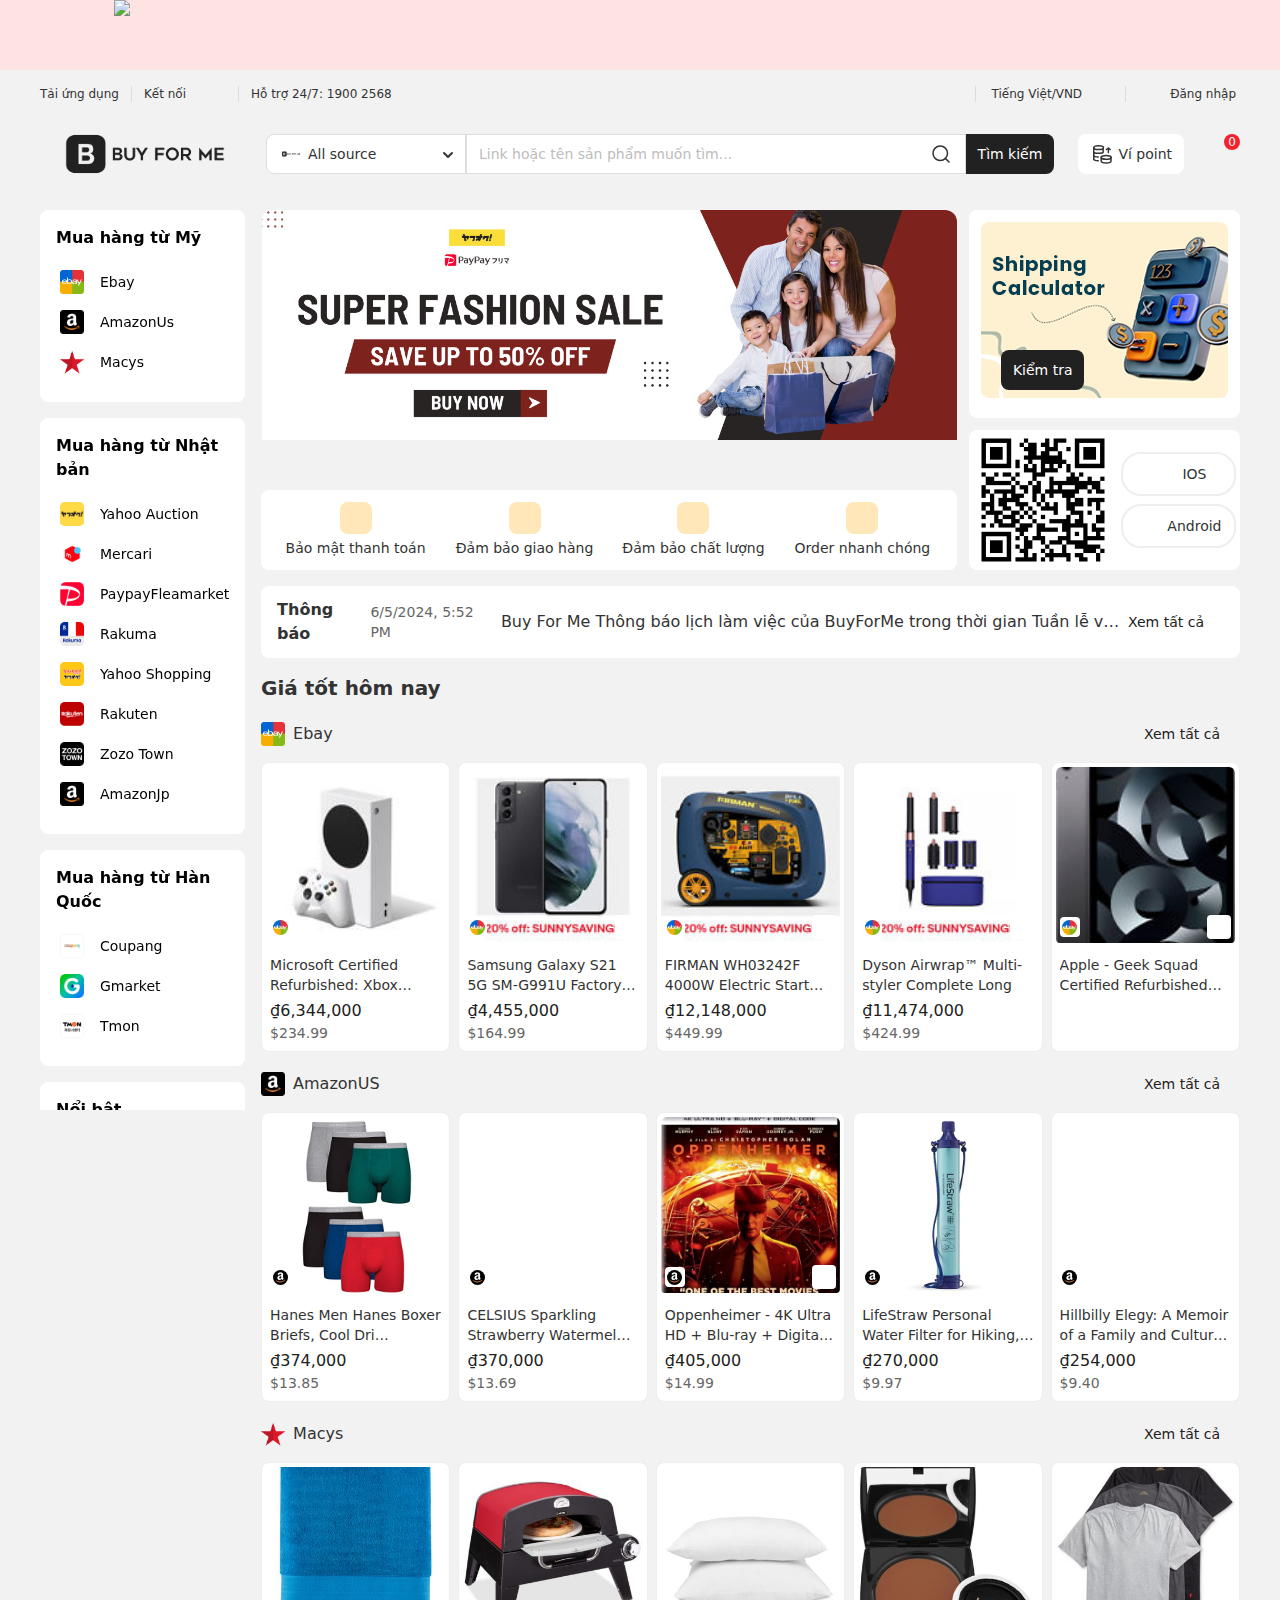
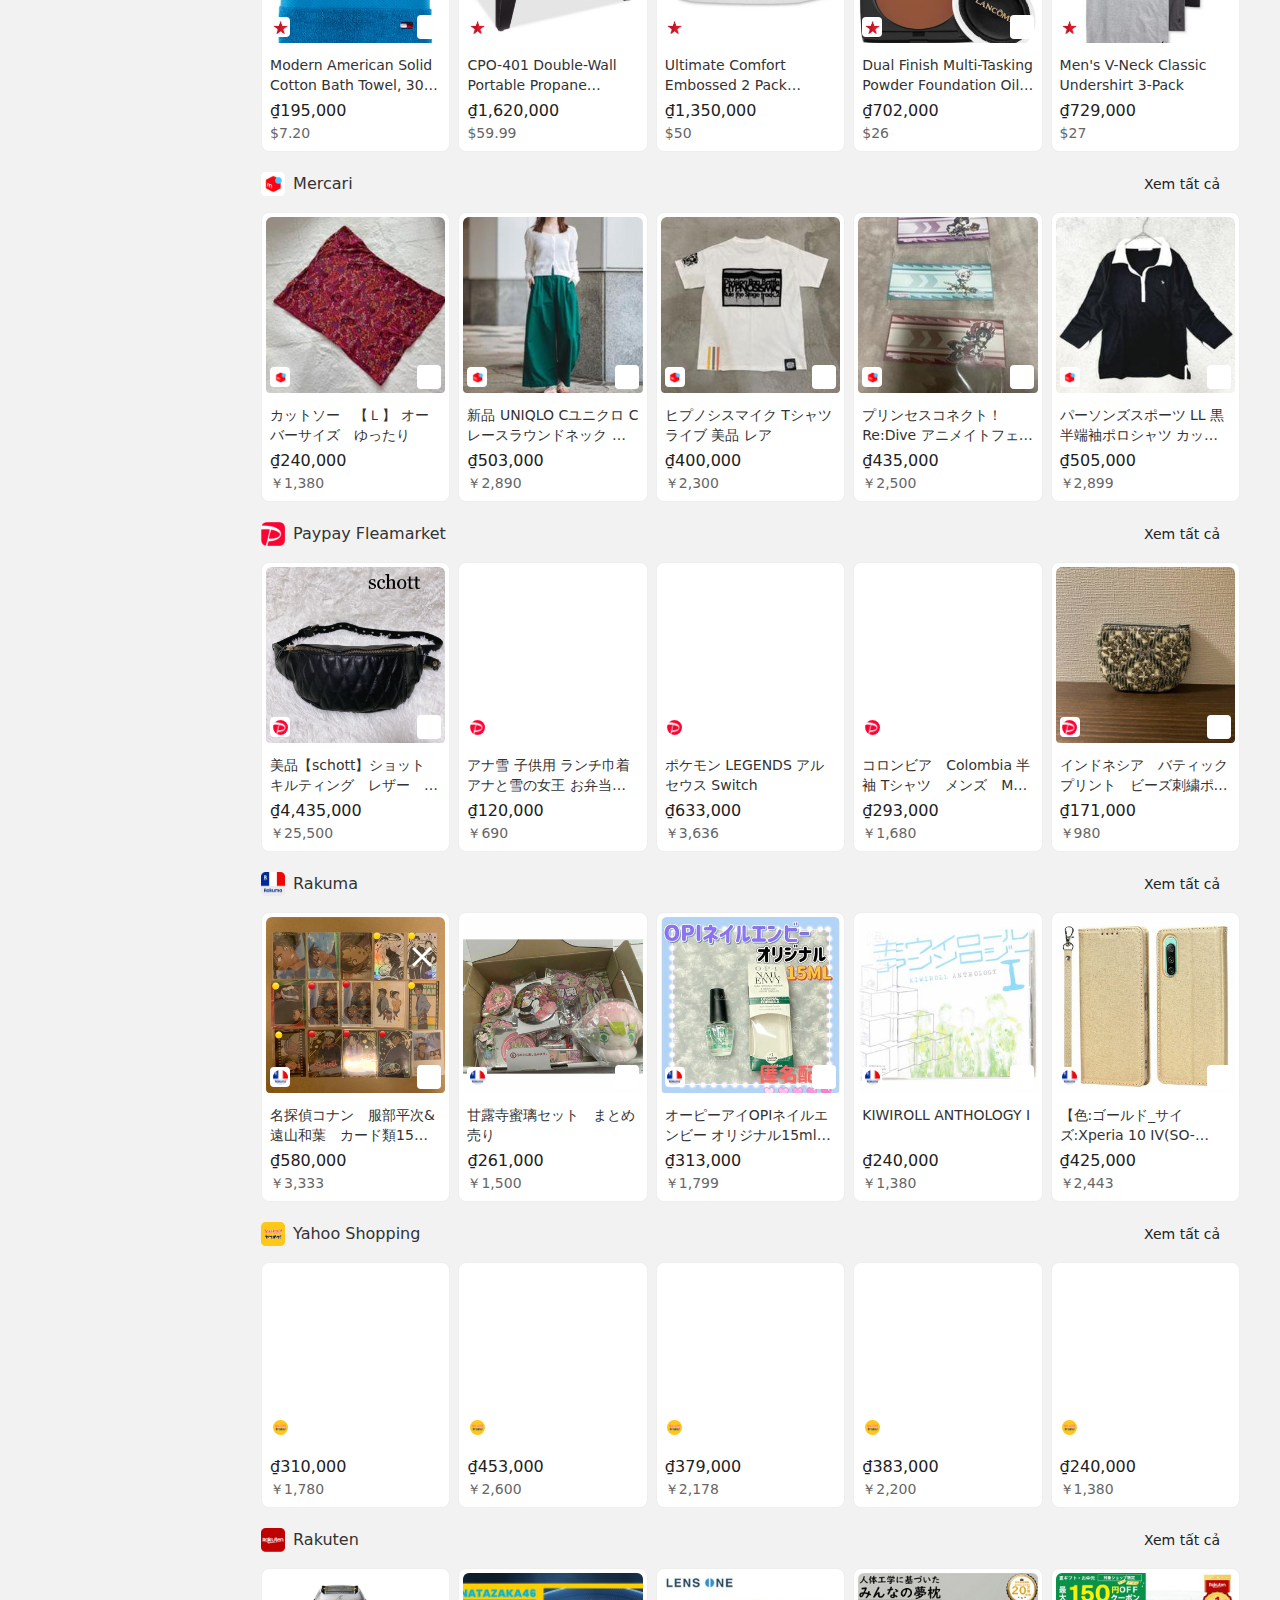
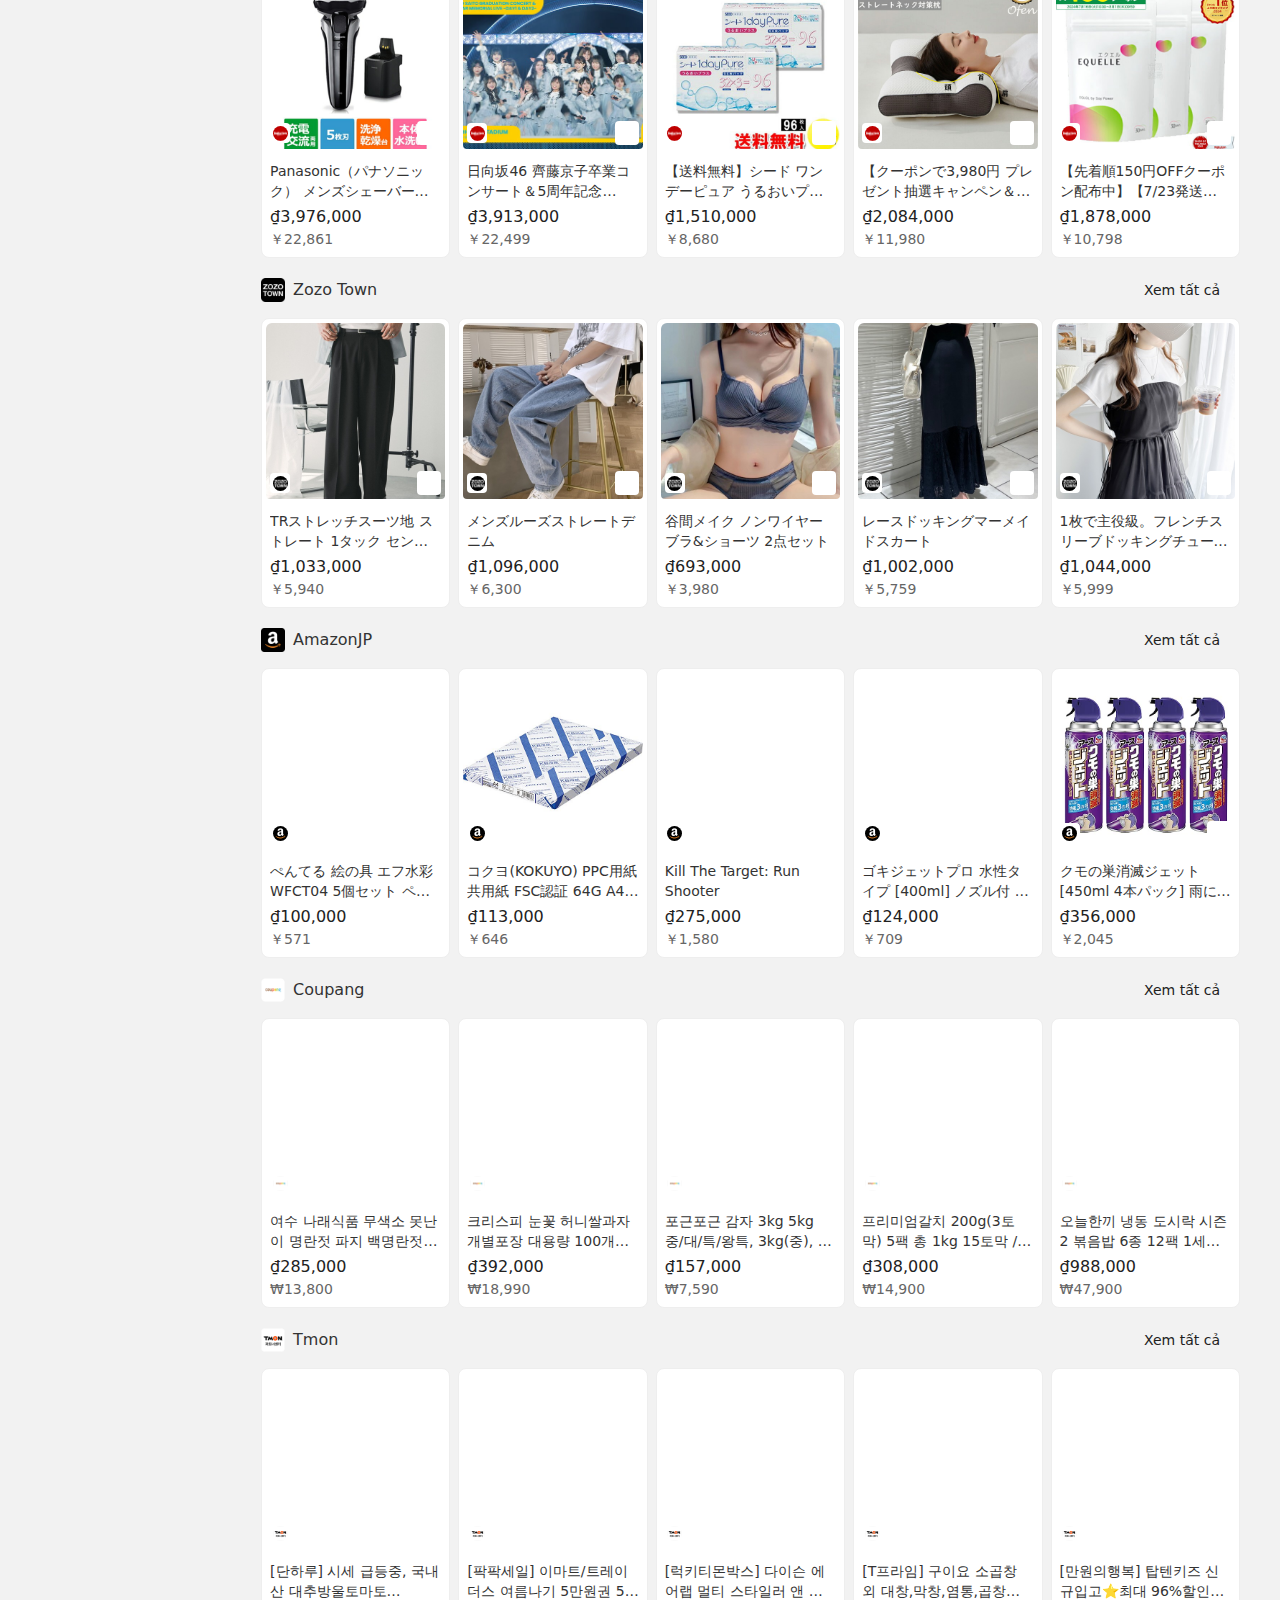
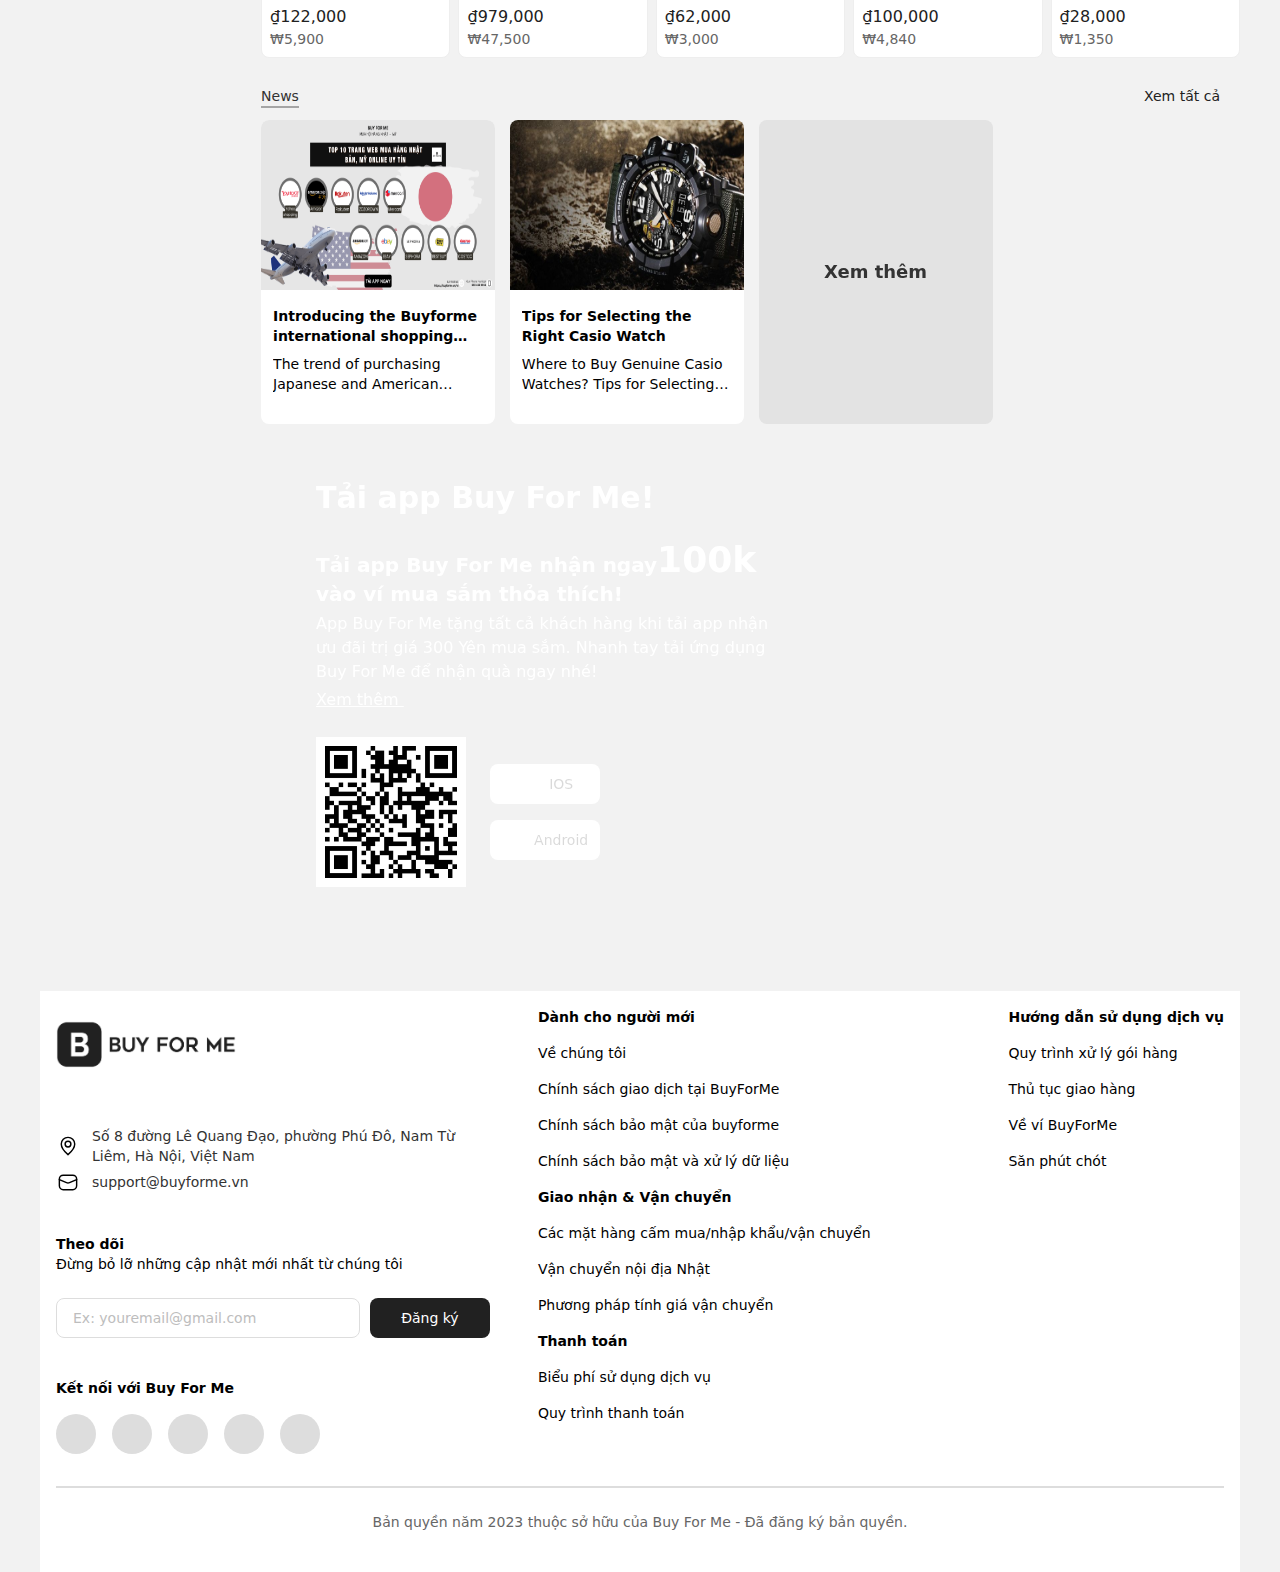
==== Buy For Me.html @ a17fdfe6 "first commit" ====
<!DOCTYPE html>
<!-- saved from url=(0020)https://buyforme.vn/ -->
<html>
   <head>
      <meta http-equiv="Content-Type" content="text/html; charset=UTF-8">
      <meta name="viewport" content="width=device-width">
      <title>Buy For Me</title>    
      <meta name="viewport" content="width=device-width, initial-scale=1, maximum-scale=1.0, user-scalable=no, viewport-fit=cover">

      <!-- Import Fontawesome -->
    <link rel="stylesheet" href="./lib/fontawesome/css/fontawesome.css">
    <link rel="stylesheet" href="./lib/fontawesome/css/brands.css">
    <link rel="stylesheet" href="./lib/fontawesome/css/solid.css">
    
      <!-- Import Owl Carousel -->
    <link rel="stylesheet" href="./library/OwlCarousel/assets/owl.carousel.min.css"/>
    <link rel="stylesheet" href="./library/OwlCarousel/assets/owl.theme.default.min.css"/>

     
      <!-- <link rel="preload" href="./assets/images/e6ed0001ab3e3ed1.css" as="style">
      <link rel="stylesheet" href="./assets/images/e6ed0001ab3e3ed1.css" data-n-g=""> -->
      
      <!-- <link rel="stylesheet" type="text/css" href="./assets/css/1d525e5b4dd6b17d.css"> -->
      <!-- <link rel="stylesheet" type="text/css" href="./assets/css/7e64b29bb85424a3.css"> -->

      <link rel="stylesheet" type="text/css" href="./assets/css/style1.css">
      <link rel="stylesheet" type="text/css" href="./assets/css/style2.css">
   </head>
   
   <body class="bg-[#f2f2f2]">
      <div id="__next">
         <main class="__className_469f07">
            <!--$-->
            <div class="hidden items-center justify-between gap-2 bg-ic-white-6s px-4 py-[6px] tb:flex">
               <div class="flex flex-1 items-center gap-2">
                  <div><img alt="icon" loading="lazy" width="32" height="32" decoding="async" data-nimg="1" class="rounded-lg" style="color:transparent" src="./assets/images/app-icon.webp"></div>
                  <div class="flex flex-col justify-between">
                     <p class="text-ic-ink-6s text-xs font-medium leading-[16px]">BuyForMe</p>
                     <p class="text-ic-ink-6s text-xs font-medium leading-[16px]">Open in the BuyForMe app</p>
                  </div>
               </div>
               <button class="align-middle select-none font-sans text-center transition-all disabled:opacity-50 disabled:shadow-none disabled:pointer-events-none py-3 rounded-lg shadow-gray-900/10 hover:shadow-gray-900/20 focus:opacity-[0.85] focus:shadow-none active:opacity-[0.85] active:shadow-none flex items-center justify-center px-3 round-lg shadow-none normal-case text-sm font-medium hover:shadow-none bg-ic-primary-6s text-ic-white-6s hover:opacity-80 h-8" type="button">Open</button>
            </div>
            <div class="block tb:hidden">
               <div class="flex items-center justify-center bg-[#FDE3E1]">
                <img alt="Top bar" loading="lazy" width="1052" height="70" decoding="async" data-nimg="1" src="https://buyforme.vn/_next/image?url=%2F_next%2Fstatic%2Fmedia%2Ftop-bar.6ce9c652.png&w=1080&q=75" style="color: transparent;">
            </div>
               <div class="container mx-auto mt-2 space-y-6">
                  <header class="mx-auto max-w-[1200px]">
                     <div class="flex items-center justify-between">
                        <div class="flex items-center">
                           <div class="mr-3 border-r border-r-ic-ink-2s pr-3">
                              <p class="text-ic-ink-6s text-xs font-normal leading-[16px]">Tải ứng dụng</p>
                           </div>
                           <div class="mr-3 border-r border-r-ic-ink-2s pr-3">
                              <div class="flex items-center gap-1">
                                 <p class="text-ic-ink-6s text-xs font-normal leading-[16px]">Kết nối</p>
                                 <svg class="inline-block" width="16" height="16">
                                    <use xlink:href="/images/sprite-icon.svg#svg-connect-fb"></use>
                                 </svg>
                                 <svg class="inline-block" width="16" height="16">
                                    <use xlink:href="/images/sprite-icon.svg#svg-connect-insta"></use>
                                 </svg>
                              </div>
                           </div>
                           <p class="text-ic-ink-6s text-xs font-normal leading-[16px]">Hỗ trợ 24/7: 1900 2568</p>
                        </div>
                        <div class="flex items-center">
                           <div class="relative mr-5 before:absolute before:-right-2 before:top-1/2 before:h-4 before:w-px before:-translate-y-1/2 before:bg-ic-ink-2s before:content-[&#39;&#39;]">
                              <button class="flex items-center gap-2 p-1 rounded hover:bg-ic-light transition-[background-color]">
                                 <svg class="relative text-ic-ink-6s inline-block" width="24" height="24" color="text-ic-primary-6s">
                                    <use xlink:href="/images/sprite-icon.svg#svg-noti"></use>
                                 </svg>
                              </button>
                           </div>
                           <div class="relative before:absolute before:-right-2 before:top-1/2 before:h-4 before:w-px before:-translate-y-1/2 before:bg-ic-ink-2s before:content-[&#39;&#39;]">
                              <button class="flex items-center gap-2 p-1 rounded hover:bg-ic-light transition-[background-color]" aria-expanded="false" aria-haspopup="menu" id=":r8:">
                                 <p class="text-ic-ink-6s text-xs font-medium leading-[16px]">Tiếng Việt/VND</p>
                                 <svg class="inline-block" width="24" height="24">
                                    <use xlink:href="/images/sprite-icon.svg#svg-arrow-down"></use>
                                 </svg>
                              </button>
                           </div>
                           <div class="relative ml-4 before:absolute before:-right-2 before:top-1/2 before:h-4 before:-translate-y-1/2 ">
                            <a href="https://buyforme.vn/auth/login">
                                 <button id=":r4:" class="flex items-center gap-2 p-1 rounded hover:bg-ic-light transition-[background-color] account-cn" aria-expanded="false" aria-haspopup="menu">
                                 <svg class="inline-block" width="24" height="24">
                                    <use xlink:href="/images/sprite-icon.svg#svg-user-avatar"></use>
                                 </svg>
                                 <p class="text-ic-ink-6s text-xs font-medium leading-[16px]">Đăng nhập</p>
                              </button>
                            </a>
                             
                              <!-- Login -->
                              <!-- <div class="min-w-[180px] border border-blue-gray-50 shadow-lg font-sans text-sm font-normal text-blue-gray-500 overflow-auto focus:outline-none shadow-xxl rounded-xl bg-ic-white-6s p-2 z-[9999]" tabindex="-1" id=":r7:" role="menu" aria-labelledby=":r8:" aria-orientation="vertical" style="position: absolute; top: 115px; left: 1323px; opacity: 1; transform-origin: center top; transform: scale(1);">
                                <div class="bg-ic-white-6s p-2 outline-none" tabindex="-1" role="menuitem">
                                   <button id="login-id" class="align-middle select-none font-sans text-center transition-all disabled:opacity-50 disabled:shadow-none disabled:pointer-events-none py-3 rounded-lg shadow-gray-900/10 hover:shadow-gray-900/20 focus:opacity-[0.85] focus:shadow-none active:opacity-[0.85] active:shadow-none flex items-center justify-center px-3 round-lg shadow-none normal-case text-sm font-medium hover:shadow-none bg-ic-primary-6s text-ic-white-6s hover:opacity-80 h-10 w-full login-cn" type="button">
                                      <p class="flex-1">Đăng nhập</p>
                                   </button>
                                   <ul class="mt-2">
                                      <li>
                                         <button role="menuitem" class="w-full pt-[9px] pb-2 rounded-md text-start cursor-pointer select-none transition-all hover:bg-opacity-80 focus:bg-blue-gray-50 focus:bg-opacity-80 active:bg-blue-gray-50 active:bg-opacity-80 hover:text-blue-gray-900 focus:text-blue-gray-900 active:text-blue-gray-900 outline-none text-sm font-normal leading-5 text-ic-ink-6s hover:bg-ic-orange-1s flex items-center gap-2 px-0">
                                            <svg class="inline-block" width="24" height="24">
                                               <use xlink:href="/images/sprite-icon.svg#svg-user"></use>
                                            </svg>
                                            <p class="text-ic-ink-6s text-sm font-normal leading-[20px]">Tài khoản</p>
                                         </button>
                                      </li>
                                      <li>
                                         <button role="menuitem" class="w-full pt-[9px] pb-2 rounded-md text-start cursor-pointer select-none transition-all hover:bg-opacity-80 focus:bg-blue-gray-50 focus:bg-opacity-80 active:bg-blue-gray-50 active:bg-opacity-80 hover:text-blue-gray-900 focus:text-blue-gray-900 active:text-blue-gray-900 outline-none text-sm font-normal leading-5 text-ic-ink-6s hover:bg-ic-orange-1s flex items-center gap-2 px-0">
                                            <svg class="inline-block" width="24" height="24">
                                               <use xlink:href="/images/sprite-icon.svg#svg-cart-2"></use>
                                            </svg>
                                            <p class="text-ic-ink-6s text-sm font-normal leading-[20px]">Đơn hàng</p>
                                         </button>
                                      </li>
                                      <li>
                                         <button role="menuitem" class="w-full pt-[9px] pb-2 rounded-md text-start cursor-pointer select-none transition-all hover:bg-opacity-80 focus:bg-blue-gray-50 focus:bg-opacity-80 active:bg-blue-gray-50 active:bg-opacity-80 hover:text-blue-gray-900 focus:text-blue-gray-900 active:text-blue-gray-900 outline-none text-sm font-normal leading-5 text-ic-ink-6s hover:bg-ic-orange-1s flex items-center gap-2 px-0">
                                            <svg class="inline-block" width="24" height="24">
                                               <use xlink:href="/images/sprite-icon.svg#svg-heart-2"></use>
                                            </svg>
                                            <p class="text-ic-ink-6s text-sm font-normal leading-[20px]">Yêu thích</p>
                                         </button>
                                      </li>
                                   </ul>
                                </div>
                             </div> -->
                               <!-- End Login -->
                           </div>
                        </div>
                     </div>
                     <div class="my-3 flex gap-4">
                        <div class="flex w-[210px] items-center justify-center"><a href="https://buyforme.vn/"><img alt="Buy For Me" loading="lazy" width="160" height="60" decoding="async" data-nimg="1" class="h-16 w-40"  src="./assets/images/logo%20web%20buyforme2_20240529073142602.png" style="color: transparent;"></a></div>
                        <div class="flex flex-1 items-center justify-between">
                           <div class=" flex-1">
                              <div class="relative search-input-id" id="search-input-id">
                                 <div class="relative flex justify-center">
                                    <div>
                                       <div class="relative h-10">
                                          <div class="relative w-full min-w-[200px] h-11 h-full !w-auto ">
                                             <button type="button" class="peer w-full h-full text-blue-gray-700 font-sans font-normal text-left outline outline-0 focus:outline-0 disabled:bg-blue-gray-50 disabled:border-0 disabled:cursor-not-allowed transition-all text-sm bg-ic-white-6s border rounded-lg py-0 [&amp;&gt;div&gt;svg]:text-ic-ink-6s border-ic-ink-2s rounded-r-none focus:border-ic-ink-2s focus:shadow-inherit" aria-expanded="false" aria-haspopup="listbox" role="combobox">
                                                <span class="absolute top-2/4 -translate-y-2/4 left-0 pt-3"></span>
                                                <div class="grid place-items-center absolute top-2/4 right-2 pt-px w-5 h-5 text-blue-gray-400 rotate-0 -translate-y-2/4 transition-all">
                                                   <svg xmlns="http://www.w3.org/2000/svg" viewBox="0 0 20 20" fill="currentColor">
                                                      <path fill-rule="evenodd" d="M5.293 7.293a1 1 0 011.414 0L10 10.586l3.293-3.293a1 1 0 111.414 1.414l-4 4a1 1 0 01-1.414 0l-4-4a1 1 0 010-1.414z" clip-rule="evenodd"></path>
                                                   </svg>
                                                </div>
                                             </button>
                                             <label class="select-none pointer-events-none absolute font-normal transition-all after:content[&#39; &#39;] after:block after:w-full after:absolute after:-bottom-2.5 after:border-b-2 after:transition-transform after:duration-300 text-sm peer-disabled:text-transparent after:scale-x-0 leading-tight after:border-gray-500 w-auto h-auto top-1/2 left-4 -translate-y-1/2 text-ic-ink-4s after:content-none hidden"></label>
                                          </div>
                                          <span class="pointer-events-none absolute left-4 top-1/2 w-[calc(100%-44px)] -translate-y-1/2 truncate text-sm text-ic-ink-6s"><span class="flex gap-2"><img alt="" width="18" height="18" src="./assets/images/logo web buyforme2_20240529073142602.png" class="object-contain"><span>All source</span></span></span>
                                       </div>
                                    </div>
                                    <div class="flex flex-1 items-center justify-between gap-2 truncate border border-ic-ink-2s bg-ic-white-6s px-3 text-sm text-ic-black-5s tb:h-9 tb:rounded-lg">
                                       <input placeholder="Link hoặc tên sản phẩm muốn tìm..." type="text" class="flex-1 focus:outline-none" value="">
                                       <div class="absolute right-[67px] top-11 z-50 h-max w-[500px] bg-white outline-none"></div>
                                       <svg width="24" height="24" viewBox="0 0 24 24" fill="none" xmlns="http://www.w3.org/2000/svg" class="text-ic-black-6s">
                                          <path d="M20.0002 20.0001L16.3765 16.3763" stroke="currentColor" stroke-width="1.5" stroke-linecap="round" stroke-linejoin="round"></path>
                                          <path d="M4 11.25C4 15.2541 7.24594 18.5 11.25 18.5C15.2541 18.5 18.5 15.2541 18.5 11.25C18.5 7.24594 15.2541 4 11.25 4V4C7.24606 4.00029 4.00029 7.24606 4 11.25" stroke="currentColor" stroke-width="1.5" stroke-linecap="round" stroke-linejoin="round"></path>
                                       </svg>
                                    </div>
                                    <button type="button" class="flex items-center justify-center rounded-r-lg bg-ic-primary-6s px-3 py-2 transition-[background-color] hover:opacity-80">
                                       <p class="text-sm font-medium leading-[20px] text-ic-white-6s">Tìm kiếm</p>
                                    </button>
                                 </div>
                              </div>
                           </div>
                           <div class="ml-6">
                            <a href="https://buyforme.vn/auth/login">
                                <button id="deposit-points-id" class="align-middle select-none font-sans text-center transition-all disabled:opacity-50 disabled:shadow-none disabled:pointer-events-none py-3 rounded-lg shadow-gray-900/10 hover:shadow-gray-900/20 focus:opacity-[0.85] focus:shadow-none active:opacity-[0.85] active:shadow-none flex items-center justify-center px-3 round-lg shadow-none normal-case text-sm font-medium hover:shadow-none text-ic-white-6s hover:opacity-80 h-10 bg-ic-white-6s hover:bg-ic-white-4s deposit-points-cn" type="button">
                                    <span class="mr-1">
                                       <svg xmlns="http://www.w3.org/2000/svg" fill="none" viewBox="0 0 24 24" width="24" height="24" class="coin-growth text-ic-ink-6s">
                                          <path stroke="currentColor" stroke-linecap="round" stroke-linejoin="round" stroke-width="1.5" d="M13.125 10.5c0 .414-2.098.75-4.687.75s-4.688-.336-4.688-.75m4.5 4.5c-2.485 0-4.5-.671-4.5-1.5m9.375-6.75v3.75m7.872 4.875C21 14.339 18.815 13.5 16.124 13.5s-4.875.84-4.874 1.875c0 1.036 2.182 1.875 4.875 1.875S21 16.41 21 15.375"></path>
                                          <path stroke="currentColor" stroke-linecap="round" stroke-linejoin="round" stroke-width="1.5" d="M21 15v4c0 1.105-2.182 2-4.875 2s-4.875-.895-4.875-2v-4m-3 3.75c-2.485 0-4.5-.671-4.5-1.5"></path>
                                          <ellipse cx="8.625" cy="5.625" stroke="currentColor" stroke-linecap="round" stroke-linejoin="round" stroke-width="1.5" rx="4.875" ry="1.875"></ellipse>
                                          <path stroke="currentColor" stroke-linecap="round" stroke-linejoin="round" stroke-width="1.5" d="M3.75 6v11.25M18.375 6v4.5m1.875-3L18.375 6 16.5 7.5"></path>
                                       </svg>
                                    </span>
                                    <p class="text-ic-ink-6s text-sm font-medium leading-[20px]">Ví point</p>
                                 </button>
                            </a>
                              
                           </div>
                           <div class="ml-4">
                              <div class="relative">
                                 <button id="cart-id" type="button" class="peer relative size-10 rounded-lg transition-[background-color] hover:bg-ic-ink-2s cart-cn">
                                    <svg class="inline-block" width="24" height="24">
                                       <use xlink:href="/images/sprite-icon.svg#svg-cart"></use>
                                    </svg>
                                    <div class="absolute right-0 top-0 flex size-4 items-center justify-center rounded-full bg-ic-red-6s">
                                       <p class="text-xs font-medium leading-[16px] text-ic-white-6s">0</p>
                                    </div>
                                 </button>
                                 <div class="peer absolute top-full h-1 w-full"></div>
                                 <div class="absolute right-0 mt-1 hidden peer-hover:block hover:block z-[9999] w-[375px] bg-ic-white-6s rounded-lg border border-ic-light shadow-dropdown">
                                    <div class="flex items-center justify-center p-4">
                                       <p class="text-ic-ink-6s text-xs font-normal leading-[16px]">Không có sản phẩm nào trong giỏ hàng!</p>
                                    </div>
                                 </div>
                              </div>
                           </div>
                        </div>
                     </div>
                  </header>
                  <div class="container grid grid-cols-11 gap-4">
                     <div class="relative col-span-2 w-full">
                        <div class="sticky top-5 grid max-h-screen gap-4 overflow-y-scroll pb-52 scrollbar-hidden">
                           <div class="rounded-lg bg-white p-4">
                              <p class="pb-2 text-base font-bold">Mua hàng từ Mỹ</p>
                              <a href="https://buyforme.vn/ebay">
                                 <div class="my-2 flex items-center gap-3">
                                    <div class="grid size-[32px] items-center justify-center rounded-lg"><img src="./assets/images/logo-ebay_20240221110813975.png" alt="EBAY" class="mx-auto block" width="24" height="24"></div>
                                    <p class="text-sm font-medium">Ebay</p>
                                 </div>
                              </a>
                              <a href="https://buyforme.vn/amazon-us">
                                 <div class="my-2 flex items-center gap-3">
                                    <div class="grid size-[32px] items-center justify-center rounded-lg"><img src="./assets/images/Logo source_20231207030555764.png" alt="AMAZON_US" class="mx-auto block" width="24" height="24"></div>
                                    <p class="text-sm font-medium">AmazonUs</p>
                                 </div>
                              </a>
                              <a href="https://buyforme.vn/macys">
                                 <div class="my-2 flex items-center gap-3">
                                    <div class="grid size-[32px] items-center justify-center rounded-lg"><img src="./assets/images/macys 1_20231204081611287.png" alt="MACYS" class="mx-auto block" width="24" height="24"></div>
                                    <p class="text-sm font-medium">Macys</p>
                                 </div>
                              </a>
                           </div>
                           <div class="rounded-lg bg-white p-4">
                              <p class="pb-2 text-base font-bold">Mua hàng từ Nhật bản</p>
                              <a href="https://buyforme.vn/auction">
                                 <div class="my-2 flex items-center gap-3">
                                    <div class="grid size-[32px] items-center justify-center rounded-lg"><img src="./assets/images/Yahoo AUC_20231012080811612.png" alt="AUCTION" class="mx-auto block" width="24" height="24"></div>
                                    <p class="text-sm font-medium">Yahoo Auction</p>
                                 </div>
                              </a>
                              <a href="https://buyforme.vn/mercari-partner">
                                 <div class="my-2 flex items-center gap-3">
                                    <div class="grid size-[32px] items-center justify-center rounded-lg"><img src="./assets/images/Mercari_20231016100339841.png" alt="MERCARI_PARTNER" class="mx-auto block" width="24" height="24"></div>
                                    <p class="text-sm font-medium">Mercari</p>
                                 </div>
                              </a>
                              <a href="https://buyforme.vn/paypay-fleamarket">
                                 <div class="my-2 flex items-center gap-3">
                                    <div class="grid size-[32px] items-center justify-center rounded-lg"><img src="./assets/images/Paypay_20231010064938554.png" alt="PAYPAY_FLEAMARKET" class="mx-auto block" width="24" height="24"></div>
                                    <p class="text-sm font-medium">PaypayFleamarket</p>
                                 </div>
                              </a>
                              <a href="https://buyforme.vn/rakuma">
                                 <div class="my-2 flex items-center gap-3">
                                    <div class="grid size-[32px] items-center justify-center rounded-lg"><img src="./assets/images/Rakuma_20231010064957688.png" alt="RAKUMA" class="mx-auto block" width="24" height="24"></div>
                                    <p class="text-sm font-medium">Rakuma</p>
                                 </div>
                              </a>
                              <a href="https://buyforme.vn/yahoo-shopping">
                                 <div class="my-2 flex items-center gap-3">
                                    <div class="grid size-[32px] items-center justify-center rounded-lg"><img src="./assets/images/Yahoo Shopping_20231010065033388.png" alt="YAHOO_SHOPPING" class="mx-auto block" width="24" height="24"></div>
                                    <p class="text-sm font-medium">Yahoo Shopping</p>
                                 </div>
                              </a>
                              <a href="https://buyforme.vn/rakuten">
                                 <div class="my-2 flex items-center gap-3">
                                    <div class="grid size-[32px] items-center justify-center rounded-lg"><img src="./assets/images/Rakuten_20231010065009474.png" alt="RAKUTEN" class="mx-auto block" width="24" height="24"></div>
                                    <p class="text-sm font-medium">Rakuten</p>
                                 </div>
                              </a>
                              <a href="https://buyforme.vn/zozo">
                                 <div class="my-2 flex items-center gap-3">
                                    <div class="grid size-[32px] items-center justify-center rounded-lg"><img src="./assets/images/Zozo_20231010065044182.png" alt="ZOZO" class="mx-auto block" width="24" height="24"></div>
                                    <p class="text-sm font-medium">Zozo Town</p>
                                 </div>
                              </a>
                              <a href="https://buyforme.vn/amazon-jp">
                                 <div class="my-2 flex items-center gap-3">
                                    <div class="grid size-[32px] items-center justify-center rounded-lg"><img src="./assets/images/Logo source_20231207030555764.png" alt="AMAZON_JP" class="mx-auto block" width="24" height="24"></div>
                                    <p class="text-sm font-medium">AmazonJp</p>
                                 </div>
                              </a>
                           </div>
                           <div class="rounded-lg bg-white p-4">
                              <p class="pb-2 text-base font-bold">Mua hàng từ Hàn Quốc</p>
                              <a href="https://buyforme.vn/coupang">
                                 <div class="my-2 flex items-center gap-3">
                                    <div class="grid size-[32px] items-center justify-center rounded-lg"><img src="./assets/images/coupang_20231214081529033.png" alt="COUPANG" class="mx-auto block" width="24" height="24"></div>
                                    <p class="text-sm font-medium">Coupang</p>
                                 </div>
                              </a>
                              <a href="https://buyforme.vn/gmarket">
                                 <div class="my-2 flex items-center gap-3">
                                    <div class="grid size-[32px] items-center justify-center rounded-lg"><img src="./assets/images/logo-gmarket_20231220024319062.png" alt="GMARKET" class="mx-auto block" width="24" height="24"></div>
                                    <p class="text-sm font-medium">Gmarket</p>
                                 </div>
                              </a>
                              <a href="https://buyforme.vn/tmon">
                                 <div class="my-2 flex items-center gap-3">
                                    <div class="grid size-[32px] items-center justify-center rounded-lg"><img src="./assets/images/tmon_20240109094937190.png" alt="TMON" class="mx-auto block" width="24" height="24"></div>
                                    <p class="text-sm font-medium">Tmon</p>
                                 </div>
                              </a>
                           </div>
                           <div class="rounded-lg bg-white p-4">
                              <p class="pb-2 text-base font-bold">Nổi bật</p>
                              <a href="https://buyforme.vn/auth/login">
                                 <div class="my-2 flex items-center gap-3">
                                    <div class="grid size-[32px] items-center justify-center rounded-lg bg-[#cccc]">
                                       <svg class="size-4 inline-block" width="16" height="16">
                                          <use xlink:href="/images/sprite-icon.svg#svg-transport"></use>
                                       </svg>
                                    </div>
                                    <p class="text-sm font-medium">Vận chuyển</p>
                                 </div>
                              </a>
                              <a href="https://buyforme.vn/docs">
                                 <div class="my-2 flex items-center gap-3">
                                    <div class="grid size-[32px] items-center justify-center rounded-lg bg-[#cccc]">
                                       <svg class="size-4 inline-block" width="16" height="16">
                                          <use xlink:href="/images/sprite-icon.svg#svg-guid"></use>
                                       </svg>
                                    </div>
                                    <p class="text-sm font-medium">Hướng dẫn</p>
                                 </div>
                              </a>
                           </div>
                        </div>
                     </div>
                     <div class="col-span-9 space-y-4">
                        <div class="grid grid-cols-7 gap-3">
                           <div class="col-span-5 space-y-3">
                              <div class="group relative overflow-hidden rounded-xl tb:px-4 tb:py-3 tb:rounded-none tb:bg-ic-white-6s h-[268px]">
                                 <div class="h-full tb:overflow-hidden tb:rounded-xl">
                                    <div class="swiper swiper-initialized swiper-horizontal h-full swiper-backface-hidden ">
                                       <div class="swiper-wrapper owl-carousel owl-theme">

                                            <div class="swiper-slide swiper-slide-active h-full item" style="width: 696px; margin-right: 30px;">
                                            <a class="block size-full" href="https://api.ichiba.net/storage/files/ichiba-prod/cms/private/buyforme2/articles/featured-image/2024/7/9/21_20240709081550891.png"><img alt="ed412249-6824-4959-89d0-44ec168f8329" loading="lazy" width="862" height="268" decoding="async" data-nimg="1" class="size-full object-cover" src="./assets/images/21_20240709081550891.png" style="color: transparent;"></a>
                                            </div>
                                            <div class="swiper-slide swiper-slide-next h-full item" style="width: 696px; margin-right: 30px;">
                                            <a class="block size-full" href="https://buyforme.vn/#"><img alt="4801140e-344b-4545-97b1-132b7cec5078" loading="lazy" width="862" height="268" decoding="async" data-nimg="1" class="size-full object-cover" src="./assets/images/8_20240709014234178.png" style="color: transparent;"></a></div>
                                            </div>
                                       
                                    </div>
                                 </div>
                                 <button class="rounded-full w-7 h-7 flex items-center justify-center absolute z-50 top-1/2 -translate-y-1/2 -left-7 group-hover:left-0 transition-[left] bg-ic-black-2s" disabled="">
                                    <svg class="rotate-180 text-ic-white-6s inline-block" width="24" height="24">
                                       <use xlink:href="/images/sprite-icon.svg#svg-arrow-right"></use>
                                    </svg>
                                 </button>
                                 <button class="rounded-full w-7 h-7 bg-ic-black-4s flex items-center justify-center absolute z-50 top-1/2 -translate-y-1/2 -right-7 group-hover:right-0 transition-[right]">
                                    <svg class="text-ic-white-6s inline-block" width="24" height="24">
                                       <use xlink:href="/images/sprite-icon.svg#svg-arrow-right"></use>
                                    </svg>
                                 </button>
                              </div>
                              <div class="flex justify-between gap-3 rounded-lg bg-ic-white-6s px-4 py-3 tb:rounded-none tb:py-2 tb:overflow-x-auto tb:scrollbar-hidden tb:max-w-full">
                                 <a class="flex flex-1 flex-col items-center justify-center gap-1 tb:shrink-0 tb:flex-row" href="https://buyforme.vn/#">
                                    <div class="flex size-8 items-center justify-center rounded-lg bg-ic-orange-2s">
                                       <svg class="inline-block" width="24" height="24">
                                          <use xlink:href="/images/sprite-icon.svg#svg-security"></use>
                                       </svg>
                                    </div>
                                    <p class="text-ic-ink-6s text-sm font-medium leading-[20px] tb:text-nowrap">Bảo mật thanh toán</p>
                                 </a>
                                 <a class="flex flex-1 flex-col items-center justify-center gap-1 tb:shrink-0 tb:flex-row" href="https://buyforme.vn/#">
                                    <div class="flex size-8 items-center justify-center rounded-lg bg-ic-orange-2s">
                                       <svg class="inline-block" width="24" height="24">
                                          <use xlink:href="/images/sprite-icon.svg#svg-ensure"></use>
                                       </svg>
                                    </div>
                                    <p class="text-ic-ink-6s text-sm font-medium leading-[20px] tb:text-nowrap">Đảm bảo giao hàng</p>
                                 </a>
                                 <a class="flex flex-1 flex-col items-center justify-center gap-1 tb:shrink-0 tb:flex-row" href="https://buyforme.vn/#">
                                    <div class="flex size-8 items-center justify-center rounded-lg bg-ic-orange-2s">
                                       <svg class="inline-block" width="24" height="24">
                                          <use xlink:href="/images/sprite-icon.svg#svg-quality-assurance"></use>
                                       </svg>
                                    </div>
                                    <p class="text-ic-ink-6s text-sm font-medium leading-[20px] tb:text-nowrap">Đảm bảo chất lượng</p>
                                 </a>
                                 <a class="flex flex-1 flex-col items-center justify-center gap-1 tb:shrink-0 tb:flex-row" href="https://buyforme.vn/#">
                                    <div class="flex size-8 items-center justify-center rounded-lg bg-ic-orange-2s">
                                       <svg class="inline-block" width="24" height="24">
                                          <use xlink:href="/images/sprite-icon.svg#svg-order"></use>
                                       </svg>
                                    </div>
                                    <p class="text-ic-ink-6s text-sm font-medium leading-[20px] tb:text-nowrap">Order nhanh chóng</p>
                                 </a>
                              </div>
                           </div>
                           <div class="col-span-2 flex flex-col justify-between gap-3">
                              <div class="w-full rounded-lg bg-ic-white-6s p-3 flex-1">
                                 <div class="relative aspect-auto h-[176px] overflow-hidden rounded-lg">
                                    <img alt="imageBanner" loading="lazy" width="343" height="176" decoding="async" data-nimg="1" class="size-full object-cover" src="./assets/images/image2.png" style="color: transparent;">
                                    <div class="absolute bottom-2 left-5"><a id="check-shipping-id" class="check-shipping-cn" href="https://buyforme.vn/shipping-calculator"><button class="align-middle select-none font-sans text-center transition-all disabled:opacity-50 disabled:shadow-none disabled:pointer-events-none py-3 rounded-lg shadow-gray-900/10 hover:shadow-gray-900/20 focus:opacity-[0.85] focus:shadow-none active:opacity-[0.85] active:shadow-none flex items-center justify-center px-3 round-lg shadow-none normal-case text-sm font-medium hover:shadow-none bg-ic-primary-6s text-ic-white-6s hover:opacity-80 h-10" type="button">Kiểm tra</button></a></div>
                                 </div>
                              </div>
                              <div class="flex items-center gap-2 rounded-lg bg-ic-white-6s px-1">
                                 <img alt="imgQR" loading="lazy" width="140" height="140" decoding="async" data-nimg="1" src="./assets/images/qr_code.png" style="color: transparent;">
                                 <div class="flex flex-1 flex-col items-center justify-center gap-2">
                                    <a href="https://apps.apple.com/us/app/buyforme-cross-border/id6479628632" target="_blank" class="w-full">
                                       <div class="flex w-full items-center justify-center gap-2 rounded-[20px] border-2 px-3 py-2">
                                          <svg class="inline-block" width="24" height="24">
                                             <use xlink:href="/images/sprite-icon.svg#svg-apple"></use>
                                          </svg>
                                          <p class="text-ic-ink-6s text-sm font-medium leading-[20px]">IOS</p>
                                       </div>
                                    </a>
                                    <a href="https://play.google.com/store/apps/details?id=com.ichiba.buyforme" target="_blank" class="w-full">
                                       <div class="flex w-full items-center justify-center gap-2 rounded-[20px] border-2 px-3 py-2">
                                          <svg class="inline-block" width="24" height="24">
                                             <use xlink:href="/images/sprite-icon.svg#svg-google-play"></use>
                                          </svg>
                                          <p class="text-ic-ink-6s text-sm font-medium leading-[20px]">Android</p>
                                       </div>
                                    </a>
                                 </div>
                              </div>
                           </div>
                        </div>
                        <div class="rounded-lg bg-ic-white-6s px-4 py-3">
                           <div class="flex items-center justify-between">
                              <div class="flex items-center gap-4 ">
                                 <p class="text-ic-ink-6s text-base font-bold leading-[24px]">Thông báo</p>
                                 <div class=" ">
                                    <div class="flex items-center gap-3 text-sm">
                                       <div class="text-ic-ink-5s">6/5/2024, 5:52 PM</div>
                                       <p class="text-ic-ink-6s text-base font-medium leading-[24px] max-w-[750px] truncate">Buy For Me Thông báo lịch làm việc của BuyForMe trong thời gian Tuần lễ vàng 2024</p>
                                    </div>
                                 </div>
                              </div>
                              <a class="flex items-center gap-1 whitespace-nowrap text-sm font-medium text-ic-primary-6s" href="https://buyforme.vn/notices">
                                 Xem tất cả
                                 <svg class="size-4 text-ic-primary-6s tb:hidden inline-block" width="16" height="16">
                                    <use xlink:href="/images/sprite-icon.svg#svg-arrow-right"></use>
                                 </svg>
                              </a>
                           </div>
                        </div>
                        <section class="space-y-3 tb:bg-ic-white-6s tb:py-3">
                           <h5 class="text-ic-ink-6s text-xl font-bold leading-[28px] tb:px-4 tb:text-base">Giá tốt hôm nay</h5>
                           <div class="space-y-2 tb:space-y-3">
                              <div class="flex justify-between py-2 tb:px-4">
                                 <div class="flex items-center gap-2">
                                    <img alt="Ebay" src="./assets/images/logo-ebay_20240221110813975.png" class="mx-auto block" width="24" height="24">
                                    <p class="text-ic-ink-6s text-base font-medium leading-[24px]">Ebay</p>
                                 </div>
                                 <a class="group flex items-center gap-1" href="https://buyforme.vn/ebay/deal">
                                    <p class="text-sm font-medium leading-[20px] text-ic-primary-6s">Xem tất cả</p>
                                    <svg class="size-4 text-ic-primary-6s tb:hidden inline-block" width="16" height="16">
                                       <use xlink:href="/images/sprite-icon.svg#svg-arrow-right"></use>
                                    </svg>
                                 </a>
                              </div>
                              <ul class="grid grid-cols-5 gap-2 tb:flex tb:gap-3 tb:overflow-x-auto tb:scrollbar-hidden tb:justify-stretch tb:px-4">
                                 <li class="h-full tb:h-auto">
                                    <div class="h-full tb:w-[130px]">
                                       <a class="group/card view-product-cn" href="https://buyforme.vn/ebay/item/itm/305669110441">
                                          <div class="cursor-pointer flex w-full flex-col rounded-lg border border-ic-primary-1s bg-ic-white-6s transition-[border-color] ease-in-out group-hover/card:border group-hover/card:border-ic-ink-2s h-full">
                                             <div class="relative m-1 h-44 overflow-hidden rounded tb:m-0 tb:aspect-square tb:h-auto">
                                                <div class="absolute inset-x-0 top-0 z-10 flex items-center justify-between">
                                                   <div class="relative"></div>
                                                </div>
                                                <div class="relative w-full"><img alt="Microsoft Certified Refurbished: Xbox Series S 512GB SSD Console" loading="lazy" width="300" height="300" decoding="async" data-nimg="1" class="relative aspect-square h-auto w-full rounded-md object-cover transition-transform duration-300 ease-in-out group-hover/card:scale-110" src="./assets/images/prodebay1.jpeg" style="color: transparent;"></div>
                                                <div class="absolute inset-x-1 bottom-1 flex items-center justify-between">
                                                   <div class="flex size-5 items-center justify-center rounded bg-ic-white-6s"><img src="./assets/images/logo-ebay_20240221110813975.png" alt="market-logo" width="15" height="15" class="size-[15px] rounded-full"></div>
                                                   <div class="flex size-6 items-center justify-center rounded bg-ic-white-6s hover:bg-ic-ink-2s transition-[background-color] favourite-product-cn">
                                                      <svg class="text-ic-ink-6s inline-block" width="24" height="24">
                                                         <use xlink:href="/images/sprite-icon.svg#svg-heart"></use>
                                                      </svg>
                                                   </div>
                                                </div>
                                             </div>
                                             <div class="flex flex-1 flex-col items-start gap-1 p-2">
                                                <p class="text-ic-ink-6s text-sm font-normal leading-[20px] line-clamp-2 w-full">Microsoft Certified Refurbished: Xbox Series S 512GB SSD Console</p>
                                                <div class="mt-auto">
                                                   <p class="text-base font-medium leading-[24px] flex gap-1 text-ic-primary-6s">₫6,344,000</p>
                                                   <p class="text-sm font-normal leading-[20px] flex gap-1 text-ic-ink-5s">$234.99</p>
                                                </div>
                                             </div>
                                          </div>
                                       </a>
                                    </div>
                                 </li>
                                 <li class="h-full tb:h-auto">
                                    <div class="h-full tb:w-[130px]">
                                       <a class="group/card view-product-cn" href="https://buyforme.vn/ebay/item/itm/175874998439">
                                          <div class="cursor-pointer flex w-full flex-col rounded-lg border border-ic-primary-1s bg-ic-white-6s transition-[border-color] ease-in-out group-hover/card:border group-hover/card:border-ic-ink-2s h-full">
                                             <div class="relative m-1 h-44 overflow-hidden rounded tb:m-0 tb:aspect-square tb:h-auto">
                                                <div class="absolute inset-x-0 top-0 z-10 flex items-center justify-between">
                                                   <div class="relative"></div>
                                                </div>
                                                <div class="relative w-full"><img alt="Samsung Galaxy S21 5G SM-G991U Factory Unlocked 128GB Phantom Gray Good" loading="lazy" width="300" height="300" decoding="async" data-nimg="1" class="relative aspect-square h-auto w-full rounded-md object-cover transition-transform duration-300 ease-in-out group-hover/card:scale-110" src="./assets/images/prod3.jpeg" style="color: transparent;"></div>
                                                <div class="absolute inset-x-1 bottom-1 flex items-center justify-between">
                                                   <div class="flex size-5 items-center justify-center rounded bg-ic-white-6s"><img src="./assets/images/logo-ebay_20240221110813975.png" alt="market-logo" width="15" height="15" class="size-[15px] rounded-full"></div>
                                                   <div class="flex size-6 items-center justify-center rounded bg-ic-white-6s hover:bg-ic-ink-2s transition-[background-color] favourite-product-cn">
                                                      <svg class="text-ic-ink-6s inline-block" width="24" height="24">
                                                         <use xlink:href="/images/sprite-icon.svg#svg-heart"></use>
                                                      </svg>
                                                   </div>
                                                </div>
                                             </div>
                                             <div class="flex flex-1 flex-col items-start gap-1 p-2">
                                                <p class="text-ic-ink-6s text-sm font-normal leading-[20px] line-clamp-2 w-full">Samsung Galaxy S21 5G SM-G991U Factory Unlocked 128GB Phantom Gray Good</p>
                                                <div class="mt-auto">
                                                   <p class="text-base font-medium leading-[24px] flex gap-1 text-ic-primary-6s">₫4,455,000</p>
                                                   <p class="text-sm font-normal leading-[20px] flex gap-1 text-ic-ink-5s">$164.99</p>
                                                </div>
                                             </div>
                                          </div>
                                       </a>
                                    </div>
                                 </li>
                                 <li class="h-full tb:h-auto">
                                    <div class="h-full tb:w-[130px]">
                                       <a class="group/card view-product-cn" href="https://buyforme.vn/ebay/item/itm/314644637511">
                                          <div class="cursor-pointer flex w-full flex-col rounded-lg border border-ic-primary-1s bg-ic-white-6s transition-[border-color] ease-in-out group-hover/card:border group-hover/card:border-ic-ink-2s h-full">
                                             <div class="relative m-1 h-44 overflow-hidden rounded tb:m-0 tb:aspect-square tb:h-auto">
                                                <div class="absolute inset-x-0 top-0 z-10 flex items-center justify-between">
                                                   <div class="relative"></div>
                                                </div>
                                                <div class="relative w-full"><img alt="FIRMAN WH03242F 4000W Electric Start Dual Fuel Inverter Generator - Refurbished" loading="lazy" width="300" height="300" decoding="async" data-nimg="1" src="./assets/images/prod4.jpeg" style="color: transparent;"></div>
                                                <div class="absolute inset-x-1 bottom-1 flex items-center justify-between">
                                                   <div class="flex size-5 items-center justify-center rounded bg-ic-white-6s"><img src="./assets/images/logo-ebay_20240221110813975.png" alt="market-logo" width="15" height="15" class="size-[15px] rounded-full"></div>
                                                   <div class="flex size-6 items-center justify-center rounded bg-ic-white-6s hover:bg-ic-ink-2s transition-[background-color] favourite-product-cn">
                                                      <svg class="text-ic-ink-6s inline-block" width="24" height="24">
                                                         <use xlink:href="/images/sprite-icon.svg#svg-heart"></use>
                                                      </svg>
                                                   </div>
                                                </div>
                                             </div>
                                             <div class="flex flex-1 flex-col items-start gap-1 p-2">
                                                <p class="text-ic-ink-6s text-sm font-normal leading-[20px] line-clamp-2 w-full">FIRMAN WH03242F 4000W Electric Start Dual Fuel Inverter Generator - Refurbished</p>
                                                <div class="mt-auto">
                                                   <p class="text-base font-medium leading-[24px] flex gap-1 text-ic-primary-6s">₫12,148,000</p>
                                                   <p class="text-sm font-normal leading-[20px] flex gap-1 text-ic-ink-5s">$449.99</p>
                                                </div>
                                             </div>
                                          </div>
                                       </a>
                                    </div>
                                 </li>
                                 <li class="h-full tb:h-auto">
                                    <div class="h-full tb:w-[130px]">
                                       <a class="group/card view-product-cn" href="https://buyforme.vn/ebay/item/itm/276117937329">
                                          <div class="cursor-pointer flex w-full flex-col rounded-lg border border-ic-primary-1s bg-ic-white-6s transition-[border-color] ease-in-out group-hover/card:border group-hover/card:border-ic-ink-2s h-full">
                                             <div class="relative m-1 h-44 overflow-hidden rounded tb:m-0 tb:aspect-square tb:h-auto">
                                                <div class="absolute inset-x-0 top-0 z-10 flex items-center justify-between">
                                                   <div class="relative"></div>
                                                </div>
                                                <div class="relative w-full"><img alt="Dyson Airwrap™ Multi-styler Complete Long" loading="lazy" width="300" height="300" decoding="async" data-nimg="1" class="relative aspect-square h-auto w-full rounded-md object-cover transition-transform duration-300 ease-in-out group-hover/card:scale-110" src="./assets/images/prod5.jpeg" style="color: transparent;"></div>
                                                <div class="absolute inset-x-1 bottom-1 flex items-center justify-between">
                                                   <div class="flex size-5 items-center justify-center rounded bg-ic-white-6s"><img src="./assets/images/logo-ebay_20240221110813975.png" alt="market-logo" width="15" height="15" class="size-[15px] rounded-full"></div>
                                                   <div class="flex size-6 items-center justify-center rounded bg-ic-white-6s hover:bg-ic-ink-2s transition-[background-color] favourite-product-cn">
                                                      <svg class="text-ic-ink-6s inline-block" width="24" height="24">
                                                         <use xlink:href="/images/sprite-icon.svg#svg-heart"></use>
                                                      </svg>
                                                   </div>
                                                </div>
                                             </div>
                                             <div class="flex flex-1 flex-col items-start gap-1 p-2">
                                                <p class="text-ic-ink-6s text-sm font-normal leading-[20px] line-clamp-2 w-full">Dyson Airwrap™ Multi-styler Complete Long</p>
                                                <div class="mt-auto">
                                                   <p class="text-base font-medium leading-[24px] flex gap-1 text-ic-primary-6s">₫11,474,000</p>
                                                   <p class="text-sm font-normal leading-[20px] flex gap-1 text-ic-ink-5s">$424.99</p>
                                                </div>
                                             </div>
                                          </div>
                                       </a>
                                    </div>
                                 </li>
                                 <li class="h-full tb:h-auto">
                                    <div class="h-full tb:w-[130px]">
                                       <a class="group/card view-product-cn" href="https://buyforme.vn/ebay/item/itm/326185209997">
                                          <div class="cursor-pointer flex w-full flex-col rounded-lg border border-ic-primary-1s bg-ic-white-6s transition-[border-color] ease-in-out group-hover/card:border group-hover/card:border-ic-ink-2s h-full">
                                             <div class="relative m-1 h-44 overflow-hidden rounded tb:m-0 tb:aspect-square tb:h-auto">
                                                <div class="absolute inset-x-0 top-0 z-10 flex items-center justify-between">
                                                   <div class="relative"></div>
                                                </div>
                                                <div class="relative w-full"><img alt="Apple - Geek Squad Certified Refurbished 10.9-Inch iPad Air - (5th Generation..." loading="lazy" width="300" height="300" decoding="async" data-nimg="1" class="relative aspect-square h-auto w-full rounded-md object-cover transition-transform duration-300 ease-in-out group-hover/card:scale-110" src="./assets/images/prod6.jpeg" style="color: transparent;"></div>
                                                <div class="absolute inset-x-1 bottom-1 flex items-center justify-between">
                                                   <div class="flex size-5 items-center justify-center rounded bg-ic-white-6s"><img src="./assets/images/logo-ebay_20240221110813975.png" alt="market-logo" width="15" height="15" class="size-[15px] rounded-full"></div>
                                                   <div class="flex size-6 items-center justify-center rounded bg-ic-white-6s hover:bg-ic-ink-2s transition-[background-color] favourite-product-cn">
                                                      <svg class="text-ic-ink-6s inline-block" width="24" height="24">
                                                         <use xlink:href="/images/sprite-icon.svg#svg-heart"></use>
                                                      </svg>
                                                   </div>
                                                </div>
                                             </div>
                                             <div class="flex flex-1 flex-col items-start gap-1 p-2">
                                                <p class="text-ic-ink-6s text-sm font-normal leading-[20px] line-clamp-2 w-full">Apple - Geek Squad Certified Refurbished 10.9-Inch iPad Air - (5th Generation...</p>
                                             </div>
                                          </div>
                                       </a>
                                    </div>
                                 </li>
                              </ul>
                           </div>
                           <div class="space-y-2 tb:space-y-3">
                              <div class="flex justify-between py-2 tb:px-4">
                                 <div class="flex items-center gap-2">
                                    <img alt="AmazonUS" src="./assets/images/Logo source_20231207030555764.png" class="mx-auto block" width="24" height="24">
                                    <p class="text-ic-ink-6s text-base font-medium leading-[24px]">AmazonUS</p>
                                 </div>
                                 <a class="group flex items-center gap-1" href="https://buyforme.vn/amazon-us/deal">
                                    <p class="text-sm font-medium leading-[20px] text-ic-primary-6s">Xem tất cả</p>
                                    <svg class="size-4 text-ic-primary-6s tb:hidden inline-block" width="16" height="16">
                                       <use xlink:href="/images/sprite-icon.svg#svg-arrow-right"></use>
                                    </svg>
                                 </a>
                              </div>
                              <ul class="grid grid-cols-5 gap-2 tb:flex tb:gap-3 tb:overflow-x-auto tb:scrollbar-hidden tb:justify-stretch tb:px-4">
                                 <li class="h-full tb:h-auto">
                                    <div class="h-full tb:w-[130px]">
                                       <a class="group/card view-product-cn" href="https://buyforme.vn/amazon-us/item/B086L69KCK">
                                          <div class="cursor-pointer flex w-full flex-col rounded-lg border border-ic-primary-1s bg-ic-white-6s transition-[border-color] ease-in-out group-hover/card:border group-hover/card:border-ic-ink-2s h-full">
                                             <div class="relative m-1 h-44 overflow-hidden rounded tb:m-0 tb:aspect-square tb:h-auto">
                                                <div class="absolute inset-x-0 top-0 z-10 flex items-center justify-between">
                                                   <div class="relative"></div>
                                                </div>
                                                <div class="relative w-full"><img alt="Hanes Men Hanes Boxer Briefs, Cool Dri Moisture-Wicking Underwear, Cotton No-Ride-up for Men, Multi-Packs Available" loading="lazy" width="300" height="300" decoding="async" data-nimg="1" class="relative aspect-square h-auto w-full rounded-md object-cover transition-transform duration-300 ease-in-out group-hover/card:scale-110" src="./assets/images/prod58.jpg" style="color: transparent;"></div>
                                                <div class="absolute inset-x-1 bottom-1 flex items-center justify-between">
                                                   <div class="flex size-5 items-center justify-center rounded bg-ic-white-6s"><img src="./assets/images/Logo source_20231207030555764.png" alt="market-logo" width="15" height="15" class="size-[15px] rounded-full"></div>
                                                   <div class="flex size-6 items-center justify-center rounded bg-ic-white-6s hover:bg-ic-ink-2s transition-[background-color] favourite-product-cn">
                                                      <svg class="text-ic-ink-6s inline-block" width="24" height="24">
                                                         <use xlink:href="/images/sprite-icon.svg#svg-heart"></use>
                                                      </svg>
                                                   </div>
                                                </div>
                                             </div>
                                             <div class="flex flex-1 flex-col items-start gap-1 p-2">
                                                <p class="text-ic-ink-6s text-sm font-normal leading-[20px] line-clamp-2 w-full">Hanes Men Hanes Boxer Briefs, Cool Dri Moisture-Wicking Underwear, Cotton No-Ride-up for Men, Multi-Packs Available</p>
                                                <div class="mt-auto">
                                                   <p class="text-base font-medium leading-[24px] flex gap-1 text-ic-primary-6s">₫374,000</p>
                                                   <p class="text-sm font-normal leading-[20px] flex gap-1 text-ic-ink-5s">$13.85</p>
                                                </div>
                                             </div>
                                          </div>
                                       </a>
                                    </div>
                                 </li>
                                 <li class="h-full tb:h-auto">
                                    <div class="h-full tb:w-[130px]">
                                       <a class="group/card view-product-cn" href="https://buyforme.vn/amazon-us/item/B0CTPSJRH7">
                                          <div class="cursor-pointer flex w-full flex-col rounded-lg border border-ic-primary-1s bg-ic-white-6s transition-[border-color] ease-in-out group-hover/card:border group-hover/card:border-ic-ink-2s h-full">
                                             <div class="relative m-1 h-44 overflow-hidden rounded tb:m-0 tb:aspect-square tb:h-auto">
                                                <div class="absolute inset-x-0 top-0 z-10 flex items-center justify-between">
                                                   <div class="relative"></div>
                                                </div>
                                                <div class="relative w-full"><img alt="CELSIUS Sparkling Strawberry Watermelon Edition, Functional Essential Energy Drink 12 Fl Oz (Pack of 12)" loading="lazy" width="300" height="300" decoding="async" data-nimg="1" class="relative aspect-square h-auto w-full rounded-md object-cover transition-transform duration-300 ease-in-out group-hover/card:scale-110" src="./assets/images/prod8.jpeg" style="color: transparent;"></div>
                                                <div class="absolute inset-x-1 bottom-1 flex items-center justify-between">
                                                   <div class="flex size-5 items-center justify-center rounded bg-ic-white-6s"><img src="./assets/images/Logo source_20231207030555764.png" alt="market-logo" width="15" height="15" class="size-[15px] rounded-full"></div>
                                                   <div class="flex size-6 items-center justify-center rounded bg-ic-white-6s hover:bg-ic-ink-2s transition-[background-color] favourite-product-cn">
                                                      <svg class="text-ic-ink-6s inline-block" width="24" height="24">
                                                         <use xlink:href="/images/sprite-icon.svg#svg-heart"></use>
                                                      </svg>
                                                   </div>
                                                </div>
                                             </div>
                                             <div class="flex flex-1 flex-col items-start gap-1 p-2">
                                                <p class="text-ic-ink-6s text-sm font-normal leading-[20px] line-clamp-2 w-full">CELSIUS Sparkling Strawberry Watermelon Edition, Functional Essential Energy Drink 12 Fl Oz (Pack of 12)</p>
                                                <div class="mt-auto">
                                                   <p class="text-base font-medium leading-[24px] flex gap-1 text-ic-primary-6s">₫370,000</p>
                                                   <p class="text-sm font-normal leading-[20px] flex gap-1 text-ic-ink-5s">$13.69</p>
                                                </div>
                                             </div>
                                          </div>
                                       </a>
                                    </div>
                                 </li>
                                 <li class="h-full tb:h-auto">
                                    <div class="h-full tb:w-[130px]">
                                       <a class="group/card view-product-cn" href="https://buyforme.vn/amazon-us/item/B0CL7JD41F">
                                          <div class="cursor-pointer flex w-full flex-col rounded-lg border border-ic-primary-1s bg-ic-white-6s transition-[border-color] ease-in-out group-hover/card:border group-hover/card:border-ic-ink-2s h-full">
                                             <div class="relative m-1 h-44 overflow-hidden rounded tb:m-0 tb:aspect-square tb:h-auto">
                                                <div class="absolute inset-x-0 top-0 z-10 flex items-center justify-between">
                                                   <div class="relative"></div>
                                                </div>
                                                <div class="relative w-full"><img alt="Oppenheimer - 4K Ultra HD + Blu-ray + Digital [4K UHD]" loading="lazy" width="300" height="300" decoding="async" data-nimg="1" class="relative aspect-square h-auto w-full rounded-md object-cover transition-transform duration-300 ease-in-out group-hover/card:scale-110" src="./assets/images/prod9.jpeg" style="color: transparent;"></div>
                                                <div class="absolute inset-x-1 bottom-1 flex items-center justify-between">
                                                   <div class="flex size-5 items-center justify-center rounded bg-ic-white-6s"><img src="./assets/images/Logo source_20231207030555764.png" alt="market-logo" width="15" height="15" class="size-[15px] rounded-full"></div>
                                                   <div class="flex size-6 items-center justify-center rounded bg-ic-white-6s hover:bg-ic-ink-2s transition-[background-color] favourite-product-cn">
                                                      <svg class="text-ic-ink-6s inline-block" width="24" height="24">
                                                         <use xlink:href="/images/sprite-icon.svg#svg-heart"></use>
                                                      </svg>
                                                   </div>
                                                </div>
                                             </div>
                                             <div class="flex flex-1 flex-col items-start gap-1 p-2">
                                                <p class="text-ic-ink-6s text-sm font-normal leading-[20px] line-clamp-2 w-full">Oppenheimer - 4K Ultra HD + Blu-ray + Digital [4K UHD]</p>
                                                <div class="mt-auto">
                                                   <p class="text-base font-medium leading-[24px] flex gap-1 text-ic-primary-6s">₫405,000</p>
                                                   <p class="text-sm font-normal leading-[20px] flex gap-1 text-ic-ink-5s">$14.99</p>
                                                </div>
                                             </div>
                                          </div>
                                       </a>
                                    </div>
                                 </li>
                                 <li class="h-full tb:h-auto">
                                    <div class="h-full tb:w-[130px]">
                                       <a class="group/card view-product-cn" href="https://buyforme.vn/amazon-us/item/B006QF3TW4">
                                          <div class="cursor-pointer flex w-full flex-col rounded-lg border border-ic-primary-1s bg-ic-white-6s transition-[border-color] ease-in-out group-hover/card:border group-hover/card:border-ic-ink-2s h-full">
                                             <div class="relative m-1 h-44 overflow-hidden rounded tb:m-0 tb:aspect-square tb:h-auto">
                                                <div class="absolute inset-x-0 top-0 z-10 flex items-center justify-between">
                                                   <div class="relative"></div>
                                                </div>
                                                <div class="relative w-full"><img alt="LifeStraw Personal Water Filter for Hiking, Camping, Travel, and Emergency Preparedness, 1 Pack, Blue" loading="lazy" width="300" height="300" decoding="async" data-nimg="1" class="relative aspect-square h-auto w-full rounded-md object-cover transition-transform duration-300 ease-in-out group-hover/card:scale-110" src="./assets/images/prod10.jpeg" style="color: transparent;"></div>
                                                <div class="absolute inset-x-1 bottom-1 flex items-center justify-between">
                                                   <div class="flex size-5 items-center justify-center rounded bg-ic-white-6s"><img src="./assets/images/Logo source_20231207030555764.png" alt="market-logo" width="15" height="15" class="size-[15px] rounded-full"></div>
                                                   <div class="flex size-6 items-center justify-center rounded bg-ic-white-6s hover:bg-ic-ink-2s transition-[background-color] favourite-product-cn">
                                                      <svg class="text-ic-ink-6s inline-block" width="24" height="24">
                                                         <use xlink:href="/images/sprite-icon.svg#svg-heart"></use>
                                                      </svg>
                                                   </div>
                                                </div>
                                             </div>
                                             <div class="flex flex-1 flex-col items-start gap-1 p-2">
                                                <p class="text-ic-ink-6s text-sm font-normal leading-[20px] line-clamp-2 w-full">LifeStraw Personal Water Filter for Hiking, Camping, Travel, and Emergency Preparedness, 1 Pack, Blue</p>
                                                <div class="mt-auto">
                                                   <p class="text-base font-medium leading-[24px] flex gap-1 text-ic-primary-6s">₫270,000</p>
                                                   <p class="text-sm font-normal leading-[20px] flex gap-1 text-ic-ink-5s">$9.97</p>
                                                </div>
                                             </div>
                                          </div>
                                       </a>
                                    </div>
                                 </li>
                                 <li class="h-full tb:h-auto">
                                    <div class="h-full tb:w-[130px]">
                                       <a class="group/card view-product-cn" href="https://buyforme.vn/amazon-us/item/0062300555">
                                          <div class="cursor-pointer flex w-full flex-col rounded-lg border border-ic-primary-1s bg-ic-white-6s transition-[border-color] ease-in-out group-hover/card:border group-hover/card:border-ic-ink-2s h-full">
                                             <div class="relative m-1 h-44 overflow-hidden rounded tb:m-0 tb:aspect-square tb:h-auto">
                                                <div class="absolute inset-x-0 top-0 z-10 flex items-center justify-between">
                                                   <div class="relative"></div>
                                                </div>
                                                <div class="relative w-full"><img alt="Hillbilly Elegy: A Memoir of a Family and Culture in Crisis" loading="lazy" width="300" height="300" decoding="async" data-nimg="1" class="relative aspect-square h-auto w-full rounded-md object-cover transition-transform duration-300 ease-in-out group-hover/card:scale-110" src="./assets/images/prod11.jpeg" style="color: transparent;"></div>
                                                <div class="absolute inset-x-1 bottom-1 flex items-center justify-between">
                                                   <div class="flex size-5 items-center justify-center rounded bg-ic-white-6s"><img src="./assets/images/Logo source_20231207030555764.png" alt="market-logo" width="15" height="15" class="size-[15px] rounded-full"></div>
                                                   <div class="flex size-6 items-center justify-center rounded bg-ic-white-6s hover:bg-ic-ink-2s transition-[background-color] favourite-product-cn">
                                                      <svg class="text-ic-ink-6s inline-block" width="24" height="24">
                                                         <use xlink:href="/images/sprite-icon.svg#svg-heart"></use>
                                                      </svg>
                                                   </div>
                                                </div>
                                             </div>
                                             <div class="flex flex-1 flex-col items-start gap-1 p-2">
                                                <p class="text-ic-ink-6s text-sm font-normal leading-[20px] line-clamp-2 w-full">Hillbilly Elegy: A Memoir of a Family and Culture in Crisis</p>
                                                <div class="mt-auto">
                                                   <p class="text-base font-medium leading-[24px] flex gap-1 text-ic-primary-6s">₫254,000</p>
                                                   <p class="text-sm font-normal leading-[20px] flex gap-1 text-ic-ink-5s">$9.40</p>
                                                </div>
                                             </div>
                                          </div>
                                       </a>
                                    </div>
                                 </li>
                              </ul>
                           </div>
                           <div class="space-y-2 tb:space-y-3">
                              <div class="flex justify-between py-2 tb:px-4">
                                 <div class="flex items-center gap-2">
                                    <img alt="Macys" src="./assets/images/macys 1_20231204081611287.png" class="mx-auto block" width="24" height="24">
                                    <p class="text-ic-ink-6s text-base font-medium leading-[24px]">Macys</p>
                                 </div>
                                 <a class="group flex items-center gap-1" href="https://buyforme.vn/macys/deal">
                                    <p class="text-sm font-medium leading-[20px] text-ic-primary-6s">Xem tất cả</p>
                                    <svg class="size-4 text-ic-primary-6s tb:hidden inline-block" width="16" height="16">
                                       <use xlink:href="/images/sprite-icon.svg#svg-arrow-right"></use>
                                    </svg>
                                 </a>
                              </div>
                              <ul class="grid grid-cols-5 gap-2 tb:flex tb:gap-3 tb:overflow-x-auto tb:scrollbar-hidden tb:justify-stretch tb:px-4">
                                 <li class="h-full tb:h-auto">
                                    <div class="h-full tb:w-[130px]">
                                       <a class="group/card view-product-cn" href="https://buyforme.vn/macys/item/10988625">
                                          <div class="cursor-pointer flex w-full flex-col rounded-lg border border-ic-primary-1s bg-ic-white-6s transition-[border-color] ease-in-out group-hover/card:border group-hover/card:border-ic-ink-2s h-full">
                                             <div class="relative m-1 h-44 overflow-hidden rounded tb:m-0 tb:aspect-square tb:h-auto">
                                                <div class="absolute inset-x-0 top-0 z-10 flex items-center justify-between">
                                                   <div class="relative"></div>
                                                </div>
                                                <div class="relative w-full"><img alt="Modern American Solid Cotton Bath Towel, 30&quot; x 54&quot;" loading="lazy" width="300" height="300" decoding="async" data-nimg="1" class="relative aspect-square h-auto w-full rounded-md object-cover transition-transform duration-300 ease-in-out group-hover/card:scale-110" src="./assets/images/prod12.jpeg" style="color: transparent;"></div>
                                                <div class="absolute inset-x-1 bottom-1 flex items-center justify-between">
                                                   <div class="flex size-5 items-center justify-center rounded bg-ic-white-6s"><img src="./assets/images/macys 1_20231204081611287.png" alt="market-logo" width="15" height="15" class="size-[15px] rounded-full"></div>
                                                   <div class="flex size-6 items-center justify-center rounded bg-ic-white-6s hover:bg-ic-ink-2s transition-[background-color] favourite-product-cn">
                                                      <svg class="text-ic-ink-6s inline-block" width="24" height="24">
                                                         <use xlink:href="/images/sprite-icon.svg#svg-heart"></use>
                                                      </svg>
                                                   </div>
                                                </div>
                                             </div>
                                             <div class="flex flex-1 flex-col items-start gap-1 p-2">
                                                <p class="text-ic-ink-6s text-sm font-normal leading-[20px] line-clamp-2 w-full">Modern American Solid Cotton Bath Towel, 30" x 54"</p>
                                                <div class="mt-auto">
                                                   <p class="text-base font-medium leading-[24px] flex gap-1 text-ic-primary-6s">₫195,000</p>
                                                   <p class="text-sm font-normal leading-[20px] flex gap-1 text-ic-ink-5s">$7.20</p>
                                                </div>
                                             </div>
                                          </div>
                                       </a>
                                    </div>
                                 </li>
                                 <li class="h-full tb:h-auto">
                                    <div class="h-full tb:w-[130px]">
                                       <a class="group/card view-product-cn" href="https://buyforme.vn/macys/item/16630984">
                                          <div class="cursor-pointer flex w-full flex-col rounded-lg border border-ic-primary-1s bg-ic-white-6s transition-[border-color] ease-in-out group-hover/card:border group-hover/card:border-ic-ink-2s h-full">
                                             <div class="relative m-1 h-44 overflow-hidden rounded tb:m-0 tb:aspect-square tb:h-auto">
                                                <div class="absolute inset-x-0 top-0 z-10 flex items-center justify-between">
                                                   <div class="relative"></div>
                                                </div>
                                                <div class="relative w-full"><img alt="CPO-401 Double-Wall Portable Propane Outdoor Pizza Oven" loading="lazy" width="300" height="300" decoding="async" data-nimg="1" class="relative aspect-square h-auto w-full rounded-md object-cover transition-transform duration-300 ease-in-out group-hover/card:scale-110" src="./assets/images/prod13.jpeg" style="color: transparent;"></div>
                                                <div class="absolute inset-x-1 bottom-1 flex items-center justify-between">
                                                   <div class="flex size-5 items-center justify-center rounded bg-ic-white-6s"><img src="./assets/images/macys 1_20231204081611287.png" alt="market-logo" width="15" height="15" class="size-[15px] rounded-full"></div>
                                                   <div class="flex size-6 items-center justify-center rounded bg-ic-white-6s hover:bg-ic-ink-2s transition-[background-color] favourite-product-cn">
                                                      <svg class="text-ic-ink-6s inline-block" width="24" height="24">
                                                         <use xlink:href="/images/sprite-icon.svg#svg-heart"></use>
                                                      </svg>
                                                   </div>
                                                </div>
                                             </div>
                                             <div class="flex flex-1 flex-col items-start gap-1 p-2">
                                                <p class="text-ic-ink-6s text-sm font-normal leading-[20px] line-clamp-2 w-full">CPO-401 Double-Wall Portable Propane Outdoor Pizza Oven</p>
                                                <div class="mt-auto">
                                                   <p class="text-base font-medium leading-[24px] flex gap-1 text-ic-primary-6s">₫1,620,000</p>
                                                   <p class="text-sm font-normal leading-[20px] flex gap-1 text-ic-ink-5s">$59.99</p>
                                                </div>
                                             </div>
                                          </div>
                                       </a>
                                    </div>
                                 </li>
                                 <li class="h-full tb:h-auto">
                                    <div class="h-full tb:w-[130px]">
                                       <a class="group/card view-product-cn" href="https://buyforme.vn/macys/item/11387890">
                                          <div class="cursor-pointer flex w-full flex-col rounded-lg border border-ic-primary-1s bg-ic-white-6s transition-[border-color] ease-in-out group-hover/card:border group-hover/card:border-ic-ink-2s h-full">
                                             <div class="relative m-1 h-44 overflow-hidden rounded tb:m-0 tb:aspect-square tb:h-auto">
                                                <div class="absolute inset-x-0 top-0 z-10 flex items-center justify-between">
                                                   <div class="relative"></div>
                                                </div>
                                                <div class="relative w-full"><img alt="Ultimate Comfort Embossed 2 Pack Pillows, Jumbo" loading="lazy" width="300" height="300" decoding="async" data-nimg="1" class="relative aspect-square h-auto w-full rounded-md object-cover transition-transform duration-300 ease-in-out group-hover/card:scale-110" src="./assets/images/prod14.jpeg" style="color: transparent;"></div>
                                                <div class="absolute inset-x-1 bottom-1 flex items-center justify-between">
                                                   <div class="flex size-5 items-center justify-center rounded bg-ic-white-6s"><img src="./assets/images/macys 1_20231204081611287.png" alt="market-logo" width="15" height="15" class="size-[15px] rounded-full"></div>
                                                   <div class="flex size-6 items-center justify-center rounded bg-ic-white-6s hover:bg-ic-ink-2s transition-[background-color] favourite-product-cn">
                                                      <svg class="text-ic-ink-6s inline-block" width="24" height="24">
                                                         <use xlink:href="/images/sprite-icon.svg#svg-heart"></use>
                                                      </svg>
                                                   </div>
                                                </div>
                                             </div>
                                             <div class="flex flex-1 flex-col items-start gap-1 p-2">
                                                <p class="text-ic-ink-6s text-sm font-normal leading-[20px] line-clamp-2 w-full">Ultimate Comfort Embossed 2 Pack Pillows, Jumbo</p>
                                                <div class="mt-auto">
                                                   <p class="text-base font-medium leading-[24px] flex gap-1 text-ic-primary-6s">₫1,350,000</p>
                                                   <p class="text-sm font-normal leading-[20px] flex gap-1 text-ic-ink-5s">$50</p>
                                                </div>
                                             </div>
                                          </div>
                                       </a>
                                    </div>
                                 </li>
                                 <li class="h-full tb:h-auto">
                                    <div class="h-full tb:w-[130px]">
                                       <a class="group/card view-product-cn" href="https://buyforme.vn/macys/item/18899182">
                                          <div class="cursor-pointer flex w-full flex-col rounded-lg border border-ic-primary-1s bg-ic-white-6s transition-[border-color] ease-in-out group-hover/card:border group-hover/card:border-ic-ink-2s h-full">
                                             <div class="relative m-1 h-44 overflow-hidden rounded tb:m-0 tb:aspect-square tb:h-auto">
                                                <div class="absolute inset-x-0 top-0 z-10 flex items-center justify-between">
                                                   <div class="relative"></div>
                                                </div>
                                                <div class="relative w-full"><img alt="Dual Finish Multi-Tasking Powder Foundation Oil-free Face Powder " loading="lazy" width="300" height="300" decoding="async" data-nimg="1" class="relative aspect-square h-auto w-full rounded-md object-cover transition-transform duration-300 ease-in-out group-hover/card:scale-110" src="./assets/images/prod15.jpeg" style="color: transparent;"></div>
                                                <div class="absolute inset-x-1 bottom-1 flex items-center justify-between">
                                                   <div class="flex size-5 items-center justify-center rounded bg-ic-white-6s"><img src="./assets/images/macys 1_20231204081611287.png" alt="market-logo" width="15" height="15" class="size-[15px] rounded-full"></div>
                                                   <div class="flex size-6 items-center justify-center rounded bg-ic-white-6s hover:bg-ic-ink-2s transition-[background-color] favourite-product-cn">
                                                      <svg class="text-ic-ink-6s inline-block" width="24" height="24">
                                                         <use xlink:href="/images/sprite-icon.svg#svg-heart"></use>
                                                      </svg>
                                                   </div>
                                                </div>
                                             </div>
                                             <div class="flex flex-1 flex-col items-start gap-1 p-2">
                                                <p class="text-ic-ink-6s text-sm font-normal leading-[20px] line-clamp-2 w-full">Dual Finish Multi-Tasking Powder Foundation Oil-free Face Powder </p>
                                                <div class="mt-auto">
                                                   <p class="text-base font-medium leading-[24px] flex gap-1 text-ic-primary-6s">₫702,000</p>
                                                   <p class="text-sm font-normal leading-[20px] flex gap-1 text-ic-ink-5s">$26</p>
                                                </div>
                                             </div>
                                          </div>
                                       </a>
                                    </div>
                                 </li>
                                 <li class="h-full tb:h-auto">
                                    <div class="h-full tb:w-[130px]">
                                       <a class="group/card view-product-cn" href="https://buyforme.vn/macys/item/6302813">
                                          <div class="cursor-pointer flex w-full flex-col rounded-lg border border-ic-primary-1s bg-ic-white-6s transition-[border-color] ease-in-out group-hover/card:border group-hover/card:border-ic-ink-2s h-full">
                                             <div class="relative m-1 h-44 overflow-hidden rounded tb:m-0 tb:aspect-square tb:h-auto">
                                                <div class="absolute inset-x-0 top-0 z-10 flex items-center justify-between">
                                                   <div class="relative"></div>
                                                </div>
                                                <div class="relative w-full"><img alt="Men&#39;s V-Neck Classic Undershirt 3-Pack" loading="lazy" width="300" height="300" decoding="async" data-nimg="1" class="relative aspect-square h-auto w-full rounded-md object-cover transition-transform duration-300 ease-in-out group-hover/card:scale-110" src="./assets/images/prod16.jpeg" style="color: transparent;"></div>
                                                <div class="absolute inset-x-1 bottom-1 flex items-center justify-between">
                                                   <div class="flex size-5 items-center justify-center rounded bg-ic-white-6s"><img src="./assets/images/macys 1_20231204081611287.png" alt="market-logo" width="15" height="15" class="size-[15px] rounded-full"></div>
                                                   <div class="flex size-6 items-center justify-center rounded bg-ic-white-6s hover:bg-ic-ink-2s transition-[background-color] favourite-product-cn">
                                                      <svg class="text-ic-ink-6s inline-block" width="24" height="24">
                                                         <use xlink:href="/images/sprite-icon.svg#svg-heart"></use>
                                                      </svg>
                                                   </div>
                                                </div>
                                             </div>
                                             <div class="flex flex-1 flex-col items-start gap-1 p-2">
                                                <p class="text-ic-ink-6s text-sm font-normal leading-[20px] line-clamp-2 w-full">Men's V-Neck Classic Undershirt 3-Pack</p>
                                                <div class="mt-auto">
                                                   <p class="text-base font-medium leading-[24px] flex gap-1 text-ic-primary-6s">₫729,000</p>
                                                   <p class="text-sm font-normal leading-[20px] flex gap-1 text-ic-ink-5s">$27</p>
                                                </div>
                                             </div>
                                          </div>
                                       </a>
                                    </div>
                                 </li>
                              </ul>
                           </div>
                           <div class="space-y-2 tb:space-y-3">
                              <div class="flex justify-between py-2 tb:px-4">
                                 <div class="flex items-center gap-2">
                                    <img alt="Mercari" src="./assets/images/Mercari_20231016100339841.png" class="mx-auto block" width="24" height="24">
                                    <p class="text-ic-ink-6s text-base font-medium leading-[24px]">Mercari</p>
                                 </div>
                                 <a class="group flex items-center gap-1" href="https://buyforme.vn/mercari-partner/deal">
                                    <p class="text-sm font-medium leading-[20px] text-ic-primary-6s">Xem tất cả</p>
                                    <svg class="size-4 text-ic-primary-6s tb:hidden inline-block" width="16" height="16">
                                       <use xlink:href="/images/sprite-icon.svg#svg-arrow-right"></use>
                                    </svg>
                                 </a>
                              </div>
                              <ul class="grid grid-cols-5 gap-2 tb:flex tb:gap-3 tb:overflow-x-auto tb:scrollbar-hidden tb:justify-stretch tb:px-4">
                                 <li class="h-full tb:h-auto">
                                    <div class="h-full tb:w-[130px]">
                                       <a class="group/card view-product-cn" href="https://buyforme.vn/mercari-partner/item/m70192690406">
                                          <div class="cursor-pointer flex w-full flex-col rounded-lg border border-ic-primary-1s bg-ic-white-6s transition-[border-color] ease-in-out group-hover/card:border group-hover/card:border-ic-ink-2s h-full">
                                             <div class="relative m-1 h-44 overflow-hidden rounded tb:m-0 tb:aspect-square tb:h-auto">
                                                <div class="absolute inset-x-0 top-0 z-10 flex items-center justify-between">
                                                   <div class="relative"></div>
                                                </div>
                                                <div class="relative w-full"><img alt="カットソー　【Ｌ】 オーバーサイズ　ゆったり" loading="lazy" width="300" height="300" decoding="async" data-nimg="1" class="relative aspect-square h-auto w-full rounded-md object-cover transition-transform duration-300 ease-in-out group-hover/card:scale-110" src="./assets/images/prod17.jpeg" style="color: transparent;"></div>
                                                <div class="absolute inset-x-1 bottom-1 flex items-center justify-between">
                                                   <div class="flex size-5 items-center justify-center rounded bg-ic-white-6s"><img src="./assets/images/Mercari_20231016100339841.png" alt="market-logo" width="15" height="15" class="size-[15px] rounded-full"></div>
                                                   <div class="flex size-6 items-center justify-center rounded bg-ic-white-6s hover:bg-ic-ink-2s transition-[background-color] favourite-product-cn">
                                                      <svg class="text-ic-ink-6s inline-block" width="24" height="24">
                                                         <use xlink:href="/images/sprite-icon.svg#svg-heart"></use>
                                                      </svg>
                                                   </div>
                                                </div>
                                             </div>
                                             <div class="flex flex-1 flex-col items-start gap-1 p-2">
                                                <p class="text-ic-ink-6s text-sm font-normal leading-[20px] line-clamp-2 w-full">カットソー　【Ｌ】 オーバーサイズ　ゆったり</p>
                                                <div class="mt-auto">
                                                   <p class="text-base font-medium leading-[24px] flex gap-1 text-ic-primary-6s">₫240,000</p>
                                                   <p class="text-sm font-normal leading-[20px] flex gap-1 text-ic-ink-5s">￥1,380</p>
                                                </div>
                                             </div>
                                          </div>
                                       </a>
                                    </div>
                                 </li>
                                 <li class="h-full tb:h-auto">
                                    <div class="h-full tb:w-[130px]">
                                       <a class="group/card view-product-cn" href="https://buyforme.vn/mercari-partner/item/m27221519800">
                                          <div class="cursor-pointer flex w-full flex-col rounded-lg border border-ic-primary-1s bg-ic-white-6s transition-[border-color] ease-in-out group-hover/card:border group-hover/card:border-ic-ink-2s h-full">
                                             <div class="relative m-1 h-44 overflow-hidden rounded tb:m-0 tb:aspect-square tb:h-auto">
                                                <div class="absolute inset-x-0 top-0 z-10 flex items-center justify-between">
                                                   <div class="relative"></div>
                                                </div>
                                                <div class="relative w-full"><img alt="新品 UNIQLO Cユニクロ C レースラウンドネック ショートカーディガン" loading="lazy" width="300" height="300" decoding="async" data-nimg="1" class="relative aspect-square h-auto w-full rounded-md object-cover transition-transform duration-300 ease-in-out group-hover/card:scale-110" src="./assets/images/prod18.jpeg" style="color: transparent;"></div>
                                                <div class="absolute inset-x-1 bottom-1 flex items-center justify-between">
                                                   <div class="flex size-5 items-center justify-center rounded bg-ic-white-6s"><img src="./assets/images/Mercari_20231016100339841.png" alt="market-logo" width="15" height="15" class="size-[15px] rounded-full"></div>
                                                   <div class="flex size-6 items-center justify-center rounded bg-ic-white-6s hover:bg-ic-ink-2s transition-[background-color] favourite-product-cn">
                                                      <svg class="text-ic-ink-6s inline-block" width="24" height="24">
                                                         <use xlink:href="/images/sprite-icon.svg#svg-heart"></use>
                                                      </svg>
                                                   </div>
                                                </div>
                                             </div>
                                             <div class="flex flex-1 flex-col items-start gap-1 p-2">
                                                <p class="text-ic-ink-6s text-sm font-normal leading-[20px] line-clamp-2 w-full">新品 UNIQLO Cユニクロ C レースラウンドネック ショートカーディガン</p>
                                                <div class="mt-auto">
                                                   <p class="text-base font-medium leading-[24px] flex gap-1 text-ic-primary-6s">₫503,000</p>
                                                   <p class="text-sm font-normal leading-[20px] flex gap-1 text-ic-ink-5s">￥2,890</p>
                                                </div>
                                             </div>
                                          </div>
                                       </a>
                                    </div>
                                 </li>
                                 <li class="h-full tb:h-auto">
                                    <div class="h-full tb:w-[130px]">
                                       <a class="group/card view-product-cn" href="https://buyforme.vn/mercari-partner/item/m61198212414">
                                          <div class="cursor-pointer flex w-full flex-col rounded-lg border border-ic-primary-1s bg-ic-white-6s transition-[border-color] ease-in-out group-hover/card:border group-hover/card:border-ic-ink-2s h-full">
                                             <div class="relative m-1 h-44 overflow-hidden rounded tb:m-0 tb:aspect-square tb:h-auto">
                                                <div class="absolute inset-x-0 top-0 z-10 flex items-center justify-between">
                                                   <div class="relative"></div>
                                                </div>
                                                <div class="relative w-full"><img alt="ヒプノシスマイク Tシャツ ライブ 美品 レア" loading="lazy" width="300" height="300" decoding="async" data-nimg="1" class="relative aspect-square h-auto w-full rounded-md object-cover transition-transform duration-300 ease-in-out group-hover/card:scale-110" src="./assets/images/prod19.jpeg" style="color: transparent;"></div>
                                                <div class="absolute inset-x-1 bottom-1 flex items-center justify-between">
                                                   <div class="flex size-5 items-center justify-center rounded bg-ic-white-6s"><img src="./assets/images/Mercari_20231016100339841.png" alt="market-logo" width="15" height="15" class="size-[15px] rounded-full"></div>
                                                   <div class="flex size-6 items-center justify-center rounded bg-ic-white-6s hover:bg-ic-ink-2s transition-[background-color] favourite-product-cn">
                                                      <svg class="text-ic-ink-6s inline-block" width="24" height="24">
                                                         <use xlink:href="/images/sprite-icon.svg#svg-heart"></use>
                                                      </svg>
                                                   </div>
                                                </div>
                                             </div>
                                             <div class="flex flex-1 flex-col items-start gap-1 p-2">
                                                <p class="text-ic-ink-6s text-sm font-normal leading-[20px] line-clamp-2 w-full">ヒプノシスマイク Tシャツ ライブ 美品 レア</p>
                                                <div class="mt-auto">
                                                   <p class="text-base font-medium leading-[24px] flex gap-1 text-ic-primary-6s">₫400,000</p>
                                                   <p class="text-sm font-normal leading-[20px] flex gap-1 text-ic-ink-5s">￥2,300</p>
                                                </div>
                                             </div>
                                          </div>
                                       </a>
                                    </div>
                                 </li>
                                 <li class="h-full tb:h-auto">
                                    <div class="h-full tb:w-[130px]">
                                       <a class="group/card view-product-cn" href="https://buyforme.vn/mercari-partner/item/m22360337446">
                                          <div class="cursor-pointer flex w-full flex-col rounded-lg border border-ic-primary-1s bg-ic-white-6s transition-[border-color] ease-in-out group-hover/card:border group-hover/card:border-ic-ink-2s h-full">
                                             <div class="relative m-1 h-44 overflow-hidden rounded tb:m-0 tb:aspect-square tb:h-auto">
                                                <div class="absolute inset-x-0 top-0 z-10 flex items-center justify-between">
                                                   <div class="relative"></div>
                                                </div>
                                                <div class="relative w-full"><img alt="プリンセスコネクト！Re:Dive アニメイトフェア特典" loading="lazy" width="300" height="300" decoding="async" data-nimg="1" class="relative aspect-square h-auto w-full rounded-md object-cover transition-transform duration-300 ease-in-out group-hover/card:scale-110"src="./assets/images/prod20.jpeg" style="color: transparent;"></div>
                                                <div class="absolute inset-x-1 bottom-1 flex items-center justify-between">
                                                   <div class="flex size-5 items-center justify-center rounded bg-ic-white-6s"><img src="./assets/images/Mercari_20231016100339841.png" alt="market-logo" width="15" height="15" class="size-[15px] rounded-full"></div>
                                                   <div class="flex size-6 items-center justify-center rounded bg-ic-white-6s hover:bg-ic-ink-2s transition-[background-color] favourite-product-cn">
                                                      <svg class="text-ic-ink-6s inline-block" width="24" height="24">
                                                         <use xlink:href="/images/sprite-icon.svg#svg-heart"></use>
                                                      </svg>
                                                   </div>
                                                </div>
                                             </div>
                                             <div class="flex flex-1 flex-col items-start gap-1 p-2">
                                                <p class="text-ic-ink-6s text-sm font-normal leading-[20px] line-clamp-2 w-full">プリンセスコネクト！Re:Dive アニメイトフェア特典</p>
                                                <div class="mt-auto">
                                                   <p class="text-base font-medium leading-[24px] flex gap-1 text-ic-primary-6s">₫435,000</p>
                                                   <p class="text-sm font-normal leading-[20px] flex gap-1 text-ic-ink-5s">￥2,500</p>
                                                </div>
                                             </div>
                                          </div>
                                       </a>
                                    </div>
                                 </li>
                                 <li class="h-full tb:h-auto">
                                    <div class="h-full tb:w-[130px]">
                                       <a class="group/card view-product-cn" href="https://buyforme.vn/mercari-partner/item/m26212251125">
                                          <div class="cursor-pointer flex w-full flex-col rounded-lg border border-ic-primary-1s bg-ic-white-6s transition-[border-color] ease-in-out group-hover/card:border group-hover/card:border-ic-ink-2s h-full">
                                             <div class="relative m-1 h-44 overflow-hidden rounded tb:m-0 tb:aspect-square tb:h-auto">
                                                <div class="absolute inset-x-0 top-0 z-10 flex items-center justify-between">
                                                   <div class="relative"></div>
                                                </div>
                                                <div class="relative w-full"><img alt="パーソンズスポーツ LL 黒 半端袖ポロシャツ カットソー 愛犬家 ポイント刺繍" loading="lazy" width="300" height="300" decoding="async" data-nimg="1" class="relative aspect-square h-auto w-full rounded-md object-cover transition-transform duration-300 ease-in-out group-hover/card:scale-110" src="./assets/images/prod21.jpeg" style="color: transparent;"></div>
                                                <div class="absolute inset-x-1 bottom-1 flex items-center justify-between">
                                                   <div class="flex size-5 items-center justify-center rounded bg-ic-white-6s"><img src="./assets/images/Mercari_20231016100339841.png" alt="market-logo" width="15" height="15" class="size-[15px] rounded-full"></div>
                                                   <div class="flex size-6 items-center justify-center rounded bg-ic-white-6s hover:bg-ic-ink-2s transition-[background-color] favourite-product-cn">
                                                      <svg class="text-ic-ink-6s inline-block" width="24" height="24">
                                                         <use xlink:href="/images/sprite-icon.svg#svg-heart"></use>
                                                      </svg>
                                                   </div>
                                                </div>
                                             </div>
                                             <div class="flex flex-1 flex-col items-start gap-1 p-2">
                                                <p class="text-ic-ink-6s text-sm font-normal leading-[20px] line-clamp-2 w-full">パーソンズスポーツ LL 黒 半端袖ポロシャツ カットソー 愛犬家 ポイント刺繍</p>
                                                <div class="mt-auto">
                                                   <p class="text-base font-medium leading-[24px] flex gap-1 text-ic-primary-6s">₫505,000</p>
                                                   <p class="text-sm font-normal leading-[20px] flex gap-1 text-ic-ink-5s">￥2,899</p>
                                                </div>
                                             </div>
                                          </div>
                                       </a>
                                    </div>
                                 </li>
                              </ul>
                           </div>
                           <div class="space-y-2 tb:space-y-3">
                              <div class="flex justify-between py-2 tb:px-4">
                                 <div class="flex items-center gap-2">
                                    <img alt="Paypay Fleamarket" src="./assets/images/Paypay_20231010064938554.png" class="mx-auto block" width="24" height="24">
                                    <p class="text-ic-ink-6s text-base font-medium leading-[24px]">Paypay Fleamarket</p>
                                 </div>
                                 <a class="group flex items-center gap-1" href="https://buyforme.vn/paypay-fleamarket/deal">
                                    <p class="text-sm font-medium leading-[20px] text-ic-primary-6s">Xem tất cả</p>
                                    <svg class="size-4 text-ic-primary-6s tb:hidden inline-block" width="16" height="16">
                                       <use xlink:href="/images/sprite-icon.svg#svg-arrow-right"></use>
                                    </svg>
                                 </a>
                              </div>
                              <ul class="grid grid-cols-5 gap-2 tb:flex tb:gap-3 tb:overflow-x-auto tb:scrollbar-hidden tb:justify-stretch tb:px-4">
                                 <li class="h-full tb:h-auto">
                                    <div class="h-full tb:w-[130px]">
                                       <a class="group/card view-product-cn" href="https://buyforme.vn/paypay-fleamarket/item/z341663926">
                                          <div class="cursor-pointer flex w-full flex-col rounded-lg border border-ic-primary-1s bg-ic-white-6s transition-[border-color] ease-in-out group-hover/card:border group-hover/card:border-ic-ink-2s h-full">
                                             <div class="relative m-1 h-44 overflow-hidden rounded tb:m-0 tb:aspect-square tb:h-auto">
                                                <div class="absolute inset-x-0 top-0 z-10 flex items-center justify-between">
                                                   <div class="relative"></div>
                                                </div>
                                                <div class="relative w-full"><img alt="美品【schott】ショット　キルティング　レザー　ボディーバッグ　 ウエストバッグ 本革" loading="lazy" width="300" height="300" decoding="async" data-nimg="1" class="relative aspect-square h-auto w-full rounded-md object-cover transition-transform duration-300 ease-in-out group-hover/card:scale-110" src="./assets/images/prod2.jpeg" style="color: transparent;"></div>
                                                <div class="absolute inset-x-1 bottom-1 flex items-center justify-between">
                                                   <div class="flex size-5 items-center justify-center rounded bg-ic-white-6s"><img src="./assets/images/Paypay_20231010064938554.png" alt="market-logo" width="15" height="15" class="size-[15px] rounded-full"></div>
                                                   <div class="flex size-6 items-center justify-center rounded bg-ic-white-6s hover:bg-ic-ink-2s transition-[background-color] favourite-product-cn">
                                                      <svg class="text-ic-ink-6s inline-block" width="24" height="24">
                                                         <use xlink:href="/images/sprite-icon.svg#svg-heart"></use>
                                                      </svg>
                                                   </div>
                                                </div>
                                             </div>
                                             <div class="flex flex-1 flex-col items-start gap-1 p-2">
                                                <p class="text-ic-ink-6s text-sm font-normal leading-[20px] line-clamp-2 w-full">美品【schott】ショット　キルティング　レザー　ボディーバッグ　 ウエストバッグ 本革</p>
                                                <div class="mt-auto">
                                                   <p class="text-base font-medium leading-[24px] flex gap-1 text-ic-primary-6s">₫4,435,000</p>
                                                   <p class="text-sm font-normal leading-[20px] flex gap-1 text-ic-ink-5s">￥25,500</p>
                                                </div>
                                             </div>
                                          </div>
                                       </a>
                                    </div>
                                 </li>
                                 <li class="h-full tb:h-auto">
                                    <div class="h-full tb:w-[130px]">
                                       <a class="group/card view-product-cn" href="https://buyforme.vn/paypay-fleamarket/item/z341663928">
                                          <div class="cursor-pointer flex w-full flex-col rounded-lg border border-ic-primary-1s bg-ic-white-6s transition-[border-color] ease-in-out group-hover/card:border group-hover/card:border-ic-ink-2s h-full">
                                             <div class="relative m-1 h-44 overflow-hidden rounded tb:m-0 tb:aspect-square tb:h-auto">
                                                <div class="absolute inset-x-0 top-0 z-10 flex items-center justify-between">
                                                   <div class="relative"></div>
                                                </div>
                                                <div class="relative w-full"><img alt="アナ雪 子供用 ランチ巾着 アナと雪の女王 お弁当袋 女の子 遠足 行事" loading="lazy" width="300" height="300" decoding="async" data-nimg="1" class="relative aspect-square h-auto w-full rounded-md object-cover transition-transform duration-300 ease-in-out group-hover/card:scale-110" src="./assets/images/prod22.jpeg" style="color: transparent;"></div>
                                                <div class="absolute inset-x-1 bottom-1 flex items-center justify-between">
                                                   <div class="flex size-5 items-center justify-center rounded bg-ic-white-6s"><img src="./assets/images/Paypay_20231010064938554.png" alt="market-logo" width="15" height="15" class="size-[15px] rounded-full"></div>
                                                   <div class="flex size-6 items-center justify-center rounded bg-ic-white-6s hover:bg-ic-ink-2s transition-[background-color] favourite-product-cn">
                                                      <svg class="text-ic-ink-6s inline-block" width="24" height="24">
                                                         <use xlink:href="/images/sprite-icon.svg#svg-heart"></use>
                                                      </svg>
                                                   </div>
                                                </div>
                                             </div>
                                             <div class="flex flex-1 flex-col items-start gap-1 p-2">
                                                <p class="text-ic-ink-6s text-sm font-normal leading-[20px] line-clamp-2 w-full">アナ雪 子供用 ランチ巾着 アナと雪の女王 お弁当袋 女の子 遠足 行事</p>
                                                <div class="mt-auto">
                                                   <p class="text-base font-medium leading-[24px] flex gap-1 text-ic-primary-6s">₫120,000</p>
                                                   <p class="text-sm font-normal leading-[20px] flex gap-1 text-ic-ink-5s">￥690</p>
                                                </div>
                                             </div>
                                          </div>
                                       </a>
                                    </div>
                                 </li>
                                 <li class="h-full tb:h-auto">
                                    <div class="h-full tb:w-[130px]">
                                       <a class="group/card view-product-cn" href="https://buyforme.vn/paypay-fleamarket/item/z341663922">
                                          <div class="cursor-pointer flex w-full flex-col rounded-lg border border-ic-primary-1s bg-ic-white-6s transition-[border-color] ease-in-out group-hover/card:border group-hover/card:border-ic-ink-2s h-full">
                                             <div class="relative m-1 h-44 overflow-hidden rounded tb:m-0 tb:aspect-square tb:h-auto">
                                                <div class="absolute inset-x-0 top-0 z-10 flex items-center justify-between">
                                                   <div class="relative"></div>
                                                </div>
                                                <div class="relative w-full"><img alt="ポケモン LEGENDS アルセウス Switch" loading="lazy" width="300" height="300" decoding="async" data-nimg="1" class="relative aspect-square h-auto w-full rounded-md object-cover transition-transform duration-300 ease-in-out group-hover/card:scale-110" src="./assets/images/prod23.jpeg" style="color: transparent;"></div>
                                                <div class="absolute inset-x-1 bottom-1 flex items-center justify-between">
                                                   <div class="flex size-5 items-center justify-center rounded bg-ic-white-6s"><img src="./assets/images/Paypay_20231010064938554.png" alt="market-logo" width="15" height="15" class="size-[15px] rounded-full"></div>
                                                   <div class="flex size-6 items-center justify-center rounded bg-ic-white-6s hover:bg-ic-ink-2s transition-[background-color] favourite-product-cn">
                                                      <svg class="text-ic-ink-6s inline-block" width="24" height="24">
                                                         <use xlink:href="/images/sprite-icon.svg#svg-heart"></use>
                                                      </svg>
                                                   </div>
                                                </div>
                                             </div>
                                             <div class="flex flex-1 flex-col items-start gap-1 p-2">
                                                <p class="text-ic-ink-6s text-sm font-normal leading-[20px] line-clamp-2 w-full">ポケモン LEGENDS アルセウス Switch</p>
                                                <div class="mt-auto">
                                                   <p class="text-base font-medium leading-[24px] flex gap-1 text-ic-primary-6s">₫633,000</p>
                                                   <p class="text-sm font-normal leading-[20px] flex gap-1 text-ic-ink-5s">￥3,636</p>
                                                </div>
                                             </div>
                                          </div>
                                       </a>
                                    </div>
                                 </li>
                                 <li class="h-full tb:h-auto">
                                    <div class="h-full tb:w-[130px]">
                                       <a class="group/card view-product-cn" href="https://buyforme.vn/paypay-fleamarket/item/z341663232">
                                          <div class="cursor-pointer flex w-full flex-col rounded-lg border border-ic-primary-1s bg-ic-white-6s transition-[border-color] ease-in-out group-hover/card:border group-hover/card:border-ic-ink-2s h-full">
                                             <div class="relative m-1 h-44 overflow-hidden rounded tb:m-0 tb:aspect-square tb:h-auto">
                                                <div class="absolute inset-x-0 top-0 z-10 flex items-center justify-between">
                                                   <div class="relative"></div>
                                                </div>
                                                <div class="relative w-full"><img alt="コロンビア　Colombia 半袖 Tシャツ　メンズ　Mサイズ　綿100% ビックロゴ・デカロゴ　ラグランTシャツ　ホワイト×緑" loading="lazy" width="300" height="300" decoding="async" data-nimg="1" class="relative aspect-square h-auto w-full rounded-md object-cover transition-transform duration-300 ease-in-out group-hover/card:scale-110" src="./assets/images/prod24.jpeg" style="color: transparent;"></div>
                                                <div class="absolute inset-x-1 bottom-1 flex items-center justify-between">
                                                   <div class="flex size-5 items-center justify-center rounded bg-ic-white-6s"><img src="./assets/images/Paypay_20231010064938554.png" alt="market-logo" width="15" height="15" class="size-[15px] rounded-full"></div>
                                                   <div class="flex size-6 items-center justify-center rounded bg-ic-white-6s hover:bg-ic-ink-2s transition-[background-color] favourite-product-cn">
                                                      <svg class="text-ic-ink-6s inline-block" width="24" height="24">
                                                         <use xlink:href="/images/sprite-icon.svg#svg-heart"></use>
                                                      </svg>
                                                   </div>
                                                </div>
                                             </div>
                                             <div class="flex flex-1 flex-col items-start gap-1 p-2">
                                                <p class="text-ic-ink-6s text-sm font-normal leading-[20px] line-clamp-2 w-full">コロンビア　Colombia 半袖 Tシャツ　メンズ　Mサイズ　綿100% ビックロゴ・デカロゴ　ラグランTシャツ　ホワイト×緑</p>
                                                <div class="mt-auto">
                                                   <p class="text-base font-medium leading-[24px] flex gap-1 text-ic-primary-6s">₫293,000</p>
                                                   <p class="text-sm font-normal leading-[20px] flex gap-1 text-ic-ink-5s">￥1,680</p>
                                                </div>
                                             </div>
                                          </div>
                                       </a>
                                    </div>
                                 </li>
                                 <li class="h-full tb:h-auto">
                                    <div class="h-full tb:w-[130px]">
                                       <a class="group/card view-product-cn" href="https://buyforme.vn/paypay-fleamarket/item/z341663912">
                                          <div class="cursor-pointer flex w-full flex-col rounded-lg border border-ic-primary-1s bg-ic-white-6s transition-[border-color] ease-in-out group-hover/card:border group-hover/card:border-ic-ink-2s h-full">
                                             <div class="relative m-1 h-44 overflow-hidden rounded tb:m-0 tb:aspect-square tb:h-auto">
                                                <div class="absolute inset-x-0 top-0 z-10 flex items-center justify-between">
                                                   <div class="relative"></div>
                                                </div>
                                                <div class="relative w-full"><img alt="インドネシア　バティックプリント　ビーズ刺繍ポーチ" loading="lazy" width="300" height="300" decoding="async" data-nimg="1" class="relative aspect-square h-auto w-full rounded-md object-cover transition-transform duration-300 ease-in-out group-hover/card:scale-110" src="./assets/images/prod25.jpeg" style="color: transparent;"></div>
                                                <div class="absolute inset-x-1 bottom-1 flex items-center justify-between">
                                                   <div class="flex size-5 items-center justify-center rounded bg-ic-white-6s"><img src="./assets/images/Paypay_20231010064938554.png" alt="market-logo" width="15" height="15" class="size-[15px] rounded-full"></div>
                                                   <div class="flex size-6 items-center justify-center rounded bg-ic-white-6s hover:bg-ic-ink-2s transition-[background-color] favourite-product-cn">
                                                      <svg class="text-ic-ink-6s inline-block" width="24" height="24">
                                                         <use xlink:href="/images/sprite-icon.svg#svg-heart"></use>
                                                      </svg>
                                                   </div>
                                                </div>
                                             </div>
                                             <div class="flex flex-1 flex-col items-start gap-1 p-2">
                                                <p class="text-ic-ink-6s text-sm font-normal leading-[20px] line-clamp-2 w-full">インドネシア　バティックプリント　ビーズ刺繍ポーチ</p>
                                                <div class="mt-auto">
                                                   <p class="text-base font-medium leading-[24px] flex gap-1 text-ic-primary-6s">₫171,000</p>
                                                   <p class="text-sm font-normal leading-[20px] flex gap-1 text-ic-ink-5s">￥980</p>
                                                </div>
                                             </div>
                                          </div>
                                       </a>
                                    </div>
                                 </li>
                              </ul>
                           </div>
                           <div class="space-y-2 tb:space-y-3">
                              <div class="flex justify-between py-2 tb:px-4">
                                 <div class="flex items-center gap-2">
                                    <img alt="Rakuma" src="./assets/images/Rakuma_20231010064957688.png" class="mx-auto block" width="24" height="24">
                                    <p class="text-ic-ink-6s text-base font-medium leading-[24px]">Rakuma</p>
                                 </div>
                                 <a class="group flex items-center gap-1" href="https://buyforme.vn/rakuma/deal">
                                    <p class="text-sm font-medium leading-[20px] text-ic-primary-6s">Xem tất cả</p>
                                    <svg class="size-4 text-ic-primary-6s tb:hidden inline-block" width="16" height="16">
                                       <use xlink:href="/images/sprite-icon.svg#svg-arrow-right"></use>
                                    </svg>
                                 </a>
                              </div>
                              <ul class="grid grid-cols-5 gap-2 tb:flex tb:gap-3 tb:overflow-x-auto tb:scrollbar-hidden tb:justify-stretch tb:px-4">
                                 <li class="h-full tb:h-auto">
                                    <div class="h-full tb:w-[130px]">
                                       <a class="group/card view-product-cn" href="https://buyforme.vn/rakuma/item/b6f611223225b489d56d5715f4a02247">
                                          <div class="cursor-pointer flex w-full flex-col rounded-lg border border-ic-primary-1s bg-ic-white-6s transition-[border-color] ease-in-out group-hover/card:border group-hover/card:border-ic-ink-2s h-full">
                                             <div class="relative m-1 h-44 overflow-hidden rounded tb:m-0 tb:aspect-square tb:h-auto">
                                                <div class="absolute inset-x-0 top-0 z-10 flex items-center justify-between">
                                                   <div class="relative"></div>
                                                </div>
                                                <div class="relative w-full"><img alt="名探偵コナン　服部平次&amp;遠山和葉　カード類15点セット" loading="lazy" width="300" height="300" decoding="async" data-nimg="1" class="relative aspect-square h-auto w-full rounded-md object-cover transition-transform duration-300 ease-in-out group-hover/card:scale-110"src="./assets/images/prod26.jpeg" style="color: transparent;"></div>
                                                <div class="absolute inset-x-1 bottom-1 flex items-center justify-between">
                                                   <div class="flex size-5 items-center justify-center rounded bg-ic-white-6s"><img src="./assets/images/Rakuma_20231010064957688.png" alt="market-logo" width="15" height="15" class="size-[15px] rounded-full"></div>
                                                   <div class="flex size-6 items-center justify-center rounded bg-ic-white-6s hover:bg-ic-ink-2s transition-[background-color] favourite-product-cn">
                                                      <svg class="text-ic-ink-6s inline-block" width="24" height="24">
                                                         <use xlink:href="/images/sprite-icon.svg#svg-heart"></use>
                                                      </svg>
                                                   </div>
                                                </div>
                                             </div>
                                             <div class="flex flex-1 flex-col items-start gap-1 p-2">
                                                <p class="text-ic-ink-6s text-sm font-normal leading-[20px] line-clamp-2 w-full">名探偵コナン　服部平次&amp;遠山和葉　カード類15点セット</p>
                                                <div class="mt-auto">
                                                   <p class="text-base font-medium leading-[24px] flex gap-1 text-ic-primary-6s">₫580,000</p>
                                                   <p class="text-sm font-normal leading-[20px] flex gap-1 text-ic-ink-5s">￥3,333</p>
                                                </div>
                                             </div>
                                          </div>
                                       </a>
                                    </div>
                                 </li>
                                 <li class="h-full tb:h-auto">
                                    <div class="h-full tb:w-[130px]">
                                       <a class="group/card view-product-cn" href="https://buyforme.vn/rakuma/item/4fd9a05fb5926b1c413b6922acf0515b">
                                          <div class="cursor-pointer flex w-full flex-col rounded-lg border border-ic-primary-1s bg-ic-white-6s transition-[border-color] ease-in-out group-hover/card:border group-hover/card:border-ic-ink-2s h-full">
                                             <div class="relative m-1 h-44 overflow-hidden rounded tb:m-0 tb:aspect-square tb:h-auto">
                                                <div class="absolute inset-x-0 top-0 z-10 flex items-center justify-between">
                                                   <div class="relative"></div>
                                                </div>
                                                <div class="relative w-full"><img alt="甘露寺蜜璃セット　まとめ売り" loading="lazy" width="300" height="300" decoding="async" data-nimg="1" class="relative aspect-square h-auto w-full rounded-md object-cover transition-transform duration-300 ease-in-out group-hover/card:scale-110" src="./assets/images/prod27.jpeg" style="color: transparent;"></div>
                                                <div class="absolute inset-x-1 bottom-1 flex items-center justify-between">
                                                   <div class="flex size-5 items-center justify-center rounded bg-ic-white-6s"><img src="./assets/images/Rakuma_20231010064957688.png" alt="market-logo" width="15" height="15" class="size-[15px] rounded-full"></div>
                                                   <div class="flex size-6 items-center justify-center rounded bg-ic-white-6s hover:bg-ic-ink-2s transition-[background-color] favourite-product-cn">
                                                      <svg class="text-ic-ink-6s inline-block" width="24" height="24">
                                                         <use xlink:href="/images/sprite-icon.svg#svg-heart"></use>
                                                      </svg>
                                                   </div>
                                                </div>
                                             </div>
                                             <div class="flex flex-1 flex-col items-start gap-1 p-2">
                                                <p class="text-ic-ink-6s text-sm font-normal leading-[20px] line-clamp-2 w-full">甘露寺蜜璃セット　まとめ売り</p>
                                                <div class="mt-auto">
                                                   <p class="text-base font-medium leading-[24px] flex gap-1 text-ic-primary-6s">₫261,000</p>
                                                   <p class="text-sm font-normal leading-[20px] flex gap-1 text-ic-ink-5s">￥1,500</p>
                                                </div>
                                             </div>
                                          </div>
                                       </a>
                                    </div>
                                 </li>
                                 <li class="h-full tb:h-auto">
                                    <div class="h-full tb:w-[130px]">
                                       <a class="group/card view-product-cn" href="https://buyforme.vn/rakuma/item/87b2d2cb104e7a9415cfaacef921fe3e">
                                          <div class="cursor-pointer flex w-full flex-col rounded-lg border border-ic-primary-1s bg-ic-white-6s transition-[border-color] ease-in-out group-hover/card:border group-hover/card:border-ic-ink-2s h-full">
                                             <div class="relative m-1 h-44 overflow-hidden rounded tb:m-0 tb:aspect-square tb:h-auto">
                                                <div class="absolute inset-x-0 top-0 z-10 flex items-center justify-between">
                                                   <div class="relative"></div>
                                                </div>
                                                <div class="relative w-full"><img alt="オーピーアイOPIネイルエンビー オリジナル15mlクリア自爪強化剤y" loading="lazy" width="300" height="300" decoding="async" data-nimg="1" class="relative aspect-square h-auto w-full rounded-md object-cover transition-transform duration-300 ease-in-out group-hover/card:scale-110" src="./assets/images/prod28.jpeg" style="color: transparent;"></div>
                                                <div class="absolute inset-x-1 bottom-1 flex items-center justify-between">
                                                   <div class="flex size-5 items-center justify-center rounded bg-ic-white-6s"><img src="./assets/images/Rakuma_20231010064957688.png" alt="market-logo" width="15" height="15" class="size-[15px] rounded-full"></div>
                                                   <div class="flex size-6 items-center justify-center rounded bg-ic-white-6s hover:bg-ic-ink-2s transition-[background-color] favourite-product-cn">
                                                      <svg class="text-ic-ink-6s inline-block" width="24" height="24">
                                                         <use xlink:href="/images/sprite-icon.svg#svg-heart"></use>
                                                      </svg>
                                                   </div>
                                                </div>
                                             </div>
                                             <div class="flex flex-1 flex-col items-start gap-1 p-2">
                                                <p class="text-ic-ink-6s text-sm font-normal leading-[20px] line-clamp-2 w-full">オーピーアイOPIネイルエンビー オリジナル15mlクリア自爪強化剤y</p>
                                                <div class="mt-auto">
                                                   <p class="text-base font-medium leading-[24px] flex gap-1 text-ic-primary-6s">₫313,000</p>
                                                   <p class="text-sm font-normal leading-[20px] flex gap-1 text-ic-ink-5s">￥1,799</p>
                                                </div>
                                             </div>
                                          </div>
                                       </a>
                                    </div>
                                 </li>
                                 <li class="h-full tb:h-auto">
                                    <div class="h-full tb:w-[130px]">
                                       <a class="group/card view-product-cn" href="https://buyforme.vn/rakuma/item/f6ac3ef3712fa114f0c75cd2d61daed1">
                                          <div class="cursor-pointer flex w-full flex-col rounded-lg border border-ic-primary-1s bg-ic-white-6s transition-[border-color] ease-in-out group-hover/card:border group-hover/card:border-ic-ink-2s h-full">
                                             <div class="relative m-1 h-44 overflow-hidden rounded tb:m-0 tb:aspect-square tb:h-auto">
                                                <div class="absolute inset-x-0 top-0 z-10 flex items-center justify-between">
                                                   <div class="relative"></div>
                                                </div>
                                                <div class="relative w-full"><img alt="KIWIROLL ANTHOLOGY I" loading="lazy" width="300" height="300" decoding="async" data-nimg="1" class="relative aspect-square h-auto w-full rounded-md object-cover transition-transform duration-300 ease-in-out group-hover/card:scale-110" src="./assets/images/prod29.jpeg" style="color: transparent;"></div>
                                                <div class="absolute inset-x-1 bottom-1 flex items-center justify-between">
                                                   <div class="flex size-5 items-center justify-center rounded bg-ic-white-6s"><img src="./assets/images/Rakuma_20231010064957688.png" alt="market-logo" width="15" height="15" class="size-[15px] rounded-full"></div>
                                                   <div class="flex size-6 items-center justify-center rounded bg-ic-white-6s hover:bg-ic-ink-2s transition-[background-color] favourite-product-cn">
                                                      <svg class="text-ic-ink-6s inline-block" width="24" height="24">
                                                         <use xlink:href="/images/sprite-icon.svg#svg-heart"></use>
                                                      </svg>
                                                   </div>
                                                </div>
                                             </div>
                                             <div class="flex flex-1 flex-col items-start gap-1 p-2">
                                                <p class="text-ic-ink-6s text-sm font-normal leading-[20px] line-clamp-2 w-full">KIWIROLL ANTHOLOGY I</p>
                                                <div class="mt-auto">
                                                   <p class="text-base font-medium leading-[24px] flex gap-1 text-ic-primary-6s">₫240,000</p>
                                                   <p class="text-sm font-normal leading-[20px] flex gap-1 text-ic-ink-5s">￥1,380</p>
                                                </div>
                                             </div>
                                          </div>
                                       </a>
                                    </div>
                                 </li>
                                 <li class="h-full tb:h-auto">
                                    <div class="h-full tb:w-[130px]">
                                       <a class="group/card view-product-cn" href="https://buyforme.vn/rakuma/item/8e752ae3fb6a5d28d57c8d21723e5889">
                                          <div class="cursor-pointer flex w-full flex-col rounded-lg border border-ic-primary-1s bg-ic-white-6s transition-[border-color] ease-in-out group-hover/card:border group-hover/card:border-ic-ink-2s h-full">
                                             <div class="relative m-1 h-44 overflow-hidden rounded tb:m-0 tb:aspect-square tb:h-auto">
                                                <div class="absolute inset-x-0 top-0 z-10 flex items-center justify-between">
                                                   <div class="relative"></div>
                                                </div>
                                                <div class="relative w-full"><img alt="【色:ゴールド_サイズ:Xperia 10 IV(SO-52C/SOG07)】E" loading="lazy" width="300" height="300" decoding="async" data-nimg="1" class="relative aspect-square h-auto w-full rounded-md object-cover transition-transform duration-300 ease-in-out group-hover/card:scale-110" src="./assets/images/prod30.jpeg" style="color: transparent;"></div>
                                                <div class="absolute inset-x-1 bottom-1 flex items-center justify-between">
                                                   <div class="flex size-5 items-center justify-center rounded bg-ic-white-6s"><img src="./assets/images/Rakuma_20231010064957688.png" alt="market-logo" width="15" height="15" class="size-[15px] rounded-full"></div>
                                                   <div class="flex size-6 items-center justify-center rounded bg-ic-white-6s hover:bg-ic-ink-2s transition-[background-color] favourite-product-cn">
                                                      <svg class="text-ic-ink-6s inline-block" width="24" height="24">
                                                         <use xlink:href="/images/sprite-icon.svg#svg-heart"></use>
                                                      </svg>
                                                   </div>
                                                </div>
                                             </div>
                                             <div class="flex flex-1 flex-col items-start gap-1 p-2">
                                                <p class="text-ic-ink-6s text-sm font-normal leading-[20px] line-clamp-2 w-full">【色:ゴールド_サイズ:Xperia 10 IV(SO-52C/SOG07)】E</p>
                                                <div class="mt-auto">
                                                   <p class="text-base font-medium leading-[24px] flex gap-1 text-ic-primary-6s">₫425,000</p>
                                                   <p class="text-sm font-normal leading-[20px] flex gap-1 text-ic-ink-5s">￥2,443</p>
                                                </div>
                                             </div>
                                          </div>
                                       </a>
                                    </div>
                                 </li>
                              </ul>
                           </div>
                           <div class="space-y-2 tb:space-y-3">
                              <div class="flex justify-between py-2 tb:px-4">
                                 <div class="flex items-center gap-2">
                                    <img alt="Yahoo Shopping" src="./assets/images/Yahoo Shopping_20231010065033388.png" class="mx-auto block" width="24" height="24">
                                    <p class="text-ic-ink-6s text-base font-medium leading-[24px]">Yahoo Shopping</p>
                                 </div>
                                 <a class="group flex items-center gap-1" href="https://buyforme.vn/yahoo-shopping/deal">
                                    <p class="text-sm font-medium leading-[20px] text-ic-primary-6s">Xem tất cả</p>
                                    <svg class="size-4 text-ic-primary-6s tb:hidden inline-block" width="16" height="16">
                                       <use xlink:href="/images/sprite-icon.svg#svg-arrow-right"></use>
                                    </svg>
                                 </a>
                              </div>
                              <ul class="grid grid-cols-5 gap-2 tb:flex tb:gap-3 tb:overflow-x-auto tb:scrollbar-hidden tb:justify-stretch tb:px-4">
                                 <li class="h-full tb:h-auto">
                                    <div class="h-full tb:w-[130px]">
                                       <a class="group/card view-product-cn" href="https://buyforme.vn/yahoo-shopping/item/inspiralglove/roundover">
                                          <div class="cursor-pointer flex w-full flex-col rounded-lg border border-ic-primary-1s bg-ic-white-6s transition-[border-color] ease-in-out group-hover/card:border group-hover/card:border-ic-ink-2s h-full">
                                             <div class="relative m-1 h-44 overflow-hidden rounded tb:m-0 tb:aspect-square tb:h-auto">
                                                <div class="absolute inset-x-0 top-0 z-10 flex items-center justify-between">
                                                   <div class="relative"></div>
                                                </div>
                                                <div class="relative w-full"><img alt="" loading="lazy" width="300" height="300" decoding="async" data-nimg="1" class="relative aspect-square h-auto w-full rounded-md object-cover transition-transform duration-300 ease-in-out group-hover/card:scale-110" src="./assets/images/prod31.jpeg" style="color: transparent;"></div>
                                                <div class="absolute inset-x-1 bottom-1 flex items-center justify-between">
                                                   <div class="flex size-5 items-center justify-center rounded bg-ic-white-6s"><img src="./assets/images/Yahoo Shopping_20231010065033388.png" alt="market-logo" width="15" height="15" class="size-[15px] rounded-full"></div>
                                                   <div class="flex size-6 items-center justify-center rounded bg-ic-white-6s hover:bg-ic-ink-2s transition-[background-color] favourite-product-cn">
                                                      <svg class="text-ic-ink-6s inline-block" width="24" height="24">
                                                         <use xlink:href="/images/sprite-icon.svg#svg-heart"></use>
                                                      </svg>
                                                   </div>
                                                </div>
                                             </div>
                                             <div class="flex flex-1 flex-col items-start gap-1 p-2">
                                                <div class="mt-auto">
                                                   <p class="text-base font-medium leading-[24px] flex gap-1 text-ic-primary-6s">₫310,000</p>
                                                   <p class="text-sm font-normal leading-[20px] flex gap-1 text-ic-ink-5s">￥1,780</p>
                                                </div>
                                             </div>
                                          </div>
                                       </a>
                                    </div>
                                 </li>
                                 <li class="h-full tb:h-auto">
                                    <div class="h-full tb:w-[130px]">
                                       <a class="group/card view-product-cn" href="https://buyforme.vn/yahoo-shopping/item/d-mix100p/seventwo">
                                          <div class="cursor-pointer flex w-full flex-col rounded-lg border border-ic-primary-1s bg-ic-white-6s transition-[border-color] ease-in-out group-hover/card:border group-hover/card:border-ic-ink-2s h-full">
                                             <div class="relative m-1 h-44 overflow-hidden rounded tb:m-0 tb:aspect-square tb:h-auto">
                                                <div class="absolute inset-x-0 top-0 z-10 flex items-center justify-between">
                                                   <div class="relative"></div>
                                                </div>
                                                <div class="relative w-full"><img alt="" loading="lazy" width="300" height="300" decoding="async" data-nimg="1" class="relative aspect-square h-auto w-full rounded-md object-cover transition-transform duration-300 ease-in-out group-hover/card:scale-110" src="./assets/images/prod32.jpeg" style="color: transparent;"></div>
                                                <div class="absolute inset-x-1 bottom-1 flex items-center justify-between">
                                                   <div class="flex size-5 items-center justify-center rounded bg-ic-white-6s"><img src="./assets/images/Yahoo Shopping_20231010065033388.png" alt="market-logo" width="15" height="15" class="size-[15px] rounded-full"></div>
                                                   <div class="flex size-6 items-center justify-center rounded bg-ic-white-6s hover:bg-ic-ink-2s transition-[background-color] favourite-product-cn">
                                                      <svg class="text-ic-ink-6s inline-block" width="24" height="24">
                                                         <use xlink:href="/images/sprite-icon.svg#svg-heart"></use>
                                                      </svg>
                                                   </div>
                                                </div>
                                             </div>
                                             <div class="flex flex-1 flex-col items-start gap-1 p-2">
                                                <div class="mt-auto">
                                                   <p class="text-base font-medium leading-[24px] flex gap-1 text-ic-primary-6s">₫453,000</p>
                                                   <p class="text-sm font-normal leading-[20px] flex gap-1 text-ic-ink-5s">￥2,600</p>
                                                </div>
                                             </div>
                                          </div>
                                       </a>
                                    </div>
                                 </li>
                                 <li class="h-full tb:h-auto">
                                    <div class="h-full tb:w-[130px]">
                                       <a class="group/card view-product-cn" href="https://buyforme.vn/yahoo-shopping/item/elc2000-nr029-1/roomy">
                                          <div class="cursor-pointer flex w-full flex-col rounded-lg border border-ic-primary-1s bg-ic-white-6s transition-[border-color] ease-in-out group-hover/card:border group-hover/card:border-ic-ink-2s h-full">
                                             <div class="relative m-1 h-44 overflow-hidden rounded tb:m-0 tb:aspect-square tb:h-auto">
                                                <div class="absolute inset-x-0 top-0 z-10 flex items-center justify-between">
                                                   <div class="relative"></div>
                                                </div>
                                                <div class="relative w-full"><img alt="" loading="lazy" width="300" height="300" decoding="async" data-nimg="1" class="relative aspect-square h-auto w-full rounded-md object-cover transition-transform duration-300 ease-in-out group-hover/card:scale-110" src="./assets/images/prod33.jpeg" style="color: transparent;"></div>
                                                <div class="absolute inset-x-1 bottom-1 flex items-center justify-between">
                                                   <div class="flex size-5 items-center justify-center rounded bg-ic-white-6s"><img src="./assets/images/Yahoo Shopping_20231010065033388.png" alt="market-logo" width="15" height="15" class="size-[15px] rounded-full"></div>
                                                   <div class="flex size-6 items-center justify-center rounded bg-ic-white-6s hover:bg-ic-ink-2s transition-[background-color] favourite-product-cn">
                                                      <svg class="text-ic-ink-6s inline-block" width="24" height="24">
                                                         <use xlink:href="/images/sprite-icon.svg#svg-heart"></use>
                                                      </svg>
                                                   </div>
                                                </div>
                                             </div>
                                             <div class="flex flex-1 flex-col items-start gap-1 p-2">
                                                <div class="mt-auto">
                                                   <p class="text-base font-medium leading-[24px] flex gap-1 text-ic-primary-6s">₫379,000</p>
                                                   <p class="text-sm font-normal leading-[20px] flex gap-1 text-ic-ink-5s">￥2,178</p>
                                                </div>
                                             </div>
                                          </div>
                                       </a>
                                    </div>
                                 </li>
                                 <li class="h-full tb:h-auto">
                                    <div class="h-full tb:w-[130px]">
                                       <a class="group/card view-product-cn" href="https://buyforme.vn/yahoo-shopping/item/pauda-pakuto/lifeessence">
                                          <div class="cursor-pointer flex w-full flex-col rounded-lg border border-ic-primary-1s bg-ic-white-6s transition-[border-color] ease-in-out group-hover/card:border group-hover/card:border-ic-ink-2s h-full">
                                             <div class="relative m-1 h-44 overflow-hidden rounded tb:m-0 tb:aspect-square tb:h-auto">
                                                <div class="absolute inset-x-0 top-0 z-10 flex items-center justify-between">
                                                   <div class="relative"></div>
                                                </div>
                                                <div class="relative w-full"><img alt="" loading="lazy" width="300" height="300" decoding="async" data-nimg="1" class="relative aspect-square h-auto w-full rounded-md object-cover transition-transform duration-300 ease-in-out group-hover/card:scale-110" src="./assets/images/prod34.jpeg" style="color: transparent;"></div>
                                                <div class="absolute inset-x-1 bottom-1 flex items-center justify-between">
                                                   <div class="flex size-5 items-center justify-center rounded bg-ic-white-6s"><img src="./assets/images/Yahoo Shopping_20231010065033388.png" alt="market-logo" width="15" height="15" class="size-[15px] rounded-full"></div>
                                                   <div class="flex size-6 items-center justify-center rounded bg-ic-white-6s hover:bg-ic-ink-2s transition-[background-color] favourite-product-cn">
                                                      <svg class="text-ic-ink-6s inline-block" width="24" height="24">
                                                         <use xlink:href="/images/sprite-icon.svg#svg-heart"></use>
                                                      </svg>
                                                   </div>
                                                </div>
                                             </div>
                                             <div class="flex flex-1 flex-col items-start gap-1 p-2">
                                                <div class="mt-auto">
                                                   <p class="text-base font-medium leading-[24px] flex gap-1 text-ic-primary-6s">₫383,000</p>
                                                   <p class="text-sm font-normal leading-[20px] flex gap-1 text-ic-ink-5s">￥2,200</p>
                                                </div>
                                             </div>
                                          </div>
                                       </a>
                                    </div>
                                 </li>
                                 <li class="h-full tb:h-auto">
                                    <div class="h-full tb:w-[130px]">
                                       <a class="group/card view-product-cn" href="https://buyforme.vn/yahoo-shopping/item/spai7712/monte-lab">
                                          <div class="cursor-pointer flex w-full flex-col rounded-lg border border-ic-primary-1s bg-ic-white-6s transition-[border-color] ease-in-out group-hover/card:border group-hover/card:border-ic-ink-2s h-full">
                                             <div class="relative m-1 h-44 overflow-hidden rounded tb:m-0 tb:aspect-square tb:h-auto">
                                                <div class="absolute inset-x-0 top-0 z-10 flex items-center justify-between">
                                                   <div class="relative"></div>
                                                </div>
                                                <div class="relative w-full"><img alt="" loading="lazy" width="300" height="300" decoding="async" data-nimg="1" class="relative aspect-square h-auto w-full rounded-md object-cover transition-transform duration-300 ease-in-out group-hover/card:scale-110" src="./assets/images/prod35.jpeg" style="color: transparent;"></div>
                                                <div class="absolute inset-x-1 bottom-1 flex items-center justify-between">
                                                   <div class="flex size-5 items-center justify-center rounded bg-ic-white-6s"><img src="./assets/images/Yahoo Shopping_20231010065033388.png" alt="market-logo" width="15" height="15" class="size-[15px] rounded-full"></div>
                                                   <div class="flex size-6 items-center justify-center rounded bg-ic-white-6s hover:bg-ic-ink-2s transition-[background-color] favourite-product-cn">
                                                      <svg class="text-ic-ink-6s inline-block" width="24" height="24">
                                                         <use xlink:href="/images/sprite-icon.svg#svg-heart"></use>
                                                      </svg>
                                                   </div>
                                                </div>
                                             </div>
                                             <div class="flex flex-1 flex-col items-start gap-1 p-2">
                                                <div class="mt-auto">
                                                   <p class="text-base font-medium leading-[24px] flex gap-1 text-ic-primary-6s">₫240,000</p>
                                                   <p class="text-sm font-normal leading-[20px] flex gap-1 text-ic-ink-5s">￥1,380</p>
                                                </div>
                                             </div>
                                          </div>
                                       </a>
                                    </div>
                                 </li>
                              </ul>
                           </div>
                           <div class="space-y-2 tb:space-y-3">
                              <div class="flex justify-between py-2 tb:px-4">
                                 <div class="flex items-center gap-2">
                                    <img alt="Rakuten" src="./assets/images/Rakuten_20231010065009474.png" class="mx-auto block" width="24" height="24">
                                    <p class="text-ic-ink-6s text-base font-medium leading-[24px]">Rakuten</p>
                                 </div>
                                 <a class="group flex items-center gap-1" href="https://buyforme.vn/rakuten/deal">
                                    <p class="text-sm font-medium leading-[20px] text-ic-primary-6s">Xem tất cả</p>
                                    <svg class="size-4 text-ic-primary-6s tb:hidden inline-block" width="16" height="16">
                                       <use xlink:href="/images/sprite-icon.svg#svg-arrow-right"></use>
                                    </svg>
                                 </a>
                              </div>
                              <ul class="grid grid-cols-5 gap-2 tb:flex tb:gap-3 tb:overflow-x-auto tb:scrollbar-hidden tb:justify-stretch tb:px-4">
                                 <li class="h-full tb:h-auto">
                                    <div class="h-full tb:w-[130px]">
                                       <a class="group/card view-product-cn" href="https://buyforme.vn/rakuten/item/4549980712856/ksdenki">
                                          <div class="cursor-pointer flex w-full flex-col rounded-lg border border-ic-primary-1s bg-ic-white-6s transition-[border-color] ease-in-out group-hover/card:border group-hover/card:border-ic-ink-2s h-full">
                                             <div class="relative m-1 h-44 overflow-hidden rounded tb:m-0 tb:aspect-square tb:h-auto">
                                                <div class="absolute inset-x-0 top-0 z-10 flex items-center justify-between">
                                                   <div class="relative"></div>
                                                </div>
                                                <div class="relative w-full"><img alt="Panasonic（パナソニック） メンズシェーバー　ラムダッシュPRO　5枚刃　充交式　全自動洗浄充電器付 ES-…" loading="lazy" width="300" height="300" decoding="async" data-nimg="1" class="relative aspect-square h-auto w-full rounded-md object-cover transition-transform duration-300 ease-in-out group-hover/card:scale-110" src="./assets/images/prod36.jpeg" style="color: transparent;"></div>
                                                <div class="absolute inset-x-1 bottom-1 flex items-center justify-between">
                                                   <div class="flex size-5 items-center justify-center rounded bg-ic-white-6s"><img src="./assets/images/Rakuten_20231010065009474.png" alt="market-logo" width="15" height="15" class="size-[15px] rounded-full"></div>
                                                   <div class="flex size-6 items-center justify-center rounded bg-ic-white-6s hover:bg-ic-ink-2s transition-[background-color] favourite-product-cn">
                                                      <svg class="text-ic-ink-6s inline-block" width="24" height="24">
                                                         <use xlink:href="/images/sprite-icon.svg#svg-heart"></use>
                                                      </svg>
                                                   </div>
                                                </div>
                                             </div>
                                             <div class="flex flex-1 flex-col items-start gap-1 p-2">
                                                <p class="text-ic-ink-6s text-sm font-normal leading-[20px] line-clamp-2 w-full">Panasonic（パナソニック） メンズシェーバー　ラムダッシュPRO　5枚刃　充交式　全自動洗浄充電器付 ES-…</p>
                                                <div class="mt-auto">
                                                   <p class="text-base font-medium leading-[24px] flex gap-1 text-ic-primary-6s">₫3,976,000</p>
                                                   <p class="text-sm font-normal leading-[20px] flex gap-1 text-ic-ink-5s">￥22,861</p>
                                                </div>
                                             </div>
                                          </div>
                                       </a>
                                    </div>
                                 </li>
                                 <li class="h-full tb:h-auto">
                                    <div class="h-full tb:w-[130px]">
                                       <a class="group/card view-product-cn" href="https://buyforme.vn/rakuten/item/17910394/book">
                                          <div class="cursor-pointer flex w-full flex-col rounded-lg border border-ic-primary-1s bg-ic-white-6s transition-[border-color] ease-in-out group-hover/card:border group-hover/card:border-ic-ink-2s h-full">
                                             <div class="relative m-1 h-44 overflow-hidden rounded tb:m-0 tb:aspect-square tb:h-auto">
                                                <div class="absolute inset-x-0 top-0 z-10 flex items-center justify-between">
                                                   <div class="relative"></div>
                                                </div>
                                                <div class="relative w-full"><img alt="日向坂46 齊藤京子卒業コンサート＆5周年記念MEMORIAL LIVE ～5回目のひな誕祭～ in 横浜スタジアム -DAY…" loading="lazy" width="300" height="300" decoding="async" data-nimg="1" class="relative aspect-square h-auto w-full rounded-md object-cover transition-transform duration-300 ease-in-out group-hover/card:scale-110" src="./assets/images/prod37.jpeg" style="color: transparent;"></div>
                                                <div class="absolute inset-x-1 bottom-1 flex items-center justify-between">
                                                   <div class="flex size-5 items-center justify-center rounded bg-ic-white-6s"><img src="./assets/images/Rakuten_20231010065009474.png" alt="market-logo" width="15" height="15" class="size-[15px] rounded-full"></div>
                                                   <div class="flex size-6 items-center justify-center rounded bg-ic-white-6s hover:bg-ic-ink-2s transition-[background-color] favourite-product-cn">
                                                      <svg class="text-ic-ink-6s inline-block" width="24" height="24">
                                                         <use xlink:href="/images/sprite-icon.svg#svg-heart"></use>
                                                      </svg>
                                                   </div>
                                                </div>
                                             </div>
                                             <div class="flex flex-1 flex-col items-start gap-1 p-2">
                                                <p class="text-ic-ink-6s text-sm font-normal leading-[20px] line-clamp-2 w-full">日向坂46 齊藤京子卒業コンサート＆5周年記念MEMORIAL LIVE ～5回目のひな誕祭～ in 横浜スタジアム -DAY…</p>
                                                <div class="mt-auto">
                                                   <p class="text-base font-medium leading-[24px] flex gap-1 text-ic-primary-6s">₫3,913,000</p>
                                                   <p class="text-sm font-normal leading-[20px] flex gap-1 text-ic-ink-5s">￥22,499</p>
                                                </div>
                                             </div>
                                          </div>
                                       </a>
                                    </div>
                                 </li>
                                 <li class="h-full tb:h-auto">
                                    <div class="h-full tb:w-[130px]">
                                       <a class="group/card view-product-cn" href="https://buyforme.vn/rakuten/item/1pureup96p_02/lens-1">
                                          <div class="cursor-pointer flex w-full flex-col rounded-lg border border-ic-primary-1s bg-ic-white-6s transition-[border-color] ease-in-out group-hover/card:border group-hover/card:border-ic-ink-2s h-full">
                                             <div class="relative m-1 h-44 overflow-hidden rounded tb:m-0 tb:aspect-square tb:h-auto">
                                                <div class="absolute inset-x-0 top-0 z-10 flex items-center justify-between">
                                                   <div class="relative"></div>
                                                </div>
                                                <div class="relative w-full"><img alt="【送料無料】シード ワンデーピュア うるおいプラス 96枚入×2箱 ( コンタクト 1日使い捨て ワンデー 1da…" loading="lazy" width="300" height="300" decoding="async" data-nimg="1" class="relative aspect-square h-auto w-full rounded-md object-cover transition-transform duration-300 ease-in-out group-hover/card:scale-110" src="./assets/images/prod38.jpeg" style="color: transparent;"></div>
                                                <div class="absolute inset-x-1 bottom-1 flex items-center justify-between">
                                                   <div class="flex size-5 items-center justify-center rounded bg-ic-white-6s"><img src="./assets/images/Rakuten_20231010065009474.png" alt="market-logo" width="15" height="15" class="size-[15px] rounded-full"></div>
                                                   <div class="flex size-6 items-center justify-center rounded bg-ic-white-6s hover:bg-ic-ink-2s transition-[background-color] favourite-product-cn">
                                                      <svg class="text-ic-ink-6s inline-block" width="24" height="24">
                                                         <use xlink:href="/images/sprite-icon.svg#svg-heart"></use>
                                                      </svg>
                                                   </div>
                                                </div>
                                             </div>
                                             <div class="flex flex-1 flex-col items-start gap-1 p-2">
                                                <p class="text-ic-ink-6s text-sm font-normal leading-[20px] line-clamp-2 w-full">【送料無料】シード ワンデーピュア うるおいプラス 96枚入×2箱 ( コンタクト 1日使い捨て ワンデー 1da…</p>
                                                <div class="mt-auto">
                                                   <p class="text-base font-medium leading-[24px] flex gap-1 text-ic-primary-6s">₫1,510,000</p>
                                                   <p class="text-sm font-normal leading-[20px] flex gap-1 text-ic-ink-5s">￥8,680</p>
                                                </div>
                                             </div>
                                          </div>
                                       </a>
                                    </div>
                                 </li>
                                 <li class="h-full tb:h-auto">
                                    <div class="h-full tb:w-[130px]">
                                       <a class="group/card view-product-cn" href="https://buyforme.vn/rakuten/item/a112-1/ece2022">
                                          <div class="cursor-pointer flex w-full flex-col rounded-lg border border-ic-primary-1s bg-ic-white-6s transition-[border-color] ease-in-out group-hover/card:border group-hover/card:border-ic-ink-2s h-full">
                                             <div class="relative m-1 h-44 overflow-hidden rounded tb:m-0 tb:aspect-square tb:h-auto">
                                                <div class="absolute inset-x-0 top-0 z-10 flex items-center justify-between">
                                                   <div class="relative"></div>
                                                </div>
                                                <div class="relative w-full"><img alt="【クーポンで3,980円 プレゼント抽選キャンペン＆無料おまけ】枕 まくら ストレートネック みんなの夢枕 …" loading="lazy" width="300" height="300" decoding="async" data-nimg="1" class="relative aspect-square h-auto w-full rounded-md object-cover transition-transform duration-300 ease-in-out group-hover/card:scale-110" src="./assets/images/prod39.jpeg" style="color: transparent;"></div>
                                                <div class="absolute inset-x-1 bottom-1 flex items-center justify-between">
                                                   <div class="flex size-5 items-center justify-center rounded bg-ic-white-6s"><img src="./assets/images/Rakuten_20231010065009474.png" alt="market-logo" width="15" height="15" class="size-[15px] rounded-full"></div>
                                                   <div class="flex size-6 items-center justify-center rounded bg-ic-white-6s hover:bg-ic-ink-2s transition-[background-color] favourite-product-cn">
                                                      <svg class="text-ic-ink-6s inline-block" width="24" height="24">
                                                         <use xlink:href="/images/sprite-icon.svg#svg-heart"></use>
                                                      </svg>
                                                   </div>
                                                </div>
                                             </div>
                                             <div class="flex flex-1 flex-col items-start gap-1 p-2">
                                                <p class="text-ic-ink-6s text-sm font-normal leading-[20px] line-clamp-2 w-full">【クーポンで3,980円 プレゼント抽選キャンペン＆無料おまけ】枕 まくら ストレートネック みんなの夢枕 …</p>
                                                <div class="mt-auto">
                                                   <p class="text-base font-medium leading-[24px] flex gap-1 text-ic-primary-6s">₫2,084,000</p>
                                                   <p class="text-sm font-normal leading-[20px] flex gap-1 text-ic-ink-5s">￥11,980</p>
                                                </div>
                                             </div>
                                          </div>
                                       </a>
                                    </div>
                                 </li>
                                 <li class="h-full tb:h-auto">
                                    <div class="h-full tb:w-[130px]">
                                       <a class="group/card view-product-cn" href="https://buyforme.vn/rakuten/item/4987035545613-3a-m/shimin2">
                                          <div class="cursor-pointer flex w-full flex-col rounded-lg border border-ic-primary-1s bg-ic-white-6s transition-[border-color] ease-in-out group-hover/card:border group-hover/card:border-ic-ink-2s h-full">
                                             <div class="relative m-1 h-44 overflow-hidden rounded tb:m-0 tb:aspect-square tb:h-auto">
                                                <div class="absolute inset-x-0 top-0 z-10 flex items-center justify-between">
                                                   <div class="relative"></div>
                                                </div>
                                                <div class="relative w-full"><img alt="【先着順150円OFFクーポン配布中】【7/23発送予定※早まる場合有】エクエル パウチ 120粒 × 3袋【正規販…" loading="lazy" width="300" height="300" decoding="async" data-nimg="1" class="relative aspect-square h-auto w-full rounded-md object-cover transition-transform duration-300 ease-in-out group-hover/card:scale-110" src="./assets/images/prod40.jpeg" style="color: transparent;"></div>
                                                <div class="absolute inset-x-1 bottom-1 flex items-center justify-between">
                                                   <div class="flex size-5 items-center justify-center rounded bg-ic-white-6s"><img src="./assets/images/Rakuten_20231010065009474.png" alt="market-logo" width="15" height="15" class="size-[15px] rounded-full"></div>
                                                   <div class="flex size-6 items-center justify-center rounded bg-ic-white-6s hover:bg-ic-ink-2s transition-[background-color] favourite-product-cn">
                                                      <svg class="text-ic-ink-6s inline-block" width="24" height="24">
                                                         <use xlink:href="/images/sprite-icon.svg#svg-heart"></use>
                                                      </svg>
                                                   </div>
                                                </div>
                                             </div>
                                             <div class="flex flex-1 flex-col items-start gap-1 p-2">
                                                <p class="text-ic-ink-6s text-sm font-normal leading-[20px] line-clamp-2 w-full">【先着順150円OFFクーポン配布中】【7/23発送予定※早まる場合有】エクエル パウチ 120粒 × 3袋【正規販…</p>
                                                <div class="mt-auto">
                                                   <p class="text-base font-medium leading-[24px] flex gap-1 text-ic-primary-6s">₫1,878,000</p>
                                                   <p class="text-sm font-normal leading-[20px] flex gap-1 text-ic-ink-5s">￥10,798</p>
                                                </div>
                                             </div>
                                          </div>
                                       </a>
                                    </div>
                                 </li>
                              </ul>
                           </div>
                           <div class="space-y-2 tb:space-y-3">
                              <div class="flex justify-between py-2 tb:px-4">
                                 <div class="flex items-center gap-2">
                                    <img alt="Zozo Town" src="./assets/images/Zozo_20231010065044182.png" class="mx-auto block" width="24" height="24">
                                    <p class="text-ic-ink-6s text-base font-medium leading-[24px]">Zozo Town</p>
                                 </div>
                                 <a class="group flex items-center gap-1" href="https://buyforme.vn/zozo/deal">
                                    <p class="text-sm font-medium leading-[20px] text-ic-primary-6s">Xem tất cả</p>
                                    <svg class="size-4 text-ic-primary-6s tb:hidden inline-block" width="16" height="16">
                                       <use xlink:href="/images/sprite-icon.svg#svg-arrow-right"></use>
                                    </svg>
                                 </a>
                              </div>
                              <ul class="grid grid-cols-5 gap-2 tb:flex tb:gap-3 tb:overflow-x-auto tb:scrollbar-hidden tb:justify-stretch tb:px-4">
                                 <li class="h-full tb:h-auto">
                                    <div class="h-full tb:w-[130px]">
                                       <a class="group/card view-product-cn" href="https://buyforme.vn/zozo/item/emmaclothes/62020530">
                                          <div class="cursor-pointer flex w-full flex-col rounded-lg border border-ic-primary-1s bg-ic-white-6s transition-[border-color] ease-in-out group-hover/card:border group-hover/card:border-ic-ink-2s h-full">
                                             <div class="relative m-1 h-44 overflow-hidden rounded tb:m-0 tb:aspect-square tb:h-auto">
                                                <div class="absolute inset-x-0 top-0 z-10 flex items-center justify-between">
                                                   <div class="relative"></div>
                                                </div>
                                                <div class="relative w-full"><img alt="TRストレッチスーツ地 ストレート 1タック センタープレス ワイドパンツ EMMA CLOTHES" loading="lazy" width="300" height="300" decoding="async" data-nimg="1" class="relative aspect-square h-auto w-full rounded-md object-cover transition-transform duration-300 ease-in-out group-hover/card:scale-110" src="./assets/images/prod0.jpeg" style="color: transparent;"></div>
                                                <div class="absolute inset-x-1 bottom-1 flex items-center justify-between">
                                                   <div class="flex size-5 items-center justify-center rounded bg-ic-white-6s"><img src="./assets/images/Zozo_20231010065044182.png" alt="market-logo" width="15" height="15" class="size-[15px] rounded-full"></div>
                                                   <div class="flex size-6 items-center justify-center rounded bg-ic-white-6s hover:bg-ic-ink-2s transition-[background-color] favourite-product-cn">
                                                      <svg class="text-ic-ink-6s inline-block" width="24" height="24">
                                                         <use xlink:href="/images/sprite-icon.svg#svg-heart"></use>
                                                      </svg>
                                                   </div>
                                                </div>
                                             </div>
                                             <div class="flex flex-1 flex-col items-start gap-1 p-2">
                                                <p class="text-ic-ink-6s text-sm font-normal leading-[20px] line-clamp-2 w-full">TRストレッチスーツ地 ストレート 1タック センタープレス ワイドパンツ EMMA CLOTHES</p>
                                                <div class="mt-auto">
                                                   <p class="text-base font-medium leading-[24px] flex gap-1 text-ic-primary-6s">₫1,033,000</p>
                                                   <p class="text-sm font-normal leading-[20px] flex gap-1 text-ic-ink-5s">￥5,940</p>
                                                </div>
                                             </div>
                                          </div>
                                       </a>
                                    </div>
                                 </li>
                                 <li class="h-full tb:h-auto">
                                    <div class="h-full tb:w-[130px]">
                                       <a class="group/card view-product-cn" href="https://buyforme.vn/zozo/item/rebalance/73264240">
                                          <div class="cursor-pointer flex w-full flex-col rounded-lg border border-ic-primary-1s bg-ic-white-6s transition-[border-color] ease-in-out group-hover/card:border group-hover/card:border-ic-ink-2s h-full">
                                             <div class="relative m-1 h-44 overflow-hidden rounded tb:m-0 tb:aspect-square tb:h-auto">
                                                <div class="absolute inset-x-0 top-0 z-10 flex items-center justify-between">
                                                   <div class="relative"></div>
                                                </div>
                                                <div class="relative w-full"><img alt="メンズルーズストレートデニム" loading="lazy" width="300" height="300" decoding="async" data-nimg="1" class="relative aspect-square h-auto w-full rounded-md object-cover transition-transform duration-300 ease-in-out group-hover/card:scale-110" src="./assets/images/prod41.jpeg" style="color: transparent;"></div>
                                                <div class="absolute inset-x-1 bottom-1 flex items-center justify-between">
                                                   <div class="flex size-5 items-center justify-center rounded bg-ic-white-6s"><img src="./assets/images/Zozo_20231010065044182.png" alt="market-logo" width="15" height="15" class="size-[15px] rounded-full"></div>
                                                   <div class="flex size-6 items-center justify-center rounded bg-ic-white-6s hover:bg-ic-ink-2s transition-[background-color] favourite-product-cn">
                                                      <svg class="text-ic-ink-6s inline-block" width="24" height="24">
                                                         <use xlink:href="/images/sprite-icon.svg#svg-heart"></use>
                                                      </svg>
                                                   </div>
                                                </div>
                                             </div>
                                             <div class="flex flex-1 flex-col items-start gap-1 p-2">
                                                <p class="text-ic-ink-6s text-sm font-normal leading-[20px] line-clamp-2 w-full">メンズルーズストレートデニム</p>
                                                <div class="mt-auto">
                                                   <p class="text-base font-medium leading-[24px] flex gap-1 text-ic-primary-6s">₫1,096,000</p>
                                                   <p class="text-sm font-normal leading-[20px] flex gap-1 text-ic-ink-5s">￥6,300</p>
                                                </div>
                                             </div>
                                          </div>
                                       </a>
                                    </div>
                                 </li>
                                 <li class="h-full tb:h-auto">
                                    <div class="h-full tb:w-[130px]">
                                       <a class="group/card view-product-cn" href="https://buyforme.vn/zozo/item/laceladies/56439770">
                                          <div class="cursor-pointer flex w-full flex-col rounded-lg border border-ic-primary-1s bg-ic-white-6s transition-[border-color] ease-in-out group-hover/card:border group-hover/card:border-ic-ink-2s h-full">
                                             <div class="relative m-1 h-44 overflow-hidden rounded tb:m-0 tb:aspect-square tb:h-auto">
                                                <div class="absolute inset-x-0 top-0 z-10 flex items-center justify-between">
                                                   <div class="relative"></div>
                                                </div>
                                                <div class="relative w-full"><img alt="谷間メイク ノンワイヤーブラ&amp;ショーツ 2点セット" loading="lazy" width="300" height="300" decoding="async" data-nimg="1" class="relative aspect-square h-auto w-full rounded-md object-cover transition-transform duration-300 ease-in-out group-hover/card:scale-110" src="./assets/images/prod42.jpeg" style="color: transparent;"></div>
                                                <div class="absolute inset-x-1 bottom-1 flex items-center justify-between">
                                                   <div class="flex size-5 items-center justify-center rounded bg-ic-white-6s"><img src="./assets/images/Zozo_20231010065044182.png" alt="market-logo" width="15" height="15" class="size-[15px] rounded-full"></div>
                                                   <div class="flex size-6 items-center justify-center rounded bg-ic-white-6s hover:bg-ic-ink-2s transition-[background-color] favourite-product-cn">
                                                      <svg class="text-ic-ink-6s inline-block" width="24" height="24">
                                                         <use xlink:href="/images/sprite-icon.svg#svg-heart"></use>
                                                      </svg>
                                                   </div>
                                                </div>
                                             </div>
                                             <div class="flex flex-1 flex-col items-start gap-1 p-2">
                                                <p class="text-ic-ink-6s text-sm font-normal leading-[20px] line-clamp-2 w-full">谷間メイク ノンワイヤーブラ&amp;ショーツ 2点セット</p>
                                                <div class="mt-auto">
                                                   <p class="text-base font-medium leading-[24px] flex gap-1 text-ic-primary-6s">₫693,000</p>
                                                   <p class="text-sm font-normal leading-[20px] flex gap-1 text-ic-ink-5s">￥3,980</p>
                                                </div>
                                             </div>
                                          </div>
                                       </a>
                                    </div>
                                 </li>
                                 <li class="h-full tb:h-auto">
                                    <div class="h-full tb:w-[130px]">
                                       <a class="group/card view-product-cn" href="https://buyforme.vn/zozo/item/junoah/83109276">
                                          <div class="cursor-pointer flex w-full flex-col rounded-lg border border-ic-primary-1s bg-ic-white-6s transition-[border-color] ease-in-out group-hover/card:border group-hover/card:border-ic-ink-2s h-full">
                                             <div class="relative m-1 h-44 overflow-hidden rounded tb:m-0 tb:aspect-square tb:h-auto">
                                                <div class="absolute inset-x-0 top-0 z-10 flex items-center justify-between">
                                                   <div class="relative"></div>
                                                </div>
                                                <div class="relative w-full"><img alt="レースドッキングマーメイドスカート" loading="lazy" width="300" height="300" decoding="async" data-nimg="1" class="relative aspect-square h-auto w-full rounded-md object-cover transition-transform duration-300 ease-in-out group-hover/card:scale-110" src="./assets/images/prod43.jpeg" style="color: transparent;"></div>
                                                <div class="absolute inset-x-1 bottom-1 flex items-center justify-between">
                                                   <div class="flex size-5 items-center justify-center rounded bg-ic-white-6s"><img src="./assets/images/Zozo_20231010065044182.png" alt="market-logo" width="15" height="15" class="size-[15px] rounded-full"></div>
                                                   <div class="flex size-6 items-center justify-center rounded bg-ic-white-6s hover:bg-ic-ink-2s transition-[background-color] favourite-product-cn">
                                                      <svg class="text-ic-ink-6s inline-block" width="24" height="24">
                                                         <use xlink:href="/images/sprite-icon.svg#svg-heart"></use>
                                                      </svg>
                                                   </div>
                                                </div>
                                             </div>
                                             <div class="flex flex-1 flex-col items-start gap-1 p-2">
                                                <p class="text-ic-ink-6s text-sm font-normal leading-[20px] line-clamp-2 w-full">レースドッキングマーメイドスカート</p>
                                                <div class="mt-auto">
                                                   <p class="text-base font-medium leading-[24px] flex gap-1 text-ic-primary-6s">₫1,002,000</p>
                                                   <p class="text-sm font-normal leading-[20px] flex gap-1 text-ic-ink-5s">￥5,759</p>
                                                </div>
                                             </div>
                                          </div>
                                       </a>
                                    </div>
                                 </li>
                                 <li class="h-full tb:h-auto">
                                    <div class="h-full tb:w-[130px]">
                                       <a class="group/card view-product-cn" href="https://buyforme.vn/zozo/item/classicalelf/84260635">
                                          <div class="cursor-pointer flex w-full flex-col rounded-lg border border-ic-primary-1s bg-ic-white-6s transition-[border-color] ease-in-out group-hover/card:border group-hover/card:border-ic-ink-2s h-full">
                                             <div class="relative m-1 h-44 overflow-hidden rounded tb:m-0 tb:aspect-square tb:h-auto">
                                                <div class="absolute inset-x-0 top-0 z-10 flex items-center justify-between">
                                                   <div class="relative"></div>
                                                </div>
                                                <div class="relative w-full"><img alt="1枚で主役級。フレンチスリーブドッキングチュールレイヤードワンピース" loading="lazy" width="300" height="300" decoding="async" data-nimg="1" class="relative aspect-square h-auto w-full rounded-md object-cover transition-transform duration-300 ease-in-out group-hover/card:scale-110" src="./assets/images/prod44.jpeg" style="color: transparent;"></div>
                                                <div class="absolute inset-x-1 bottom-1 flex items-center justify-between">
                                                   <div class="flex size-5 items-center justify-center rounded bg-ic-white-6s"><img src="./assets/images/Zozo_20231010065044182.png" alt="market-logo" width="15" height="15" class="size-[15px] rounded-full"></div>
                                                   <div class="flex size-6 items-center justify-center rounded bg-ic-white-6s hover:bg-ic-ink-2s transition-[background-color] favourite-product-cn">
                                                      <svg class="text-ic-ink-6s inline-block" width="24" height="24">
                                                         <use xlink:href="/images/sprite-icon.svg#svg-heart"></use>
                                                      </svg>
                                                   </div>
                                                </div>
                                             </div>
                                             <div class="flex flex-1 flex-col items-start gap-1 p-2">
                                                <p class="text-ic-ink-6s text-sm font-normal leading-[20px] line-clamp-2 w-full">1枚で主役級。フレンチスリーブドッキングチュールレイヤードワンピース</p>
                                                <div class="mt-auto">
                                                   <p class="text-base font-medium leading-[24px] flex gap-1 text-ic-primary-6s">₫1,044,000</p>
                                                   <p class="text-sm font-normal leading-[20px] flex gap-1 text-ic-ink-5s">￥5,999</p>
                                                </div>
                                             </div>
                                          </div>
                                       </a>
                                    </div>
                                 </li>
                              </ul>
                           </div>
                           <div class="space-y-2 tb:space-y-3">
                              <div class="flex justify-between py-2 tb:px-4">
                                 <div class="flex items-center gap-2">
                                    <img alt="AmazonJP" src="./assets/images/Logo source_20231207030555764.png" class="mx-auto block" width="24" height="24">
                                    <p class="text-ic-ink-6s text-base font-medium leading-[24px]">AmazonJP</p>
                                 </div>
                                 <a class="group flex items-center gap-1" href="https://buyforme.vn/amazon-jp/deal">
                                    <p class="text-sm font-medium leading-[20px] text-ic-primary-6s">Xem tất cả</p>
                                    <svg class="size-4 text-ic-primary-6s tb:hidden inline-block" width="16" height="16">
                                       <use xlink:href="/images/sprite-icon.svg#svg-arrow-right"></use>
                                    </svg>
                                 </a>
                              </div>
                              <ul class="grid grid-cols-5 gap-2 tb:flex tb:gap-3 tb:overflow-x-auto tb:scrollbar-hidden tb:justify-stretch tb:px-4">
                                 <li class="h-full tb:h-auto">
                                    <div class="h-full tb:w-[130px]">
                                       <a class="group/card view-product-cn" href="https://buyforme.vn/amazon-jp/item/B00CR78PH4">
                                          <div class="cursor-pointer flex w-full flex-col rounded-lg border border-ic-primary-1s bg-ic-white-6s transition-[border-color] ease-in-out group-hover/card:border group-hover/card:border-ic-ink-2s h-full">
                                             <div class="relative m-1 h-44 overflow-hidden rounded tb:m-0 tb:aspect-square tb:h-auto">
                                                <div class="absolute inset-x-0 top-0 z-10 flex items-center justify-between">
                                                   <div class="relative"></div>
                                                </div>
                                                <div class="relative w-full"><img alt="ぺんてる 絵の具 エフ水彩 WFCT04 5個セット ペールオレンジ" loading="lazy" width="300" height="300" decoding="async" data-nimg="1" class="relative aspect-square h-auto w-full rounded-md object-cover transition-transform duration-300 ease-in-out group-hover/card:scale-110" src="./assets/images/prod45.jpeg" style="color: transparent;"></div>
                                                <div class="absolute inset-x-1 bottom-1 flex items-center justify-between">
                                                   <div class="flex size-5 items-center justify-center rounded bg-ic-white-6s"><img src="./assets/images/Logo source_20231207030555764.png" alt="market-logo" width="15" height="15" class="size-[15px] rounded-full"></div>
                                                   <div class="flex size-6 items-center justify-center rounded bg-ic-white-6s hover:bg-ic-ink-2s transition-[background-color] favourite-product-cn">
                                                      <svg class="text-ic-ink-6s inline-block" width="24" height="24">
                                                         <use xlink:href="/images/sprite-icon.svg#svg-heart"></use>
                                                      </svg>
                                                   </div>
                                                </div>
                                             </div>
                                             <div class="flex flex-1 flex-col items-start gap-1 p-2">
                                                <p class="text-ic-ink-6s text-sm font-normal leading-[20px] line-clamp-2 w-full">ぺんてる 絵の具 エフ水彩 WFCT04 5個セット ペールオレンジ</p>
                                                <div class="mt-auto">
                                                   <p class="text-base font-medium leading-[24px] flex gap-1 text-ic-primary-6s">₫100,000</p>
                                                   <p class="text-sm font-normal leading-[20px] flex gap-1 text-ic-ink-5s">￥571</p>
                                                </div>
                                             </div>
                                          </div>
                                       </a>
                                    </div>
                                 </li>
                                 <li class="h-full tb:h-auto">
                                    <div class="h-full tb:w-[130px]">
                                       <a class="group/card view-product-cn" href="https://buyforme.vn/amazon-jp/item/B0006L0148">
                                          <div class="cursor-pointer flex w-full flex-col rounded-lg border border-ic-primary-1s bg-ic-white-6s transition-[border-color] ease-in-out group-hover/card:border group-hover/card:border-ic-ink-2s h-full">
                                             <div class="relative m-1 h-44 overflow-hidden rounded tb:m-0 tb:aspect-square tb:h-auto">
                                                <div class="absolute inset-x-0 top-0 z-10 flex items-center justify-between">
                                                   <div class="relative"></div>
                                                </div>
                                                <div class="relative w-full"><img alt="コクヨ(KOKUYO) PPC用紙 共用紙 FSC認証 64G A4 250枚 KB-239N" loading="lazy" width="300" height="300" decoding="async" data-nimg="1" class="relative aspect-square h-auto w-full rounded-md object-cover transition-transform duration-300 ease-in-out group-hover/card:scale-110" src="./assets/images/prod7.jpeg" style="color: transparent;"></div>
                                                <div class="absolute inset-x-1 bottom-1 flex items-center justify-between">
                                                   <div class="flex size-5 items-center justify-center rounded bg-ic-white-6s"><img src="./assets/images/Logo source_20231207030555764.png" alt="market-logo" width="15" height="15" class="size-[15px] rounded-full"></div>
                                                   <div class="flex size-6 items-center justify-center rounded bg-ic-white-6s hover:bg-ic-ink-2s transition-[background-color] favourite-product-cn">
                                                      <svg class="text-ic-ink-6s inline-block" width="24" height="24">
                                                         <use xlink:href="/images/sprite-icon.svg#svg-heart"></use>
                                                      </svg>
                                                   </div>
                                                </div>
                                             </div>
                                             <div class="flex flex-1 flex-col items-start gap-1 p-2">
                                                <p class="text-ic-ink-6s text-sm font-normal leading-[20px] line-clamp-2 w-full">コクヨ(KOKUYO) PPC用紙 共用紙 FSC認証 64G A4 250枚 KB-239N</p>
                                                <div class="mt-auto">
                                                   <p class="text-base font-medium leading-[24px] flex gap-1 text-ic-primary-6s">₫113,000</p>
                                                   <p class="text-sm font-normal leading-[20px] flex gap-1 text-ic-ink-5s">￥646</p>
                                                </div>
                                             </div>
                                          </div>
                                       </a>
                                    </div>
                                 </li>
                                 <li class="h-full tb:h-auto">
                                    <div class="h-full tb:w-[130px]">
                                       <a class="group/card view-product-cn" href="https://buyforme.vn/amazon-jp/item/B0CLKWD6BN">
                                          <div class="cursor-pointer flex w-full flex-col rounded-lg border border-ic-primary-1s bg-ic-white-6s transition-[border-color] ease-in-out group-hover/card:border group-hover/card:border-ic-ink-2s h-full">
                                             <div class="relative m-1 h-44 overflow-hidden rounded tb:m-0 tb:aspect-square tb:h-auto">
                                                <div class="absolute inset-x-0 top-0 z-10 flex items-center justify-between">
                                                   <div class="relative"></div>
                                                </div>
                                                <div class="relative w-full"><img alt="Kill The Target: Run Shooter" loading="lazy" width="300" height="300" decoding="async" data-nimg="1" class="relative aspect-square h-auto w-full rounded-md object-cover transition-transform duration-300 ease-in-out group-hover/card:scale-110" src="./assets/images/prod59.png" style=""></div>
                                                <div class="absolute inset-x-1 bottom-1 flex items-center justify-between">
                                                   <div class="flex size-5 items-center justify-center rounded bg-ic-white-6s"><img src="./assets/images/Logo source_20231207030555764.png" alt="market-logo" width="15" height="15" class="size-[15px] rounded-full"></div>
                                                   <div class="flex size-6 items-center justify-center rounded bg-ic-white-6s hover:bg-ic-ink-2s transition-[background-color] favourite-product-cn">
                                                      <svg class="text-ic-ink-6s inline-block" width="24" height="24">
                                                         <use xlink:href="/images/sprite-icon.svg#svg-heart"></use>
                                                      </svg>
                                                   </div>
                                                </div>
                                             </div>
                                             <div class="flex flex-1 flex-col items-start gap-1 p-2">
                                                <p class="text-ic-ink-6s text-sm font-normal leading-[20px] line-clamp-2 w-full">Kill The Target: Run Shooter</p>
                                                <div class="mt-auto">
                                                   <p class="text-base font-medium leading-[24px] flex gap-1 text-ic-primary-6s">₫275,000</p>
                                                   <p class="text-sm font-normal leading-[20px] flex gap-1 text-ic-ink-5s">￥1,580</p>
                                                </div>
                                             </div>
                                          </div>
                                       </a>
                                    </div>
                                 </li>
                                 <li class="h-full tb:h-auto">
                                    <div class="h-full tb:w-[130px]">
                                       <a class="group/card view-product-cn" href="https://buyforme.vn/amazon-jp/item/B0BVTPD6PP">
                                          <div class="cursor-pointer flex w-full flex-col rounded-lg border border-ic-primary-1s bg-ic-white-6s transition-[border-color] ease-in-out group-hover/card:border group-hover/card:border-ic-ink-2s h-full">
                                             <div class="relative m-1 h-44 overflow-hidden rounded tb:m-0 tb:aspect-square tb:h-auto">
                                                <div class="absolute inset-x-0 top-0 z-10 flex items-center justify-between">
                                                   <div class="relative"></div>
                                                </div>
                                                <div class="relative w-full"><img alt="ゴキジェットプロ 水性タイプ [400ml] ノズル付 ゴキブリ用 殺虫スプレー 無香料 汚れにくい&amp;ベタつきにくい (アース製薬)" loading="lazy" width="300" height="300" decoding="async" data-nimg="1" class="relative aspect-square h-auto w-full rounded-md object-cover transition-transform duration-300 ease-in-out group-hover/card:scale-110" src="./assets/images/prod46.jpeg" style="color: transparent;"></div>
                                                <div class="absolute inset-x-1 bottom-1 flex items-center justify-between">
                                                   <div class="flex size-5 items-center justify-center rounded bg-ic-white-6s"><img src="./assets/images/Logo source_20231207030555764.png" alt="market-logo" width="15" height="15" class="size-[15px] rounded-full"></div>
                                                   <div class="flex size-6 items-center justify-center rounded bg-ic-white-6s hover:bg-ic-ink-2s transition-[background-color] favourite-product-cn">
                                                      <svg class="text-ic-ink-6s inline-block" width="24" height="24">
                                                         <use xlink:href="/images/sprite-icon.svg#svg-heart"></use>
                                                      </svg>
                                                   </div>
                                                </div>
                                             </div>
                                             <div class="flex flex-1 flex-col items-start gap-1 p-2">
                                                <p class="text-ic-ink-6s text-sm font-normal leading-[20px] line-clamp-2 w-full">ゴキジェットプロ 水性タイプ [400ml] ノズル付 ゴキブリ用 殺虫スプレー 無香料 汚れにくい&amp;ベタつきにくい (アース製薬)</p>
                                                <div class="mt-auto">
                                                   <p class="text-base font-medium leading-[24px] flex gap-1 text-ic-primary-6s">₫124,000</p>
                                                   <p class="text-sm font-normal leading-[20px] flex gap-1 text-ic-ink-5s">￥709</p>
                                                </div>
                                             </div>
                                          </div>
                                       </a>
                                    </div>
                                 </li>
                                 <li class="h-full tb:h-auto">
                                    <div class="h-full tb:w-[130px]">
                                       <a class="group/card view-product-cn" href="https://buyforme.vn/amazon-jp/item/B09RSCC5S2">
                                          <div class="cursor-pointer flex w-full flex-col rounded-lg border border-ic-primary-1s bg-ic-white-6s transition-[border-color] ease-in-out group-hover/card:border group-hover/card:border-ic-ink-2s h-full">
                                             <div class="relative m-1 h-44 overflow-hidden rounded tb:m-0 tb:aspect-square tb:h-auto">
                                                <div class="absolute inset-x-0 top-0 z-10 flex items-center justify-between">
                                                   <div class="relative"></div>
                                                </div>
                                                <div class="relative w-full"><img alt="クモの巣消滅ジェット [450ml 4本パック] 雨にも強く効果3ヶ月 蜘蛛用 殺虫剤 駆除+忌避効果 クモ寄せ付けない (アース製薬)" loading="lazy" width="300" height="300" decoding="async" data-nimg="1" class="relative aspect-square h-auto w-full rounded-md object-cover transition-transform duration-300 ease-in-out group-hover/card:scale-110" src="./assets/images/prod47.jpeg" style="color: transparent;"></div>
                                                <div class="absolute inset-x-1 bottom-1 flex items-center justify-between">
                                                   <div class="flex size-5 items-center justify-center rounded bg-ic-white-6s"><img src="./assets/images/Logo source_20231207030555764.png" alt="market-logo" width="15" height="15" class="size-[15px] rounded-full"></div>
                                                   <div class="flex size-6 items-center justify-center rounded bg-ic-white-6s hover:bg-ic-ink-2s transition-[background-color] favourite-product-cn">
                                                      <svg class="text-ic-ink-6s inline-block" width="24" height="24">
                                                         <use xlink:href="/images/sprite-icon.svg#svg-heart"></use>
                                                      </svg>
                                                   </div>
                                                </div>
                                             </div>
                                             <div class="flex flex-1 flex-col items-start gap-1 p-2">
                                                <p class="text-ic-ink-6s text-sm font-normal leading-[20px] line-clamp-2 w-full">クモの巣消滅ジェット [450ml 4本パック] 雨にも強く効果3ヶ月 蜘蛛用 殺虫剤 駆除+忌避効果 クモ寄せ付けない (アース製薬)</p>
                                                <div class="mt-auto">
                                                   <p class="text-base font-medium leading-[24px] flex gap-1 text-ic-primary-6s">₫356,000</p>
                                                   <p class="text-sm font-normal leading-[20px] flex gap-1 text-ic-ink-5s">￥2,045</p>
                                                </div>
                                             </div>
                                          </div>
                                       </a>
                                    </div>
                                 </li>
                              </ul>
                           </div>
                           <div class="space-y-2 tb:space-y-3">
                              <div class="flex justify-between py-2 tb:px-4">
                                 <div class="flex items-center gap-2">
                                    <img alt="Coupang" src="./assets/images/coupang_20231214081529033.png" class="mx-auto block" width="24" height="24">
                                    <p class="text-ic-ink-6s text-base font-medium leading-[24px]">Coupang</p>
                                 </div>
                                 <a class="group flex items-center gap-1" href="https://buyforme.vn/coupang/deal">
                                    <p class="text-sm font-medium leading-[20px] text-ic-primary-6s">Xem tất cả</p>
                                    <svg class="size-4 text-ic-primary-6s tb:hidden inline-block" width="16" height="16">
                                       <use xlink:href="/images/sprite-icon.svg#svg-arrow-right"></use>
                                    </svg>
                                 </a>
                              </div>
                              <ul class="grid grid-cols-5 gap-2 tb:flex tb:gap-3 tb:overflow-x-auto tb:scrollbar-hidden tb:justify-stretch tb:px-4">
                                 <li class="h-full tb:h-auto">
                                    <div class="h-full tb:w-[130px]">
                                       <a class="group/card view-product-cn" href="https://buyforme.vn/coupang/item/7675694847/20488340785/87794833200">
                                          <div class="cursor-pointer flex w-full flex-col rounded-lg border border-ic-primary-1s bg-ic-white-6s transition-[border-color] ease-in-out group-hover/card:border group-hover/card:border-ic-ink-2s h-full">
                                             <div class="relative m-1 h-44 overflow-hidden rounded tb:m-0 tb:aspect-square tb:h-auto">
                                                <div class="absolute inset-x-0 top-0 z-10 flex items-center justify-between">
                                                   <div class="relative"></div>
                                                </div>
                                                <div class="relative w-full"><img alt="여수 나래식품 무색소 못난이 명란젓 파지 백명란젓, 1개, 300g" loading="lazy" width="300" height="300" decoding="async" data-nimg="1" class="relative aspect-square h-auto w-full rounded-md object-cover transition-transform duration-300 ease-in-out group-hover/card:scale-110" src="./assets/images/prod48.jpeg" style="color: transparent;"></div>
                                                <div class="absolute inset-x-1 bottom-1 flex items-center justify-between">
                                                   <div class="flex size-5 items-center justify-center rounded bg-ic-white-6s"><img src="./assets/images/coupang_20231214081529033.png" alt="market-logo" width="15" height="15" class="size-[15px] rounded-full"></div>
                                                   <div class="flex size-6 items-center justify-center rounded bg-ic-white-6s hover:bg-ic-ink-2s transition-[background-color] favourite-product-cn">
                                                      <svg class="text-ic-ink-6s inline-block" width="24" height="24">
                                                         <use xlink:href="/images/sprite-icon.svg#svg-heart"></use>
                                                      </svg>
                                                   </div>
                                                </div>
                                             </div>
                                             <div class="flex flex-1 flex-col items-start gap-1 p-2">
                                                <p class="text-ic-ink-6s text-sm font-normal leading-[20px] line-clamp-2 w-full">여수 나래식품 무색소 못난이 명란젓 파지 백명란젓, 1개, 300g</p>
                                                <div class="mt-auto">
                                                   <p class="text-base font-medium leading-[24px] flex gap-1 text-ic-primary-6s">₫285,000</p>
                                                   <p class="text-sm font-normal leading-[20px] flex gap-1 text-ic-ink-5s">₩13,800</p>
                                                </div>
                                             </div>
                                          </div>
                                       </a>
                                    </div>
                                 </li>
                                 <li class="h-full tb:h-auto">
                                    <div class="h-full tb:w-[130px]">
                                       <a class="group/card view-product-cn" href="https://buyforme.vn/coupang/item/1565219107/22849943319/89884616608">
                                          <div class="cursor-pointer flex w-full flex-col rounded-lg border border-ic-primary-1s bg-ic-white-6s transition-[border-color] ease-in-out group-hover/card:border group-hover/card:border-ic-ink-2s h-full">
                                             <div class="relative m-1 h-44 overflow-hidden rounded tb:m-0 tb:aspect-square tb:h-auto">
                                                <div class="absolute inset-x-0 top-0 z-10 flex items-center justify-between">
                                                   <div class="relative"></div>
                                                </div>
                                                <div class="relative w-full"><img alt="크리스피 눈꽃 허니쌀과자 개별포장 대용량 100개입, 32g, 1개" loading="lazy" width="300" height="300" decoding="async" data-nimg="1" class="relative aspect-square h-auto w-full rounded-md object-cover transition-transform duration-300 ease-in-out group-hover/card:scale-110" src="./assets/images/prod49.jpeg" style="color: transparent;"></div>
                                                <div class="absolute inset-x-1 bottom-1 flex items-center justify-between">
                                                   <div class="flex size-5 items-center justify-center rounded bg-ic-white-6s"><img src="./assets/images/coupang_20231214081529033.png" alt="market-logo" width="15" height="15" class="size-[15px] rounded-full"></div>
                                                   <div class="flex size-6 items-center justify-center rounded bg-ic-white-6s hover:bg-ic-ink-2s transition-[background-color] favourite-product-cn">
                                                      <svg class="text-ic-ink-6s inline-block" width="24" height="24">
                                                         <use xlink:href="/images/sprite-icon.svg#svg-heart"></use>
                                                      </svg>
                                                   </div>
                                                </div>
                                             </div>
                                             <div class="flex flex-1 flex-col items-start gap-1 p-2">
                                                <p class="text-ic-ink-6s text-sm font-normal leading-[20px] line-clamp-2 w-full">크리스피 눈꽃 허니쌀과자 개별포장 대용량 100개입, 32g, 1개</p>
                                                <div class="mt-auto">
                                                   <p class="text-base font-medium leading-[24px] flex gap-1 text-ic-primary-6s">₫392,000</p>
                                                   <p class="text-sm font-normal leading-[20px] flex gap-1 text-ic-ink-5s">₩18,990</p>
                                                </div>
                                             </div>
                                          </div>
                                       </a>
                                    </div>
                                 </li>
                                 <li class="h-full tb:h-auto">
                                    <div class="h-full tb:w-[130px]">
                                       <a class="group/card view-product-cn" href="https://buyforme.vn/coupang/item/7334967485/18839519899/75483360846">
                                          <div class="cursor-pointer flex w-full flex-col rounded-lg border border-ic-primary-1s bg-ic-white-6s transition-[border-color] ease-in-out group-hover/card:border group-hover/card:border-ic-ink-2s h-full">
                                             <div class="relative m-1 h-44 overflow-hidden rounded tb:m-0 tb:aspect-square tb:h-auto">
                                                <div class="absolute inset-x-0 top-0 z-10 flex items-center justify-between">
                                                   <div class="relative"></div>
                                                </div>
                                                <div class="relative w-full"><img alt="포근포근 감자 3kg 5kg 중/대/특/왕특, 3kg(중), 1개" loading="lazy" width="300" height="300" decoding="async" data-nimg="1" class="relative aspect-square h-auto w-full rounded-md object-cover transition-transform duration-300 ease-in-out group-hover/card:scale-110" src="./assets/images/prod50.jpeg" style="color: transparent;"></div>
                                                <div class="absolute inset-x-1 bottom-1 flex items-center justify-between">
                                                   <div class="flex size-5 items-center justify-center rounded bg-ic-white-6s"><img src="./assets/images/coupang_20231214081529033.png" alt="market-logo" width="15" height="15" class="size-[15px] rounded-full"></div>
                                                   <div class="flex size-6 items-center justify-center rounded bg-ic-white-6s hover:bg-ic-ink-2s transition-[background-color] favourite-product-cn">
                                                      <svg class="text-ic-ink-6s inline-block" width="24" height="24">
                                                         <use xlink:href="/images/sprite-icon.svg#svg-heart"></use>
                                                      </svg>
                                                   </div>
                                                </div>
                                             </div>
                                             <div class="flex flex-1 flex-col items-start gap-1 p-2">
                                                <p class="text-ic-ink-6s text-sm font-normal leading-[20px] line-clamp-2 w-full">포근포근 감자 3kg 5kg 중/대/특/왕특, 3kg(중), 1개</p>
                                                <div class="mt-auto">
                                                   <p class="text-base font-medium leading-[24px] flex gap-1 text-ic-primary-6s">₫157,000</p>
                                                   <p class="text-sm font-normal leading-[20px] flex gap-1 text-ic-ink-5s">₩7,590</p>
                                                </div>
                                             </div>
                                          </div>
                                       </a>
                                    </div>
                                 </li>
                                 <li class="h-full tb:h-auto">
                                    <div class="h-full tb:w-[130px]">
                                       <a class="group/card view-product-cn" href="https://buyforme.vn/coupang/item/6684741392/15428212860/82647906028">
                                          <div class="cursor-pointer flex w-full flex-col rounded-lg border border-ic-primary-1s bg-ic-white-6s transition-[border-color] ease-in-out group-hover/card:border group-hover/card:border-ic-ink-2s h-full">
                                             <div class="relative m-1 h-44 overflow-hidden rounded tb:m-0 tb:aspect-square tb:h-auto">
                                                <div class="absolute inset-x-0 top-0 z-10 flex items-center justify-between">
                                                   <div class="relative"></div>
                                                </div>
                                                <div class="relative w-full"><img alt="프리미엄갈치 200g(3토막) 5팩 총 1kg 15토막 / 10팩 총2kg 30토막, 약 200g(3토막), 5개" loading="lazy" width="300" height="300" decoding="async" data-nimg="1" class="relative aspect-square h-auto w-full rounded-md object-cover transition-transform duration-300 ease-in-out group-hover/card:scale-110" src="./assets/images/prod51.jpeg" style="color: transparent;"></div>
                                                <div class="absolute inset-x-1 bottom-1 flex items-center justify-between">
                                                   <div class="flex size-5 items-center justify-center rounded bg-ic-white-6s"><img src="./assets/images/coupang_20231214081529033.png" alt="market-logo" width="15" height="15" class="size-[15px] rounded-full"></div>
                                                   <div class="flex size-6 items-center justify-center rounded bg-ic-white-6s hover:bg-ic-ink-2s transition-[background-color] favourite-product-cn">
                                                      <svg class="text-ic-ink-6s inline-block" width="24" height="24">
                                                         <use xlink:href="/images/sprite-icon.svg#svg-heart"></use>
                                                      </svg>
                                                   </div>
                                                </div>
                                             </div>
                                             <div class="flex flex-1 flex-col items-start gap-1 p-2">
                                                <p class="text-ic-ink-6s text-sm font-normal leading-[20px] line-clamp-2 w-full">프리미엄갈치 200g(3토막) 5팩 총 1kg 15토막 / 10팩 총2kg 30토막, 약 200g(3토막), 5개</p>
                                                <div class="mt-auto">
                                                   <p class="text-base font-medium leading-[24px] flex gap-1 text-ic-primary-6s">₫308,000</p>
                                                   <p class="text-sm font-normal leading-[20px] flex gap-1 text-ic-ink-5s">₩14,900</p>
                                                </div>
                                             </div>
                                          </div>
                                       </a>
                                    </div>
                                 </li>
                                 <li class="h-full tb:h-auto">
                                    <div class="h-full tb:w-[130px]">
                                       <a class="group/card view-product-cn" href="https://buyforme.vn/coupang/item/7381416602/19540792144/71335806005">
                                          <div class="cursor-pointer flex w-full flex-col rounded-lg border border-ic-primary-1s bg-ic-white-6s transition-[border-color] ease-in-out group-hover/card:border group-hover/card:border-ic-ink-2s h-full">
                                             <div class="relative m-1 h-44 overflow-hidden rounded tb:m-0 tb:aspect-square tb:h-auto">
                                                <div class="absolute inset-x-0 top-0 z-10 flex items-center justify-between">
                                                   <div class="relative"></div>
                                                </div>
                                                <div class="relative w-full"><img alt="오늘한끼 냉동 도시락 시즌2 볶음밥 6종 12팩 1세트, 12세트, 250g" loading="lazy" width="300" height="300" decoding="async" data-nimg="1" class="relative aspect-square h-auto w-full rounded-md object-cover transition-transform duration-300 ease-in-out group-hover/card:scale-110" src="./assets/images/prod52.jpeg" style="color: transparent;"></div>
                                                <div class="absolute inset-x-1 bottom-1 flex items-center justify-between">
                                                   <div class="flex size-5 items-center justify-center rounded bg-ic-white-6s"><img src="./assets/images/coupang_20231214081529033.png" alt="market-logo" width="15" height="15" class="size-[15px] rounded-full"></div>
                                                   <div class="flex size-6 items-center justify-center rounded bg-ic-white-6s hover:bg-ic-ink-2s transition-[background-color] favourite-product-cn">
                                                      <svg class="text-ic-ink-6s inline-block" width="24" height="24">
                                                         <use xlink:href="/images/sprite-icon.svg#svg-heart"></use>
                                                      </svg>
                                                   </div>
                                                </div>
                                             </div>
                                             <div class="flex flex-1 flex-col items-start gap-1 p-2">
                                                <p class="text-ic-ink-6s text-sm font-normal leading-[20px] line-clamp-2 w-full">오늘한끼 냉동 도시락 시즌2 볶음밥 6종 12팩 1세트, 12세트, 250g</p>
                                                <div class="mt-auto">
                                                   <p class="text-base font-medium leading-[24px] flex gap-1 text-ic-primary-6s">₫988,000</p>
                                                   <p class="text-sm font-normal leading-[20px] flex gap-1 text-ic-ink-5s">₩47,900</p>
                                                </div>
                                             </div>
                                          </div>
                                       </a>
                                    </div>
                                 </li>
                              </ul>
                           </div>
                           <div class="space-y-2 tb:space-y-3">
                              <div class="flex justify-between py-2 tb:px-4">
                                 <div class="flex items-center gap-2">
                                    <img alt="Tmon" src="./assets/images/tmon_20240109094937190.png" class="mx-auto block" width="24" height="24">
                                    <p class="text-ic-ink-6s text-base font-medium leading-[24px]">Tmon</p>
                                 </div>
                                 <a class="group flex items-center gap-1" href="https://buyforme.vn/tmon/deal">
                                    <p class="text-sm font-medium leading-[20px] text-ic-primary-6s">Xem tất cả</p>
                                    <svg class="size-4 text-ic-primary-6s tb:hidden inline-block" width="16" height="16">
                                       <use xlink:href="/images/sprite-icon.svg#svg-arrow-right"></use>
                                    </svg>
                                 </a>
                              </div>
                              <ul class="grid grid-cols-5 gap-2 tb:flex tb:gap-3 tb:overflow-x-auto tb:scrollbar-hidden tb:justify-stretch tb:px-4">
                                 <li class="h-full tb:h-auto">
                                    <div class="h-full tb:w-[130px]">
                                       <a class="group/card view-product-cn" href="https://buyforme.vn/tmon/item/4980456698">
                                          <div class="cursor-pointer flex w-full flex-col rounded-lg border border-ic-primary-1s bg-ic-white-6s transition-[border-color] ease-in-out group-hover/card:border group-hover/card:border-ic-ink-2s h-full">
                                             <div class="relative m-1 h-44 overflow-hidden rounded tb:m-0 tb:aspect-square tb:h-auto">
                                                <div class="absolute inset-x-0 top-0 z-10 flex items-center justify-between">
                                                   <div class="relative"></div>
                                                </div>
                                                <div class="relative w-full"><img alt="[단하루] 시세 급등중, 국내산 대추방울토마토2kg/3kg 소과~로얄과 외 완숙토마토" loading="lazy" width="300" height="300" decoding="async" data-nimg="1" class="relative aspect-square h-auto w-full rounded-md object-cover transition-transform duration-300 ease-in-out group-hover/card:scale-110" src="./assets/images/prod53.jpeg" style="color: transparent;"></div>
                                                <div class="absolute inset-x-1 bottom-1 flex items-center justify-between">
                                                   <div class="flex size-5 items-center justify-center rounded bg-ic-white-6s"><img src="./assets/images/tmon_20240109094937190.png" alt="market-logo" width="15" height="15" class="size-[15px] rounded-full"></div>
                                                   <div class="flex size-6 items-center justify-center rounded bg-ic-white-6s hover:bg-ic-ink-2s transition-[background-color] favourite-product-cn">
                                                      <svg class="text-ic-ink-6s inline-block" width="24" height="24">
                                                         <use xlink:href="/images/sprite-icon.svg#svg-heart"></use>
                                                      </svg>
                                                   </div>
                                                </div>
                                             </div>
                                             <div class="flex flex-1 flex-col items-start gap-1 p-2">
                                                <p class="text-ic-ink-6s text-sm font-normal leading-[20px] line-clamp-2 w-full">[단하루] 시세 급등중, 국내산 대추방울토마토2kg/3kg 소과~로얄과 외 완숙토마토</p>
                                                <div class="mt-auto">
                                                   <p class="text-base font-medium leading-[24px] flex gap-1 text-ic-primary-6s">₫122,000</p>
                                                   <p class="text-sm font-normal leading-[20px] flex gap-1 text-ic-ink-5s">₩5,900</p>
                                                </div>
                                             </div>
                                          </div>
                                       </a>
                                    </div>
                                 </li>
                                 <li class="h-full tb:h-auto">
                                    <div class="h-full tb:w-[130px]">
                                       <a class="group/card view-product-cn" href="https://buyforme.vn/tmon/item/27209204698">
                                          <div class="cursor-pointer flex w-full flex-col rounded-lg border border-ic-primary-1s bg-ic-white-6s transition-[border-color] ease-in-out group-hover/card:border group-hover/card:border-ic-ink-2s h-full">
                                             <div class="relative m-1 h-44 overflow-hidden rounded tb:m-0 tb:aspect-square tb:h-auto">
                                                <div class="absolute inset-x-0 top-0 z-10 flex items-center justify-between">
                                                   <div class="relative"></div>
                                                </div>
                                                <div class="relative w-full"><img alt="[팍팍세일] 이마트/트레이더스
                                                   여름나기 5만원권 5%할인 (잔액관리형) 
                                                   #망설이면매진" loading="lazy" width="300" height="300" decoding="async" data-nimg="1" class="relative aspect-square h-auto w-full rounded-md object-cover transition-transform duration-300 ease-in-out group-hover/card:scale-110" src="./assets/images/prod54.jpeg" style="color: transparent;"></div>
                                                <div class="absolute inset-x-1 bottom-1 flex items-center justify-between">
                                                   <div class="flex size-5 items-center justify-center rounded bg-ic-white-6s"><img src="./assets/images/tmon_20240109094937190.png" alt="market-logo" width="15" height="15" class="size-[15px] rounded-full"></div>
                                                   <div class="flex size-6 items-center justify-center rounded bg-ic-white-6s hover:bg-ic-ink-2s transition-[background-color] favourite-product-cn">
                                                      <svg class="text-ic-ink-6s inline-block" width="24" height="24">
                                                         <use xlink:href="/images/sprite-icon.svg#svg-heart"></use>
                                                      </svg>
                                                   </div>
                                                </div>
                                             </div>
                                             <div class="flex flex-1 flex-col items-start gap-1 p-2">
                                                <p class="text-ic-ink-6s text-sm font-normal leading-[20px] line-clamp-2 w-full">[팍팍세일] 이마트/트레이더스
                                                   여름나기 5만원권 5%할인 (잔액관리형) 
                                                   #망설이면매진
                                                </p>
                                                <div class="mt-auto">
                                                   <p class="text-base font-medium leading-[24px] flex gap-1 text-ic-primary-6s">₫979,000</p>
                                                   <p class="text-sm font-normal leading-[20px] flex gap-1 text-ic-ink-5s">₩47,500</p>
                                                </div>
                                             </div>
                                          </div>
                                       </a>
                                    </div>
                                 </li>
                                 <li class="h-full tb:h-auto">
                                    <div class="h-full tb:w-[130px]">
                                       <a class="group/card view-product-cn" href="https://buyforme.vn/tmon/item/27229655486">
                                          <div class="cursor-pointer flex w-full flex-col rounded-lg border border-ic-primary-1s bg-ic-white-6s transition-[border-color] ease-in-out group-hover/card:border group-hover/card:border-ic-ink-2s h-full">
                                             <div class="relative m-1 h-44 overflow-hidden rounded tb:m-0 tb:aspect-square tb:h-auto">
                                                <div class="absolute inset-x-0 top-0 z-10 flex items-center justify-between">
                                                   <div class="relative"></div>
                                                </div>
                                                <div class="relative w-full"><img alt="[럭키티몬박스] 다이슨 에어랩 멀티 스타일러 앤 드라이어" loading="lazy" width="300" height="300" decoding="async" data-nimg="1" class="relative aspect-square h-auto w-full rounded-md object-cover transition-transform duration-300 ease-in-out group-hover/card:scale-110" src="./assets/images/prod55.jpeg" style="color: transparent;"></div>
                                                <div class="absolute inset-x-1 bottom-1 flex items-center justify-between">
                                                   <div class="flex size-5 items-center justify-center rounded bg-ic-white-6s"><img src="./assets/images/tmon_20240109094937190.png" alt="market-logo" width="15" height="15" class="size-[15px] rounded-full"></div>
                                                   <div class="flex size-6 items-center justify-center rounded bg-ic-white-6s hover:bg-ic-ink-2s transition-[background-color] favourite-product-cn">
                                                      <svg class="text-ic-ink-6s inline-block" width="24" height="24">
                                                         <use xlink:href="/images/sprite-icon.svg#svg-heart"></use>
                                                      </svg>
                                                   </div>
                                                </div>
                                             </div>
                                             <div class="flex flex-1 flex-col items-start gap-1 p-2">
                                                <p class="text-ic-ink-6s text-sm font-normal leading-[20px] line-clamp-2 w-full">[럭키티몬박스] 다이슨 에어랩 멀티 스타일러 앤 드라이어</p>
                                                <div class="mt-auto">
                                                   <p class="text-base font-medium leading-[24px] flex gap-1 text-ic-primary-6s">₫62,000</p>
                                                   <p class="text-sm font-normal leading-[20px] flex gap-1 text-ic-ink-5s">₩3,000</p>
                                                </div>
                                             </div>
                                          </div>
                                       </a>
                                    </div>
                                 </li>
                                 <li class="h-full tb:h-auto">
                                    <div class="h-full tb:w-[130px]">
                                       <a class="group/card view-product-cn" href="https://buyforme.vn/tmon/item/21661005642">
                                          <div class="cursor-pointer flex w-full flex-col rounded-lg border border-ic-primary-1s bg-ic-white-6s transition-[border-color] ease-in-out group-hover/card:border group-hover/card:border-ic-ink-2s h-full">
                                             <div class="relative m-1 h-44 overflow-hidden rounded tb:m-0 tb:aspect-square tb:h-auto">
                                                <div class="absolute inset-x-0 top-0 z-10 flex items-center justify-between">
                                                   <div class="relative"></div>
                                                </div>
                                                <div class="relative w-full"><img alt="[T프라임] 구이요 소곱창 외 대창,막창,염통,곱창떡볶이,곱창전골+사은품" loading="lazy" width="300" height="300" decoding="async" data-nimg="1" class="relative aspect-square h-auto w-full rounded-md object-cover transition-transform duration-300 ease-in-out group-hover/card:scale-110" src="./assets/images/prod56.jpeg" style="color: transparent;"></div>
                                                <div class="absolute inset-x-1 bottom-1 flex items-center justify-between">
                                                   <div class="flex size-5 items-center justify-center rounded bg-ic-white-6s"><img src="./assets/images/tmon_20240109094937190.png" alt="market-logo" width="15" height="15" class="size-[15px] rounded-full"></div>
                                                   <div class="flex size-6 items-center justify-center rounded bg-ic-white-6s hover:bg-ic-ink-2s transition-[background-color] favourite-product-cn">
                                                      <svg class="text-ic-ink-6s inline-block" width="24" height="24">
                                                         <use xlink:href="/images/sprite-icon.svg#svg-heart"></use>
                                                      </svg>
                                                   </div>
                                                </div>
                                             </div>
                                             <div class="flex flex-1 flex-col items-start gap-1 p-2">
                                                <p class="text-ic-ink-6s text-sm font-normal leading-[20px] line-clamp-2 w-full">[T프라임] 구이요 소곱창 외 대창,막창,염통,곱창떡볶이,곱창전골+사은품</p>
                                                <div class="mt-auto">
                                                   <p class="text-base font-medium leading-[24px] flex gap-1 text-ic-primary-6s">₫100,000</p>
                                                   <p class="text-sm font-normal leading-[20px] flex gap-1 text-ic-ink-5s">₩4,840</p>
                                                </div>
                                             </div>
                                          </div>
                                       </a>
                                    </div>
                                 </li>
                                 <li class="h-full tb:h-auto">
                                    <div class="h-full tb:w-[130px]">
                                       <a class="group/card view-product-cn" href="https://buyforme.vn/tmon/item/27111352550">
                                          <div class="cursor-pointer flex w-full flex-col rounded-lg border border-ic-primary-1s bg-ic-white-6s transition-[border-color] ease-in-out group-hover/card:border group-hover/card:border-ic-ink-2s h-full">
                                             <div class="relative m-1 h-44 overflow-hidden rounded tb:m-0 tb:aspect-square tb:h-auto">
                                                <div class="absolute inset-x-0 top-0 z-10 flex items-center justify-between">
                                                   <div class="relative"></div>
                                                </div>
                                                <div class="relative w-full"><img alt="[만원의행복] 탑텐키즈 신규입고⭐최대 96%할인⭐FW 선오픈+겨울 역시즌 특가 오픈 온에어세트 외 플리스/패딩/맨투맨/팬츠" loading="lazy" width="300" height="300" decoding="async" data-nimg="1" class="relative aspect-square h-auto w-full rounded-md object-cover transition-transform duration-300 ease-in-out group-hover/card:scale-110" src="./assets/images/prod57.jpeg" style="color: transparent;"></div>
                                                <div class="absolute inset-x-1 bottom-1 flex items-center justify-between">
                                                   <div class="flex size-5 items-center justify-center rounded bg-ic-white-6s"><img src="./assets/images/tmon_20240109094937190.png" alt="market-logo" width="15" height="15" class="size-[15px] rounded-full"></div>
                                                   <div class="flex size-6 items-center justify-center rounded bg-ic-white-6s hover:bg-ic-ink-2s transition-[background-color] favourite-product-cn">
                                                      <svg class="text-ic-ink-6s inline-block" width="24" height="24">
                                                         <use xlink:href="/images/sprite-icon.svg#svg-heart"></use>
                                                      </svg>
                                                   </div>
                                                </div>
                                             </div>
                                             <div class="flex flex-1 flex-col items-start gap-1 p-2">
                                                <p class="text-ic-ink-6s text-sm font-normal leading-[20px] line-clamp-2 w-full">[만원의행복] 탑텐키즈 신규입고⭐최대 96%할인⭐FW 선오픈+겨울 역시즌 특가 오픈 온에어세트 외 플리스/패딩/맨투맨/팬츠</p>
                                                <div class="mt-auto">
                                                   <p class="text-base font-medium leading-[24px] flex gap-1 text-ic-primary-6s">₫28,000</p>
                                                   <p class="text-sm font-normal leading-[20px] flex gap-1 text-ic-ink-5s">₩1,350</p>
                                                </div>
                                             </div>
                                          </div>
                                       </a>
                                    </div>
                                 </li>
                              </ul>
                           </div>
                        </section>
                        <section class="tb:bg-ic-white-6s tb:pb-3">
                           <div class="flex items-start justify-between gap-2 py-3 tb:px-4">
                              <div class="flex gap-6 overflow-x-auto tb:scrollbar-hidden">
                                 <p class="text-sm cursor-pointer whitespace-nowrap border-b-2 border-ic-black-3s text-ic-ink-6s">News</p>
                                 <!-- <p class="text-sm cursor-pointer whitespace-nowrap text-ic-ink-5s">Buy from American</p>
                                 <p class="text-sm cursor-pointer whitespace-nowrap text-ic-ink-5s">Buy from Japan</p>
                                 <p class="text-sm cursor-pointer whitespace-nowrap text-ic-ink-5s">Mua Hộ Hàng Nhật Bản</p>
                                 <p class="text-sm cursor-pointer whitespace-nowrap text-ic-ink-5s">Tin tức</p>
                                 <p class="text-sm cursor-pointer whitespace-nowrap text-ic-ink-5s">Mua Hộ Hàng Mỹ</p> -->
                              </div>
                              <a class="flex items-center gap-1 whitespace-nowrap text-sm font-medium text-ic-primary-6s" href="https://buyforme.vn/blogs">
                                 Xem tất cả
                                 <svg class="size-4 text-ic-primary-6s tb:hidden inline-block" width="16" height="16">
                                    <use xlink:href="/images/sprite-icon.svg#svg-arrow-right"></use>
                                 </svg>
                              </a>
                           </div>
                           <div class="swiper swiper-initialized swiper-horizontal swiper-backface-hidden">
                              <div class="swiper-wrapper !tb:w-1/2">
                                 <div class="swiper-slide swiper-slide-active !h-auto tb:flex-1" style="width: 232.75px; margin-right: 16px;">
                                    <div class="h-[304px] w-full min-w-[234px] overflow-hidden rounded-lg bg-white tb:min-w-[165px] tb:border tb:border-ic-ink-1s">
                                       <a href="https://buyforme.vn/blogs/introducing-the-buyforme-international-shopping-app-with-many-attractive-offers">
                                          <div class="h-[170px] w-[234px]"><img src="./assets/images/Top_10_trang_web_mua_hang_Nhat_ban_my_online_uy_tin_1_bf5dce6c8d_20240617105709527.png" alt="Introducing the Buyforme international shopping app with many attractive offers" width="234" height="170" class="size-full object-fill"></div>
                                          <div class="px-3 py-4">
                                             <p class="line-clamp-2 text-sm font-bold">Introducing the Buyforme international shopping app with many attractive offers</p>
                                            
                                             <p class="mt-2 line-clamp-2 text-sm">The trend of purchasing Japanese and American goods in Vietnam is booming like never before due to the superior quality of products from these markets. For those who have lived in these countries, shopping is straightforward. However, for those in Vietnam who want to experience the quality of Japanese and American goods, it can be quite challenging due to payment barriers, shipping methods, receiving goods, and the risks involved in purchasing. The international shopping app Buyforme has been launched to provide an optimized solution for shopping Japanese and American goods,</p>
                                            
                                          </div>
                                       </a>
                                    </div>
                                 </div>
                                 <div class="swiper-slide swiper-slide-next !h-auto tb:flex-1" style="width: 232.75px; margin-right: 16px;">
                                    <div class="h-[304px] w-full min-w-[234px] overflow-hidden rounded-lg bg-white tb:min-w-[165px] tb:border tb:border-ic-ink-1s">
                                       <a href="https://buyforme.vn/blogs/tips-for-selecting-the-right-casio-watch">
                                          <div class="h-[170px] w-[234px]"><img src="./assets/images/dong_ho_casio_g_shock_a748fcd643_20240617105024354.jpg" alt="Tips for Selecting the Right Casio Watch" width="234" height="170" class="size-full object-fill"></div>
                                          <div class="px-3 py-4">
                                             <p class="line-clamp-2 text-sm font-bold">Tips for Selecting the Right Casio Watch</p>
                                             
                                             <p class="mt-2 line-clamp-2 text-sm">Where to Buy Genuine Casio Watches? Tips for Selecting the Right One. With perfect quality and impressive fashion, Casio watches are always highly sought after by users. So, where to buy genuine Casio watches when there are so many untrustworthy sellers on the market? Note down the tips for buying reliable Casio watches below!</p>
                                             
                                          </div>
                                       </a>
                                    </div>
                                 </div>
                                 <div class="swiper-slide !h-auto tb:flex-1" style="width: 232.75px; margin-right: 16px;">
                                    <a class="group flex h-[304px] w-[234px] items-center justify-center rounded-lg bg-ic-black-1s transition-colors duration-300 hover:bg-ic-black-3s" href="https://buyforme.vn/blogs">
                                       <h6 class="text-ic-ink-6s text-lg font-bold leading-[24px] transition-colors duration-300 group-hover:text-ic-white-6s">Xem thêm</h6>
                                    </a>
                                 </div>
                              </div>
                              <div class="swiper-button-prev swiper-button-disabled swiper-button-lock"></div>
                              <div class="swiper-button-next swiper-button-disabled swiper-button-lock"></div>
                           </div>
                        </section>
                        <div class="group  relative h-[527px] max-w-[974px] bg-[url(&#39;https://test-api.ichiba.net/storage/files/janboxv3/apps/public/files/2023/12/27/Group%2019652_20231227031122630.png&#39;)] bg-cover pt-10 text-white">
                           <div class="max-w-[563px] px-[55px] ">
                              <p class="mb-6 text-3xl font-bold">Tải app Buy For Me!</p>
                              <div class="mb-6 grid">
                                 <p class="text-xl font-bold">Tải app Buy For Me nhận ngay<span class="text-4xl">100k</span> vào ví mua sắm thỏa thích!</p>
                                 <p class="my-1 text-base">App Buy For Me tặng tất cả khách hàng khi tải app nhận ưu đãi trị giá 300 Yên mua sắm. Nhanh tay tải ứng dụng Buy For Me để nhận quà ngay nhé!</p>
                                 <a href="https://buyforme.vn/#" class="font-medium underline">
                                    Xem thêm
                                    <svg class="size-6 inline-block" width="24" height="24">
                                       <use xlink:href="/images/sprite-icon.svg#svg-arrow-right"></use>
                                    </svg>
                                 </a>
                              </div>
                              <div class="flex items-center gap-6">
                                 <div class="size-[150px]"><img alt="qr" loading="lazy" width="150" height="150" decoding="async" data-nimg="1"  src="./assets/images/qr_code.png" style="color: transparent;"></div>
                                 <div class="grid gap-4">
                                    <a href="https://buyforme.vn/[market]">
                                       <div class="flex w-full items-center justify-center gap-2 rounded-lg bg-white px-3 py-2">
                                          <svg class="size-6 inline-block" width="24" height="24">
                                             <use xlink:href="/images/sprite-icon.svg#svg-apple"></use>
                                          </svg>
                                          <p class="items-center text-sm font-medium text-ic-black-7s">IOS</p>
                                       </div>
                                    </a>
                                    <a target="_blank" href="https://play.google.com/store/apps/details?id=com.ichiba.buyforme">
                                       <div class="flex w-full items-center justify-center gap-2 rounded-lg bg-white px-3 py-2">
                                          <svg class="size-6 inline-block" width="24" height="24">
                                             <use xlink:href="/images/sprite-icon.svg#svg-google-play"></use>
                                          </svg>
                                          <p class="text-sm font-medium text-ic-black-7s">Android</p>
                                       </div>
                                    </a>
                                 </div>
                              </div>
                           </div>
                        </div>
                     </div>
                  </div>
                  <footer class="mx-auto mb-6 max-w-[1200px]">
                     <div class="bg-ic-app w-full bg-ic-white-6s p-4">
                        <div class="flex gap-6">
                           <div class="flex w-2/5 flex-col gap-10 pr-6">
                              <div class="h-auto w-[180px]"><img alt="Logo" loading="lazy" width="180" height="70" decoding="async" data-nimg="1" class="size-full object-cover" src="./assets/images/logo%20web%20buyforme2_20240529073142602.png" style="color: transparent;"></div>
                              <div class="space-y-3">
                                 <div class="text-sm">
                                    <div class="mt-1 flex items-center gap-2">
                                       <div>
                                          <svg xmlns="http://www.w3.org/2000/svg" width="24" height="24" fill="none" viewBox="0 0 24 25" class="pin mr-1">
                                             <path stroke="currentColor" stroke-linecap="round" stroke-linejoin="round" stroke-width="1.5" d="M12 13.5a3 3 0 0 1-3-3v0a3 3 0 0 1 3-3v0a3 3 0 0 1 3 3v0a3 3 0 0 1-3 3" clip-rule="evenodd"></path>
                                             <path stroke="currentColor" stroke-linecap="round" stroke-linejoin="round" stroke-width="1.5" d="M12 21.5s-7-5.75-7-11a7 7 0 1 1 14 0c0 5.25-7 11-7 11" clip-rule="evenodd"></path>
                                          </svg>
                                       </div>
                                       <p class="text-ic-ink-6s text-sm font-normal leading-[20px] mr-1">Số 8 đường Lê Quang Đạo, phường Phú Đô, Nam Từ Liêm, Hà Nội, Việt Nam</p>
                                    </div>
                                    <div class="mt-1 flex items-center gap-2">
                                       <div>
                                          <svg xmlns="http://www.w3.org/2000/svg" width="24" height="24" fill="none" viewBox="0 0 24 25" class="mail mr-1">
                                             <path stroke="currentColor" stroke-linecap="round" stroke-linejoin="round" stroke-width="1.5" d="m21 9.974-7.426 3.177a4 4 0 0 1-3.148 0L3 9.974"></path>
                                             <rect width="18" height="15" x="3" y="5.474" stroke="currentColor" stroke-linecap="round" stroke-linejoin="round" stroke-width="1.5" rx="4"></rect>
                                          </svg>
                                       </div>
                                       <p class="text-ic-ink-6s text-sm font-normal leading-[20px]">support@buyforme.vn</p>
                                    </div>
                                 </div>
                              </div>
                              <div class="text-sm">
                                 <p class="font-bold">Theo dõi</p>
                                 <p class="pb-6">Đừng bỏ lỡ những cập nhật mới nhất từ chúng tôi</p>
                                 <div class="flex gap-[10px] ">
                                    <div class="relative flex items-center gap-2 w-full border border-ic-ink-2s rounded-lg bg-ic-white-6s text-ic-ink-6s placeholder:text-sm placeholder:text-ic-ink-4s focus-within:border-ic-blue-6s focus-within:shadow-primary !h-10 px-4 py-3">
                                       <input class="!outline-none text-sm font-normal leading-5 text-ic-ink-6s placeholder:text-sm !border-none bg-transparent read-only:cursor-default w-full" type="text" placeholder="Ex: youremail@gmail.com">
                                       <div class="">
                                          <div class="flex items-center"></div>
                                       </div>
                                    </div>
                                    <button class="align-middle select-none font-sans text-center transition-all disabled:opacity-50 disabled:shadow-none disabled:pointer-events-none py-3 rounded-lg shadow-gray-900/10 hover:shadow-gray-900/20 focus:opacity-[0.85] focus:shadow-none active:opacity-[0.85] active:shadow-none flex items-center justify-center px-3 round-lg shadow-none normal-case text-sm font-medium hover:shadow-none bg-ic-primary-6s text-ic-white-6s hover:opacity-80 h-10 min-w-[120px]" type="button">Đăng ký</button>
                                 </div>
                              </div>
                              <div class="">
                                 <p class="pb-4 text-sm font-bold">Kết nối với Buy For Me</p>
                                 <div class="flex gap-4">
                                    <div class="size-10 rounded-full bg-ic-ink-2s p-2">
                                       <svg class="size-6 inline-block" width="24" height="24">
                                          <use xlink:href="/images/sprite-icon.svg#svg-icon-facebook"></use>
                                       </svg>
                                    </div>
                                    <div class="size-10 rounded-full bg-ic-ink-2s p-2">
                                       <svg class="size-6 inline-block" width="24" height="24">
                                          <use xlink:href="/images/sprite-icon.svg#svg-icon-twitter"></use>
                                       </svg>
                                    </div>
                                    <div class="size-10 rounded-full bg-ic-ink-2s p-2">
                                       <svg class="size-6 inline-block" width="24" height="24">
                                          <use xlink:href="/images/sprite-icon.svg#svg-icon-youtube"></use>
                                       </svg>
                                    </div>
                                    <div class="size-10 rounded-full bg-ic-ink-2s p-2">
                                       <svg class="size-6 inline-block" width="24" height="24">
                                          <use xlink:href="/images/sprite-icon.svg#svg-icon-linked"></use>
                                       </svg>
                                    </div>
                                    <div class="size-10 rounded-full bg-ic-ink-2s p-2">
                                       <svg class="size-6 inline-block" width="24" height="24">
                                          <use xlink:href="/images/sprite-icon.svg#svg-icon-tiktok"></use>
                                       </svg>
                                    </div>
                                 </div>
                              </div>
                           </div>
                           <div class="flex w-3/5 justify-between">
                              <div class="flex flex-col gap-4 text-sm ">
                                 <div>
                                    <p class="pb-4 font-bold">Dành cho người mới</p>
                                    <ul class="flex flex-col gap-4">
                                       <li><a href="https://buyforme.vn/docs/danh-cho-nguoi-moi/ve-chung-toi">Về chúng tôi</a></li>
                                       <li><a href="https://buyforme.vn/docs/danh-cho-nguoi-moi/chinh-sach-giao-dich-tai-buyforme"> Chính sách giao dịch tại BuyForMe</a></li>
                                       <li><a href="https://buyforme.vn/docs/danh-cho-nguoi-moi/chinh-sach-bao-mat-cua-buyforme">Chính sách bảo mật của buyforme</a></li>
                                       <li><a href="https://buyforme.vn/docs/danh-cho-nguoi-moi/dieu-khoan-va-chinh-sach">Chính sách bảo mật và xử lý dữ liệu</a></li>
                                    </ul>
                                 </div>
                                 <div>
                                    <p class="pb-4 font-bold">Giao nhận &amp; Vận chuyển</p>
                                    <ul class="flex flex-col gap-4">
                                       <li><a href="https://buyforme.vn/docs/dich-vu-khach-hang/cac-mat-hang-cam-mua-nhap-khau-van-chuyen-tai-buyforme">Các mặt hàng cấm mua/nhập khẩu/vận chuyển</a></li>
                                       <li><a href="https://buyforme.vn/docs/dich-vu-khach-hang/van-chuyen-noi-dia-nhat">Vận chuyển nội địa Nhật</a></li>
                                       <li><a href="https://buyforme.vn/docs/dich-vu-khach-hang/phuong-phap-tinh-gia-van-chuyen">Phương pháp tính giá vận chuyển</a></li>
                                    </ul>
                                 </div>
                                 <div>
                                    <p class="pb-4 font-bold">Thanh toán</p>
                                    <ul class="flex flex-col gap-4">
                                       <li><a href="https://buyforme.vn/docs/thanh-toan/bieu-phi-su-dung-dich-vu-buyforme">Biểu phí sử dụng dịch vụ</a></li>
                                       <li><a href="https://buyforme.vn/docs/thanh-toan/quy-trinh-thanh-toan">Quy trình thanh toán</a></li>
                                    </ul>
                                 </div>
                              </div>
                              <div class="flex flex-col gap-10">
                                 <div class="text-sm">
                                    <p class="pb-4 font-bold">Hướng dẫn sử dụng dịch vụ</p>
                                    <ul class="flex flex-col gap-4">
                                       <li><a href="https://buyforme.vn/docs/huong-dan-su-dung-dich-vu/quy-trinh-xu-ly-goi-hang">Quy trình xử lý gói hàng</a></li>
                                       <li><a href="https://buyforme.vn/docs/huong-dan-su-dung-dich-vu/thu-tuc-giao-hang">Thủ tục giao hàng</a></li>
                                       <li><a href="https://buyforme.vn/docs/huong-dan-su-dung-dich-vu/ve-vi-buyforme">Về ví BuyForMe</a></li>
                                       <li><a href="https://buyforme.vn/docs/huong-dan-su-dung-dich-vu/san-phut-chot">Săn phút chót</a></li>
                                    </ul>
                                 </div>
                              </div>
                           </div>
                        </div>
                        <hr class="mt-8 border border-ic-ink-2s">
                        <p class="my-6 text-center text-sm text-ic-ink-5s">Bản quyền năm 2023 thuộc sở hữu của Buy For Me - Đã đăng ký bản quyền.</p>
                     </div>
                  </footer>
               </div>
            </div>
            <div>
               <noscript><iframe src="https://www.googletagmanager.com/ns.html?id=GTM-P4PCKXC9" height="0" width="0" style="display:none;visibility:hidden"></iframe></noscript>
               <!-- End Google Tag Manager (noscript) -->
            </div>
            <!--/$-->
         </main>
      </div>
      
      

      <!-- import Jquery -->
    <script src="./library/jquery-3.7.1.min.js"></script>
    <script src="./library/OwlCarousel/owl.carousel.min.js"></script>

    <!-- Impor  Custom.js file -->
    <script src="./assets/js/custom.js"></script>
   </body>
</html>
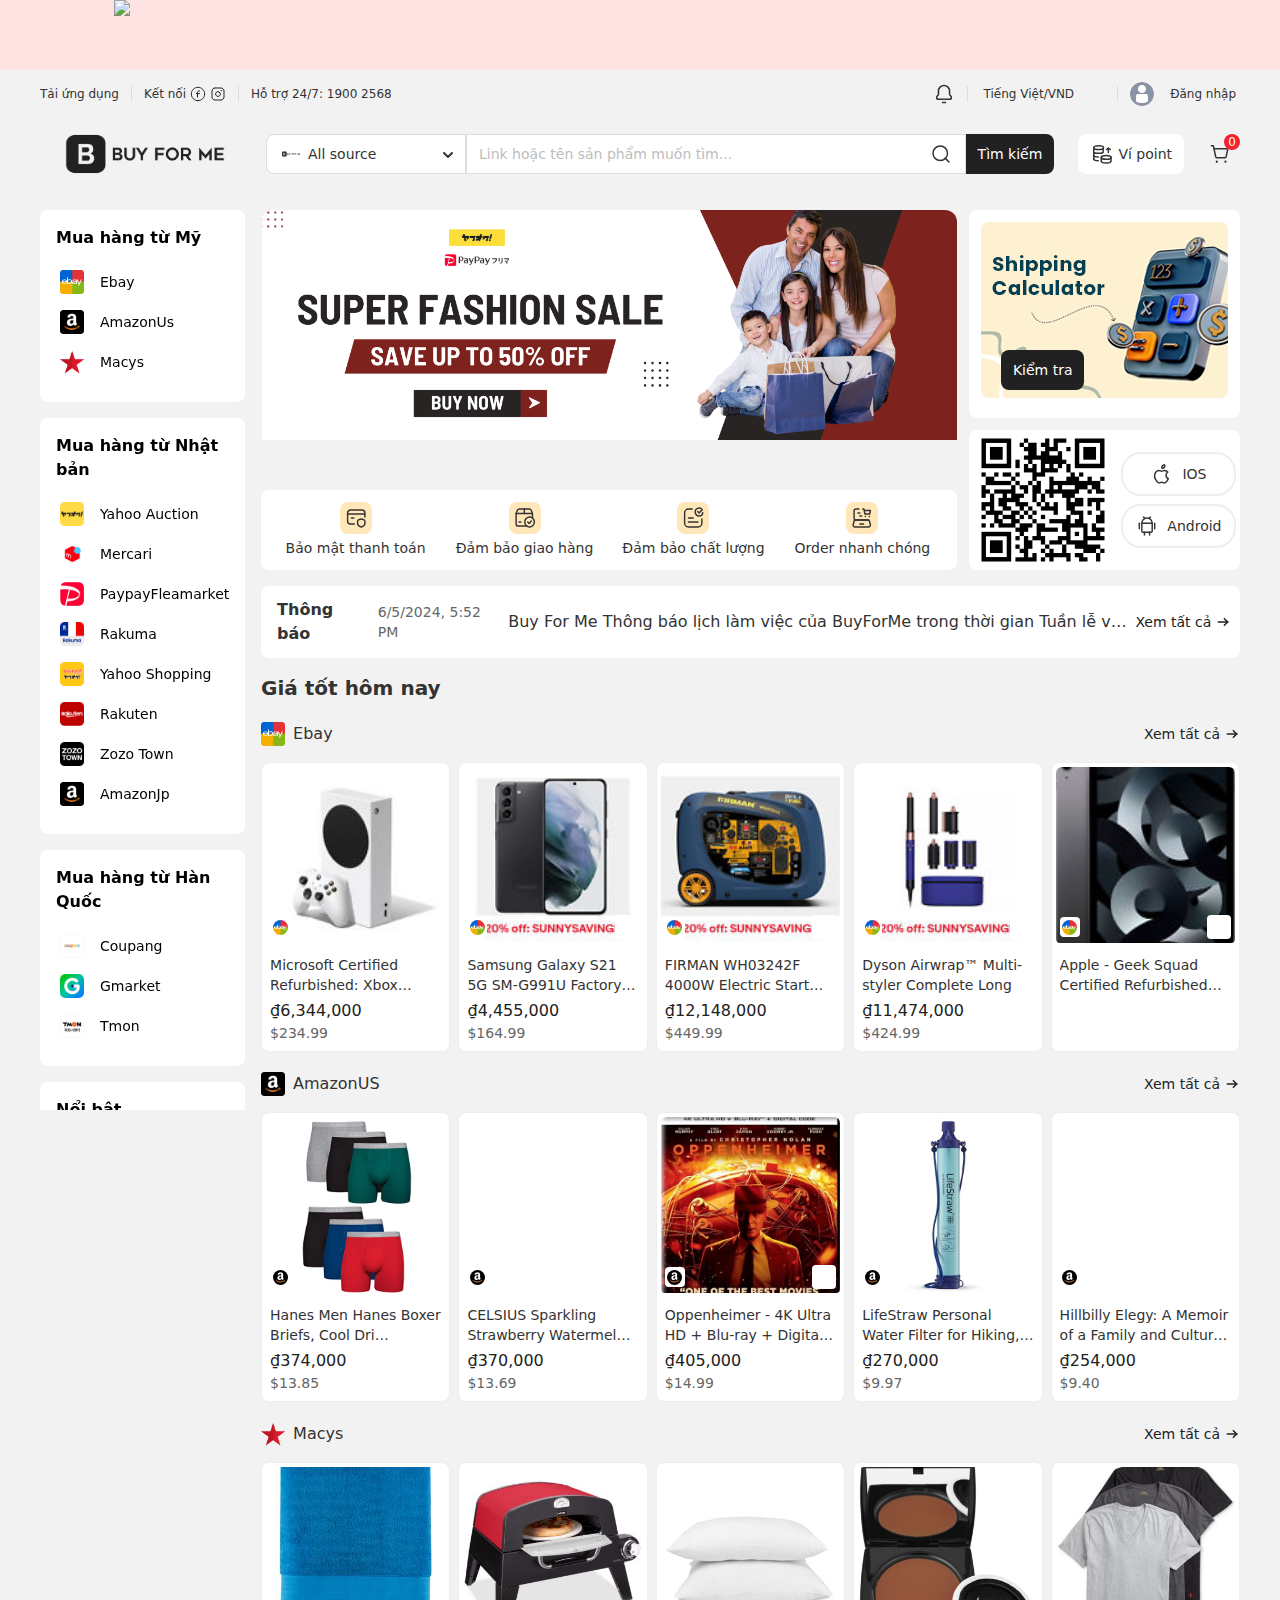
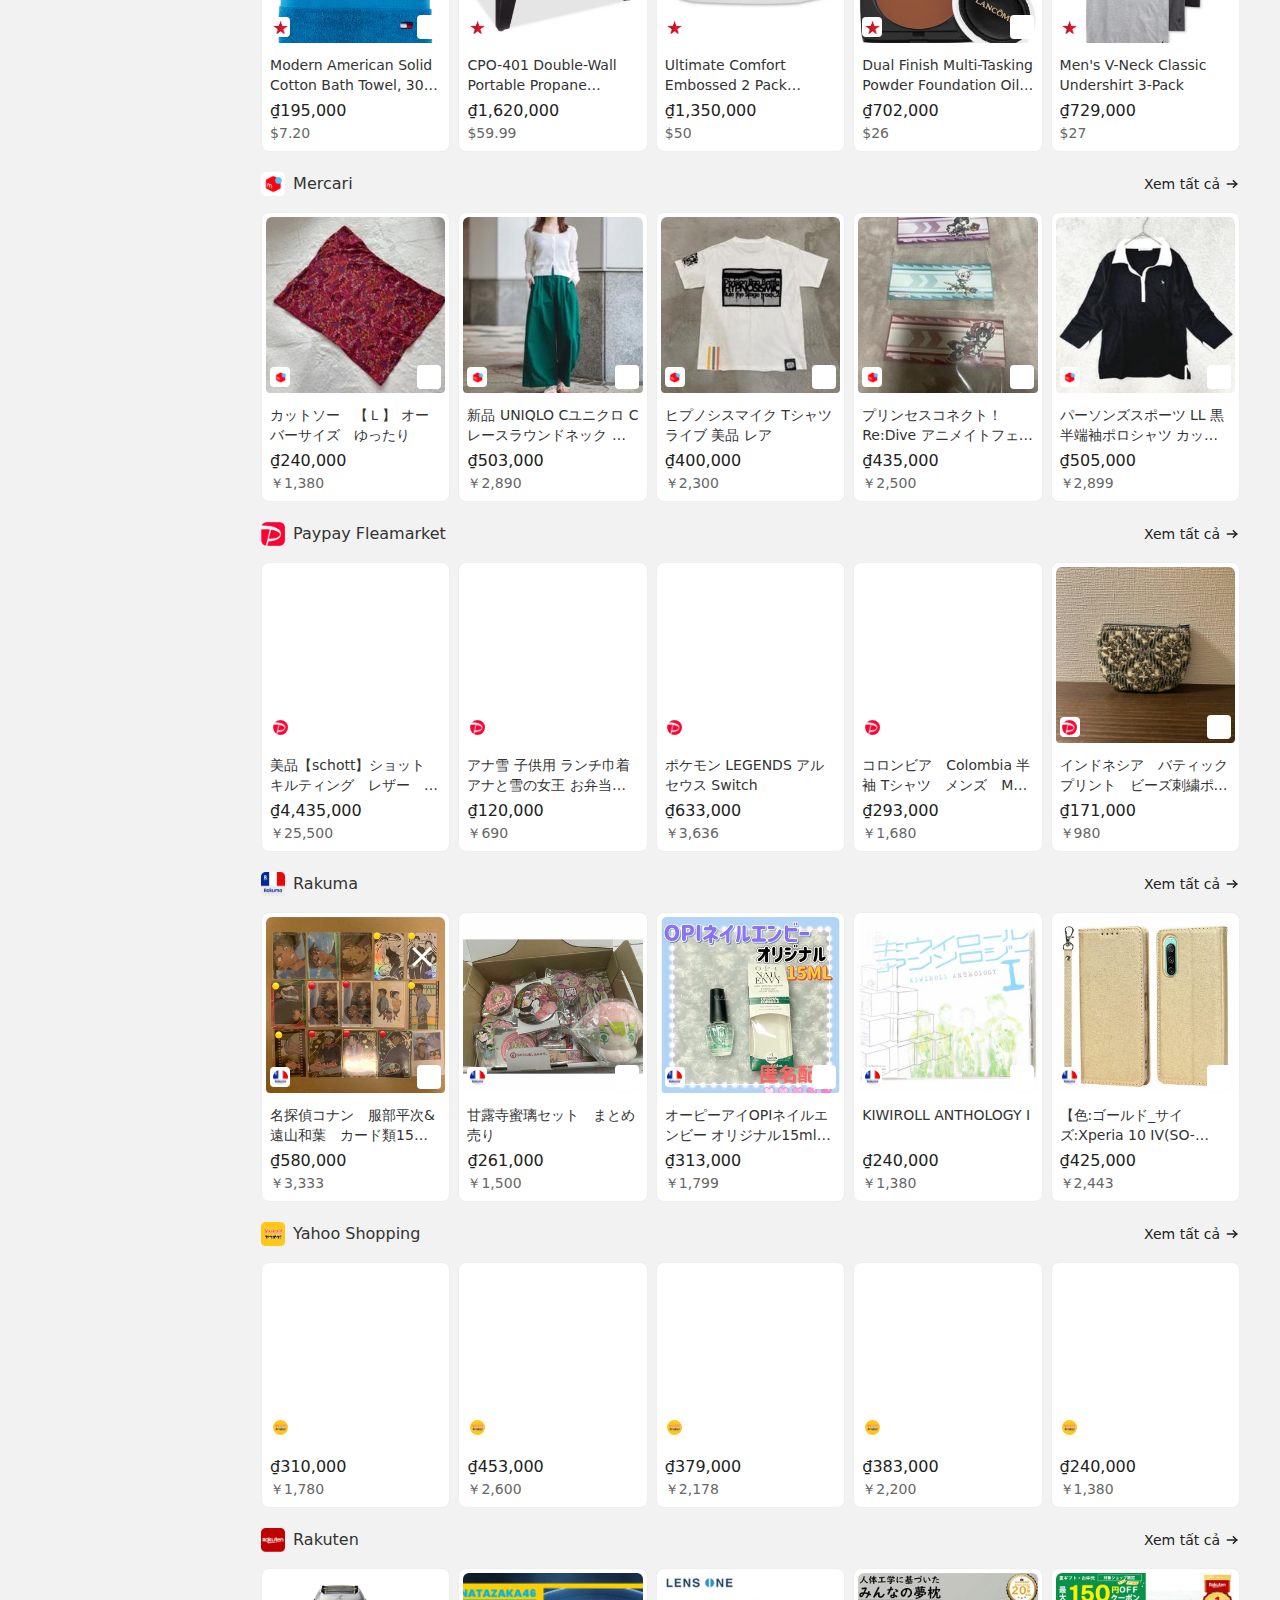
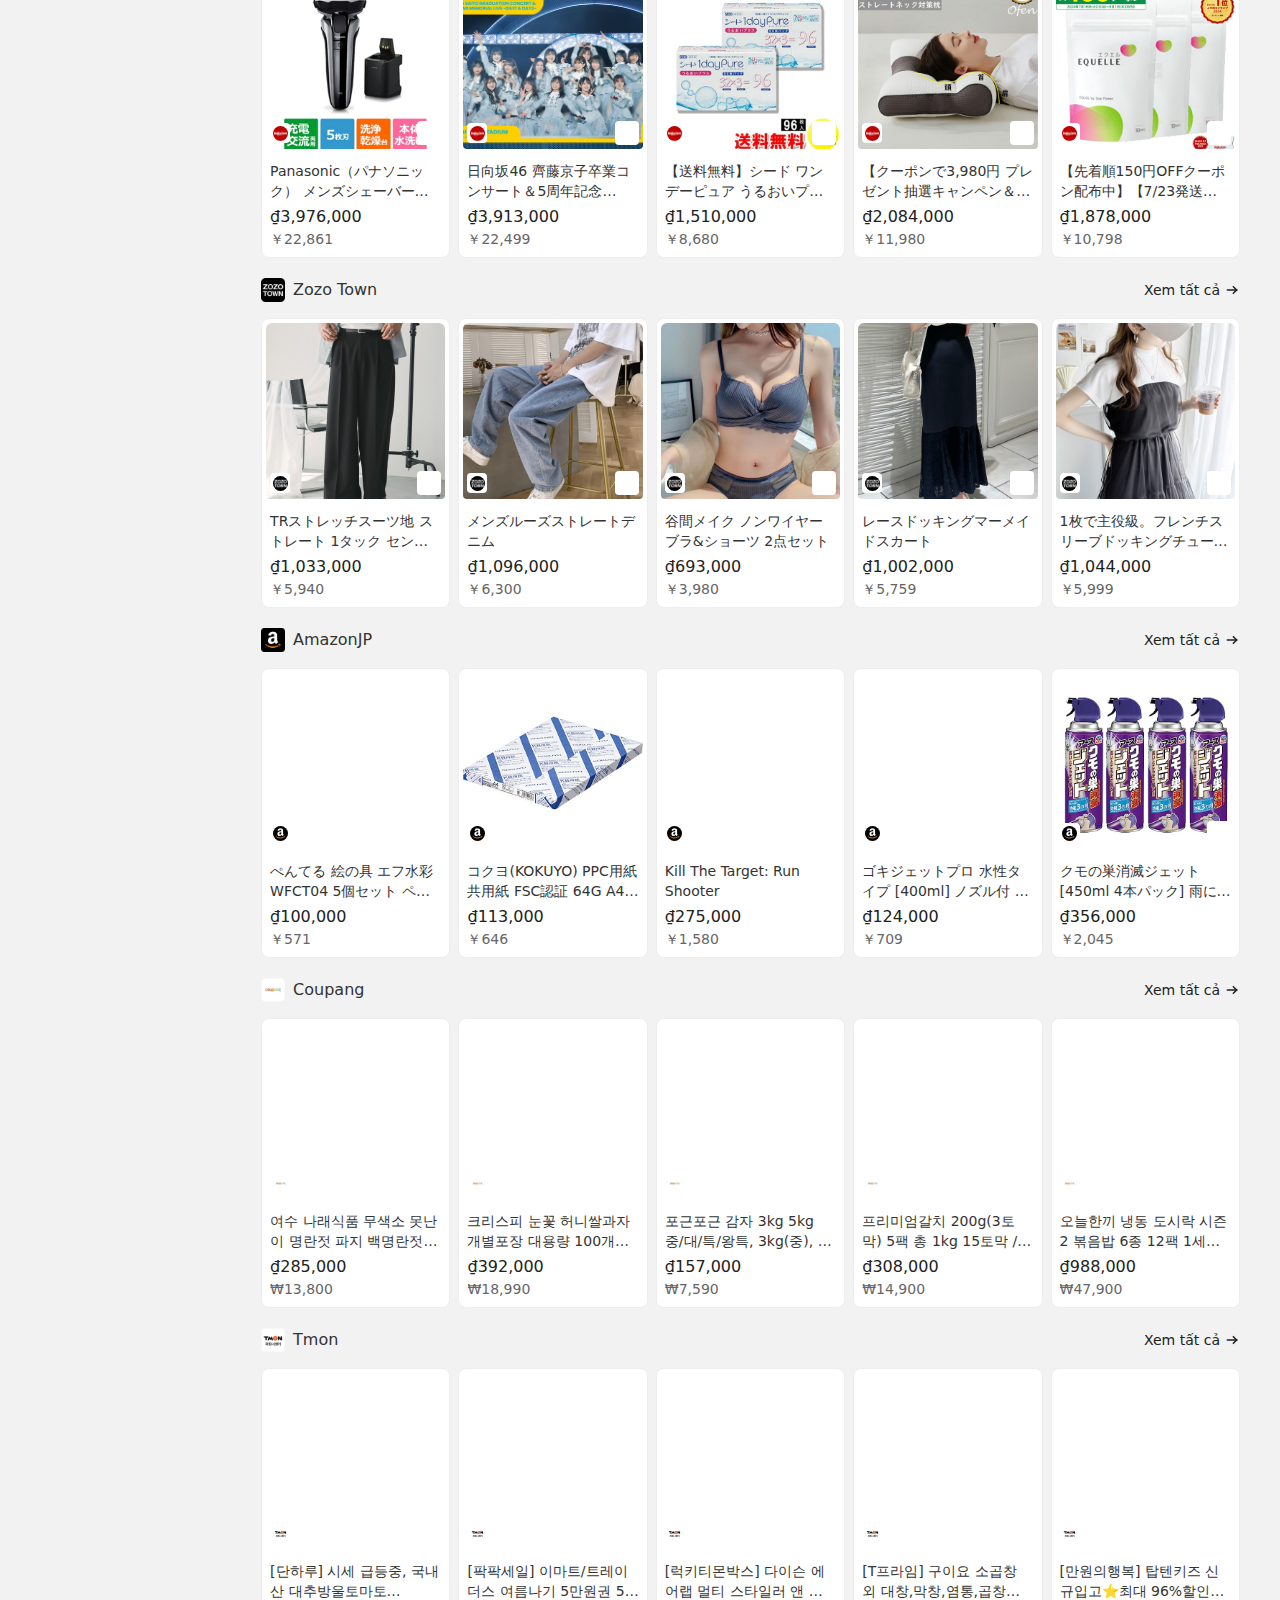
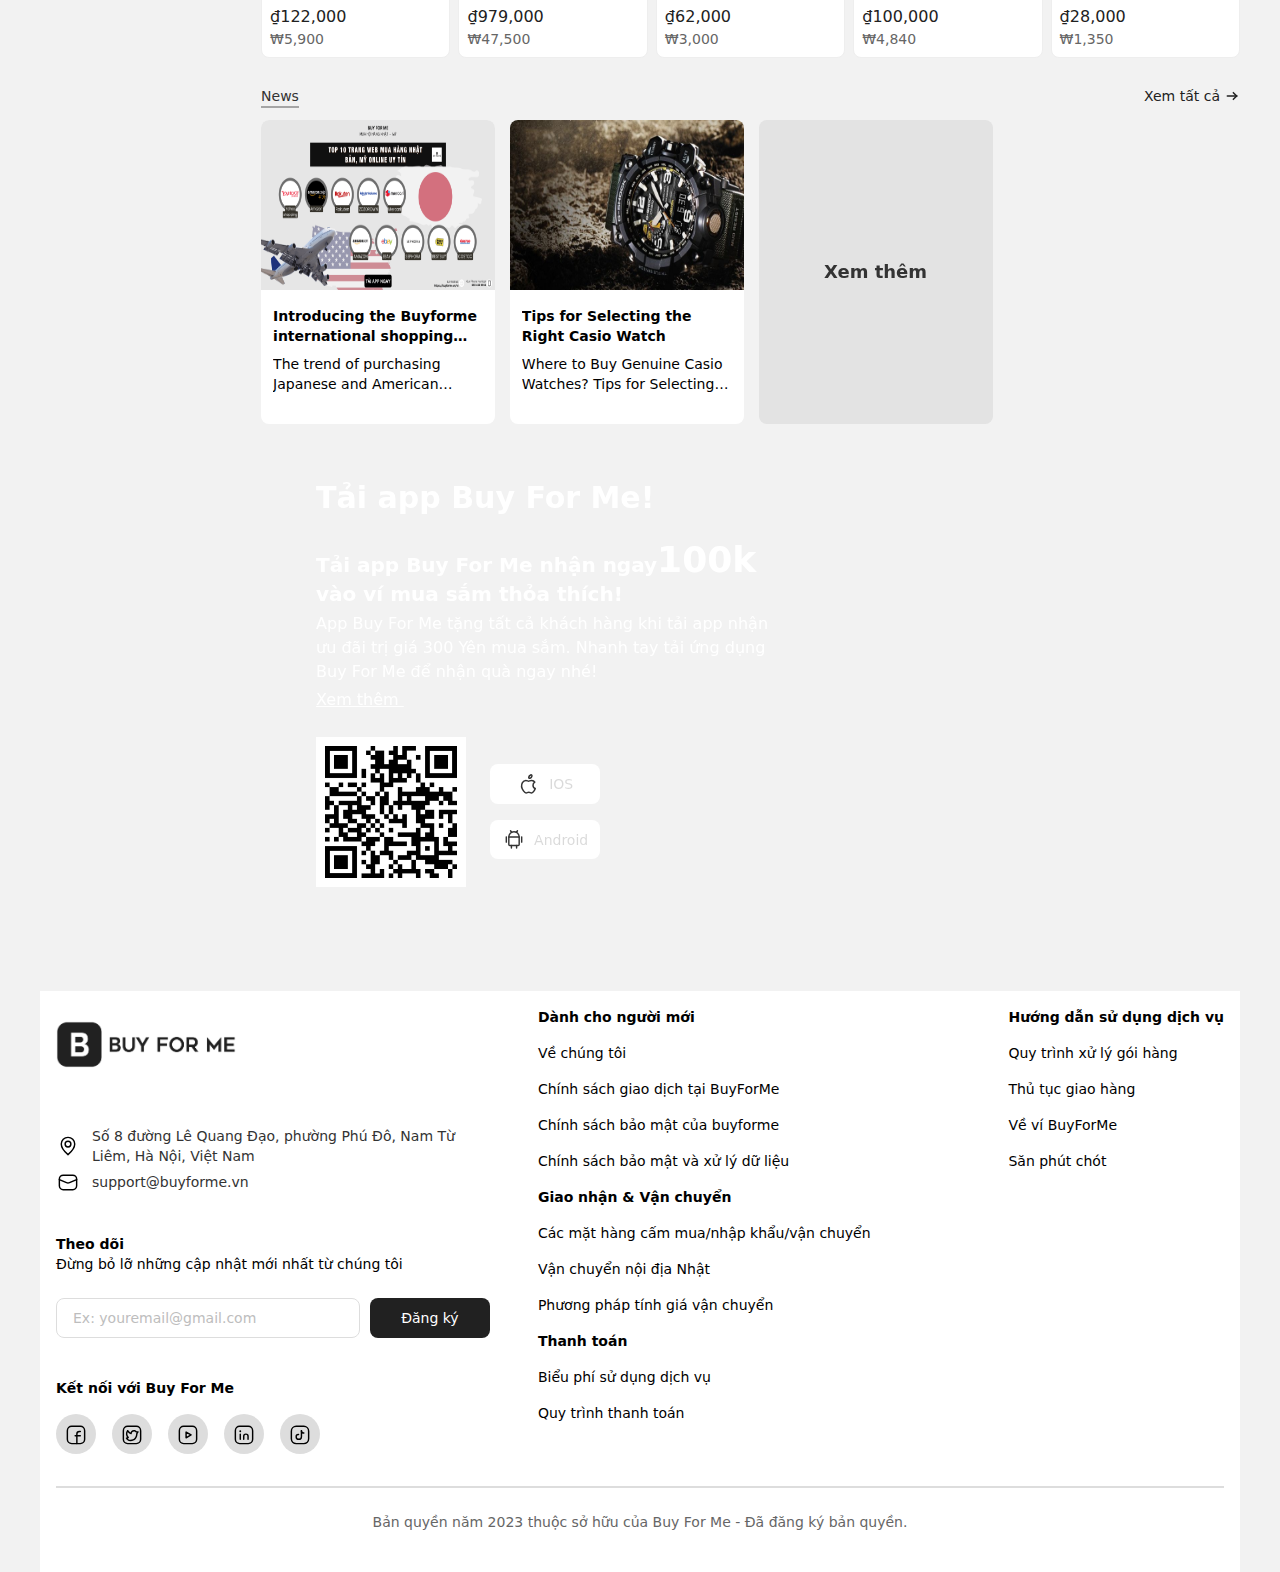
==== commit e9e6ad93: "v2" ====
--- a/Buy For Me.html
+++ b/Buy For Me.html
@@ -49,29 +49,25 @@
                   <header class="mx-auto max-w-[1200px]">
                      <div class="flex items-center justify-between">
                         <div class="flex items-center">
-                           <div class="mr-3 border-r border-r-ic-ink-2s pr-3">
+                           <div id = "downloadApp" class="mr-3 border-r border-r-ic-ink-2s pr-3" style="cursor: pointer;">
                               <p class="text-ic-ink-6s text-xs font-normal leading-[16px]">Tải ứng dụng</p>
                            </div>
                            <div class="mr-3 border-r border-r-ic-ink-2s pr-3">
                               <div class="flex items-center gap-1">
                                  <p class="text-ic-ink-6s text-xs font-normal leading-[16px]">Kết nối</p>
-                                 <svg class="inline-block" width="16" height="16">
-                                    <use xlink:href="/images/sprite-icon.svg#svg-connect-fb"></use>
-                                 </svg>
-                                 <svg class="inline-block" width="16" height="16">
-                                    <use xlink:href="/images/sprite-icon.svg#svg-connect-insta"></use>
-                                 </svg>
+                                 <img class="inline-block" width="16" height="16" src="./assets/icon/Facebook, Circle.svg">
+                                 <img class="inline-block" width="16" height="16" src="./assets/icon/Instagram.svg">
                               </div>
                            </div>
                            <p class="text-ic-ink-6s text-xs font-normal leading-[16px]">Hỗ trợ 24/7: 1900 2568</p>
                         </div>
                         <div class="flex items-center">
                            <div class="relative mr-5 before:absolute before:-right-2 before:top-1/2 before:h-4 before:w-px before:-translate-y-1/2 before:bg-ic-ink-2s before:content-[&#39;&#39;]">
-                              <button class="flex items-center gap-2 p-1 rounded hover:bg-ic-light transition-[background-color]">
-                                 <svg class="relative text-ic-ink-6s inline-block" width="24" height="24" color="text-ic-primary-6s">
-                                    <use xlink:href="/images/sprite-icon.svg#svg-noti"></use>
-                                 </svg>
-                              </button>
+                              <a href="./Buy For MeLogin.html">
+                                 <button class="flex items-center gap-2 p-1 rounded hover:bg-ic-light transition-[background-color]">
+                                    <img class="relative text-ic-ink-6s inline-block" width="24" height="24" color="text-ic-primary-6s" src="./assets/icon/bell-notification.svg">
+                                 </button>
+                              </a>
                            </div>
                            <div class="relative before:absolute before:-right-2 before:top-1/2 before:h-4 before:w-px before:-translate-y-1/2 before:bg-ic-ink-2s before:content-[&#39;&#39;]">
                               <button class="flex items-center gap-2 p-1 rounded hover:bg-ic-light transition-[background-color]" aria-expanded="false" aria-haspopup="menu" id=":r8:">
@@ -82,9 +78,9 @@
                               </button>
                            </div>
                            <div class="relative ml-4 before:absolute before:-right-2 before:top-1/2 before:h-4 before:-translate-y-1/2 ">
-                            <a href="https://buyforme.vn/auth/login">
+                            <a href="./Buy For MeLogin.html">
                                  <button id=":r4:" class="flex items-center gap-2 p-1 rounded hover:bg-ic-light transition-[background-color] account-cn" aria-expanded="false" aria-haspopup="menu">
-                                 <svg class="inline-block" width="24" height="24">
+                                 <img class="inline-block" width="24" height="24" src="./assets/icon/Avatar.svg">
                                     <use xlink:href="/images/sprite-icon.svg#svg-user-avatar"></use>
                                  </svg>
                                  <p class="text-ic-ink-6s text-xs font-medium leading-[16px]">Đăng nhập</p>
@@ -166,7 +162,7 @@
                               </div>
                            </div>
                            <div class="ml-6">
-                            <a href="https://buyforme.vn/auth/login">
+                            <a href="./Buy For MeLogin.html">
                                 <button id="deposit-points-id" class="align-middle select-none font-sans text-center transition-all disabled:opacity-50 disabled:shadow-none disabled:pointer-events-none py-3 rounded-lg shadow-gray-900/10 hover:shadow-gray-900/20 focus:opacity-[0.85] focus:shadow-none active:opacity-[0.85] active:shadow-none flex items-center justify-center px-3 round-lg shadow-none normal-case text-sm font-medium hover:shadow-none text-ic-white-6s hover:opacity-80 h-10 bg-ic-white-6s hover:bg-ic-white-4s deposit-points-cn" type="button">
                                     <span class="mr-1">
                                        <svg xmlns="http://www.w3.org/2000/svg" fill="none" viewBox="0 0 24 24" width="24" height="24" class="coin-growth text-ic-ink-6s">
@@ -184,9 +180,7 @@
                            <div class="ml-4">
                               <div class="relative">
                                  <button id="cart-id" type="button" class="peer relative size-10 rounded-lg transition-[background-color] hover:bg-ic-ink-2s cart-cn">
-                                    <svg class="inline-block" width="24" height="24">
-                                       <use xlink:href="/images/sprite-icon.svg#svg-cart"></use>
-                                    </svg>
+                                    <img class="inline-block" width="24" height="24" src="./assets/icon/Basket.svg">
                                     <div class="absolute right-0 top-0 flex size-4 items-center justify-center rounded-full bg-ic-red-6s">
                                        <p class="text-xs font-medium leading-[16px] text-ic-white-6s">0</p>
                                     </div>
@@ -300,12 +294,10 @@
                            </div>
                            <div class="rounded-lg bg-white p-4">
                               <p class="pb-2 text-base font-bold">Nổi bật</p>
-                              <a href="https://buyforme.vn/auth/login">
+                              <a href="./Buy For MeLogin.html">
                                  <div class="my-2 flex items-center gap-3">
                                     <div class="grid size-[32px] items-center justify-center rounded-lg bg-[#cccc]">
-                                       <svg class="size-4 inline-block" width="16" height="16">
-                                          <use xlink:href="/images/sprite-icon.svg#svg-transport"></use>
-                                       </svg>
+                                       <img class="size-4 inline-block" width="16" height="16" src="./assets/icon/delivery.svg">
                                     </div>
                                     <p class="text-sm font-medium">Vận chuyển</p>
                                  </div>
@@ -313,9 +305,8 @@
                               <a href="https://buyforme.vn/docs">
                                  <div class="my-2 flex items-center gap-3">
                                     <div class="grid size-[32px] items-center justify-center rounded-lg bg-[#cccc]">
-                                       <svg class="size-4 inline-block" width="16" height="16">
-                                          <use xlink:href="/images/sprite-icon.svg#svg-guid"></use>
-                                       </svg>
+                                       <img class="size-4 inline-block" width="16" height="16" src="./assets/icon/idea-light-lamp-square.svg">
+                                        
                                     </div>
                                     <p class="text-sm font-medium">Hướng dẫn</p>
                                  </div>
@@ -340,47 +331,33 @@
                                        
                                     </div>
                                  </div>
-                                 <button class="rounded-full w-7 h-7 flex items-center justify-center absolute z-50 top-1/2 -translate-y-1/2 -left-7 group-hover:left-0 transition-[left] bg-ic-black-2s" disabled="">
-                                    <svg class="rotate-180 text-ic-white-6s inline-block" width="24" height="24">
-                                       <use xlink:href="/images/sprite-icon.svg#svg-arrow-right"></use>
-                                    </svg>
-                                 </button>
-                                 <button class="rounded-full w-7 h-7 bg-ic-black-4s flex items-center justify-center absolute z-50 top-1/2 -translate-y-1/2 -right-7 group-hover:right-0 transition-[right]">
-                                    <svg class="text-ic-white-6s inline-block" width="24" height="24">
-                                       <use xlink:href="/images/sprite-icon.svg#svg-arrow-right"></use>
-                                    </svg>
-                                 </button>
                               </div>
                               <div class="flex justify-between gap-3 rounded-lg bg-ic-white-6s px-4 py-3 tb:rounded-none tb:py-2 tb:overflow-x-auto tb:scrollbar-hidden tb:max-w-full">
                                  <a class="flex flex-1 flex-col items-center justify-center gap-1 tb:shrink-0 tb:flex-row" href="https://buyforme.vn/#">
                                     <div class="flex size-8 items-center justify-center rounded-lg bg-ic-orange-2s">
-                                       <svg class="inline-block" width="24" height="24">
-                                          <use xlink:href="/images/sprite-icon.svg#svg-security"></use>
-                                       </svg>
+                                       <image class="inline-block" width="24" height="24" src="./assets/icon/credit-card-security-protection.svg">
+                                          
                                     </div>
                                     <p class="text-ic-ink-6s text-sm font-medium leading-[20px] tb:text-nowrap">Bảo mật thanh toán</p>
                                  </a>
                                  <a class="flex flex-1 flex-col items-center justify-center gap-1 tb:shrink-0 tb:flex-row" href="https://buyforme.vn/#">
                                     <div class="flex size-8 items-center justify-center rounded-lg bg-ic-orange-2s">
-                                       <svg class="inline-block" width="24" height="24">
-                                          <use xlink:href="/images/sprite-icon.svg#svg-ensure"></use>
-                                       </svg>
+                                       <img class="inline-block" width="24" height="24" src="./assets/icon/order.svg">
+                                          
                                     </div>
                                     <p class="text-ic-ink-6s text-sm font-medium leading-[20px] tb:text-nowrap">Đảm bảo giao hàng</p>
                                  </a>
                                  <a class="flex flex-1 flex-col items-center justify-center gap-1 tb:shrink-0 tb:flex-row" href="https://buyforme.vn/#">
                                     <div class="flex size-8 items-center justify-center rounded-lg bg-ic-orange-2s">
-                                       <svg class="inline-block" width="24" height="24">
-                                          <use xlink:href="/images/sprite-icon.svg#svg-quality-assurance"></use>
-                                       </svg>
+                                       <img class="inline-block" width="24" height="24" src="./assets/icon/item-checkmark.svg">
+                                          
                                     </div>
                                     <p class="text-ic-ink-6s text-sm font-medium leading-[20px] tb:text-nowrap">Đảm bảo chất lượng</p>
                                  </a>
                                  <a class="flex flex-1 flex-col items-center justify-center gap-1 tb:shrink-0 tb:flex-row" href="https://buyforme.vn/#">
                                     <div class="flex size-8 items-center justify-center rounded-lg bg-ic-orange-2s">
-                                       <svg class="inline-block" width="24" height="24">
-                                          <use xlink:href="/images/sprite-icon.svg#svg-order"></use>
-                                       </svg>
+                                       <img class="inline-block" width="24" height="24" src="./assets/icon/laptop-basket-fast-order.svg">
+                                          
                                     </div>
                                     <p class="text-ic-ink-6s text-sm font-medium leading-[20px] tb:text-nowrap">Order nhanh chóng</p>
                                  </a>
@@ -398,17 +375,14 @@
                                  <div class="flex flex-1 flex-col items-center justify-center gap-2">
                                     <a href="https://apps.apple.com/us/app/buyforme-cross-border/id6479628632" target="_blank" class="w-full">
                                        <div class="flex w-full items-center justify-center gap-2 rounded-[20px] border-2 px-3 py-2">
-                                          <svg class="inline-block" width="24" height="24">
-                                             <use xlink:href="/images/sprite-icon.svg#svg-apple"></use>
-                                          </svg>
+                                          <img class="inline-block" width="24" height="24" src="./assets/icon/Apple.svg">
+                                             
                                           <p class="text-ic-ink-6s text-sm font-medium leading-[20px]">IOS</p>
                                        </div>
                                     </a>
                                     <a href="https://play.google.com/store/apps/details?id=com.ichiba.buyforme" target="_blank" class="w-full">
                                        <div class="flex w-full items-center justify-center gap-2 rounded-[20px] border-2 px-3 py-2">
-                                          <svg class="inline-block" width="24" height="24">
-                                             <use xlink:href="/images/sprite-icon.svg#svg-google-play"></use>
-                                          </svg>
+                                          <img class="inline-block" width="24" height="24" src="./assets/icon/Android.svg">
                                           <p class="text-ic-ink-6s text-sm font-medium leading-[20px]">Android</p>
                                        </div>
                                     </a>
@@ -429,9 +403,7 @@
                               </div>
                               <a class="flex items-center gap-1 whitespace-nowrap text-sm font-medium text-ic-primary-6s" href="https://buyforme.vn/notices">
                                  Xem tất cả
-                                 <svg class="size-4 text-ic-primary-6s tb:hidden inline-block" width="16" height="16">
-                                    <use xlink:href="/images/sprite-icon.svg#svg-arrow-right"></use>
-                                 </svg>
+                                 <img class="size-4 text-ic-primary-6s tb:hidden inline-block" width="16" height="16" src="./assets/icon/Arrow.svg">
                               </a>
                            </div>
                         </div>
@@ -445,9 +417,7 @@
                                  </div>
                                  <a class="group flex items-center gap-1" href="https://buyforme.vn/ebay/deal">
                                     <p class="text-sm font-medium leading-[20px] text-ic-primary-6s">Xem tất cả</p>
-                                    <svg class="size-4 text-ic-primary-6s tb:hidden inline-block" width="16" height="16">
-                                       <use xlink:href="/images/sprite-icon.svg#svg-arrow-right"></use>
-                                    </svg>
+                                    <img class="size-4 text-ic-primary-6s tb:hidden inline-block" width="16" height="16" src="./assets/icon/Arrow.svg">
                                  </a>
                               </div>
                               <ul class="grid grid-cols-5 gap-2 tb:flex tb:gap-3 tb:overflow-x-auto tb:scrollbar-hidden tb:justify-stretch tb:px-4">
@@ -602,9 +572,7 @@
                                  </div>
                                  <a class="group flex items-center gap-1" href="https://buyforme.vn/amazon-us/deal">
                                     <p class="text-sm font-medium leading-[20px] text-ic-primary-6s">Xem tất cả</p>
-                                    <svg class="size-4 text-ic-primary-6s tb:hidden inline-block" width="16" height="16">
-                                       <use xlink:href="/images/sprite-icon.svg#svg-arrow-right"></use>
-                                    </svg>
+                                    <img class="size-4 text-ic-primary-6s tb:hidden inline-block" width="16" height="16" src="./assets/icon/Arrow.svg">
                                  </a>
                               </div>
                               <ul class="grid grid-cols-5 gap-2 tb:flex tb:gap-3 tb:overflow-x-auto tb:scrollbar-hidden tb:justify-stretch tb:px-4">
@@ -763,9 +731,7 @@
                                  </div>
                                  <a class="group flex items-center gap-1" href="https://buyforme.vn/macys/deal">
                                     <p class="text-sm font-medium leading-[20px] text-ic-primary-6s">Xem tất cả</p>
-                                    <svg class="size-4 text-ic-primary-6s tb:hidden inline-block" width="16" height="16">
-                                       <use xlink:href="/images/sprite-icon.svg#svg-arrow-right"></use>
-                                    </svg>
+                                    <img class="size-4 text-ic-primary-6s tb:hidden inline-block" width="16" height="16" src="./assets/icon/Arrow.svg">
                                  </a>
                               </div>
                               <ul class="grid grid-cols-5 gap-2 tb:flex tb:gap-3 tb:overflow-x-auto tb:scrollbar-hidden tb:justify-stretch tb:px-4">
@@ -924,9 +890,7 @@
                                  </div>
                                  <a class="group flex items-center gap-1" href="https://buyforme.vn/mercari-partner/deal">
                                     <p class="text-sm font-medium leading-[20px] text-ic-primary-6s">Xem tất cả</p>
-                                    <svg class="size-4 text-ic-primary-6s tb:hidden inline-block" width="16" height="16">
-                                       <use xlink:href="/images/sprite-icon.svg#svg-arrow-right"></use>
-                                    </svg>
+                                    <img class="size-4 text-ic-primary-6s tb:hidden inline-block" width="16" height="16" src="./assets/icon/Arrow.svg">
                                  </a>
                               </div>
                               <ul class="grid grid-cols-5 gap-2 tb:flex tb:gap-3 tb:overflow-x-auto tb:scrollbar-hidden tb:justify-stretch tb:px-4">
@@ -1085,9 +1049,7 @@
                                  </div>
                                  <a class="group flex items-center gap-1" href="https://buyforme.vn/paypay-fleamarket/deal">
                                     <p class="text-sm font-medium leading-[20px] text-ic-primary-6s">Xem tất cả</p>
-                                    <svg class="size-4 text-ic-primary-6s tb:hidden inline-block" width="16" height="16">
-                                       <use xlink:href="/images/sprite-icon.svg#svg-arrow-right"></use>
-                                    </svg>
+                                    <img class="size-4 text-ic-primary-6s tb:hidden inline-block" width="16" height="16" src="./assets/icon/Arrow.svg">
                                  </a>
                               </div>
                               <ul class="grid grid-cols-5 gap-2 tb:flex tb:gap-3 tb:overflow-x-auto tb:scrollbar-hidden tb:justify-stretch tb:px-4">
@@ -1246,9 +1208,7 @@
                                  </div>
                                  <a class="group flex items-center gap-1" href="https://buyforme.vn/rakuma/deal">
                                     <p class="text-sm font-medium leading-[20px] text-ic-primary-6s">Xem tất cả</p>
-                                    <svg class="size-4 text-ic-primary-6s tb:hidden inline-block" width="16" height="16">
-                                       <use xlink:href="/images/sprite-icon.svg#svg-arrow-right"></use>
-                                    </svg>
+                                    <img class="size-4 text-ic-primary-6s tb:hidden inline-block" width="16" height="16" src="./assets/icon/Arrow.svg">
                                  </a>
                               </div>
                               <ul class="grid grid-cols-5 gap-2 tb:flex tb:gap-3 tb:overflow-x-auto tb:scrollbar-hidden tb:justify-stretch tb:px-4">
@@ -1407,9 +1367,7 @@
                                  </div>
                                  <a class="group flex items-center gap-1" href="https://buyforme.vn/yahoo-shopping/deal">
                                     <p class="text-sm font-medium leading-[20px] text-ic-primary-6s">Xem tất cả</p>
-                                    <svg class="size-4 text-ic-primary-6s tb:hidden inline-block" width="16" height="16">
-                                       <use xlink:href="/images/sprite-icon.svg#svg-arrow-right"></use>
-                                    </svg>
+                                    <img class="size-4 text-ic-primary-6s tb:hidden inline-block" width="16" height="16" src="./assets/icon/Arrow.svg">
                                  </a>
                               </div>
                               <ul class="grid grid-cols-5 gap-2 tb:flex tb:gap-3 tb:overflow-x-auto tb:scrollbar-hidden tb:justify-stretch tb:px-4">
@@ -1563,9 +1521,7 @@
                                  </div>
                                  <a class="group flex items-center gap-1" href="https://buyforme.vn/rakuten/deal">
                                     <p class="text-sm font-medium leading-[20px] text-ic-primary-6s">Xem tất cả</p>
-                                    <svg class="size-4 text-ic-primary-6s tb:hidden inline-block" width="16" height="16">
-                                       <use xlink:href="/images/sprite-icon.svg#svg-arrow-right"></use>
-                                    </svg>
+                                    <img class="size-4 text-ic-primary-6s tb:hidden inline-block" width="16" height="16" src="./assets/icon/Arrow.svg">
                                  </a>
                               </div>
                               <ul class="grid grid-cols-5 gap-2 tb:flex tb:gap-3 tb:overflow-x-auto tb:scrollbar-hidden tb:justify-stretch tb:px-4">
@@ -1724,9 +1680,7 @@
                                  </div>
                                  <a class="group flex items-center gap-1" href="https://buyforme.vn/zozo/deal">
                                     <p class="text-sm font-medium leading-[20px] text-ic-primary-6s">Xem tất cả</p>
-                                    <svg class="size-4 text-ic-primary-6s tb:hidden inline-block" width="16" height="16">
-                                       <use xlink:href="/images/sprite-icon.svg#svg-arrow-right"></use>
-                                    </svg>
+                                    <img class="size-4 text-ic-primary-6s tb:hidden inline-block" width="16" height="16" src="./assets/icon/Arrow.svg">
                                  </a>
                               </div>
                               <ul class="grid grid-cols-5 gap-2 tb:flex tb:gap-3 tb:overflow-x-auto tb:scrollbar-hidden tb:justify-stretch tb:px-4">
@@ -1885,9 +1839,7 @@
                                  </div>
                                  <a class="group flex items-center gap-1" href="https://buyforme.vn/amazon-jp/deal">
                                     <p class="text-sm font-medium leading-[20px] text-ic-primary-6s">Xem tất cả</p>
-                                    <svg class="size-4 text-ic-primary-6s tb:hidden inline-block" width="16" height="16">
-                                       <use xlink:href="/images/sprite-icon.svg#svg-arrow-right"></use>
-                                    </svg>
+                                    <img class="size-4 text-ic-primary-6s tb:hidden inline-block" width="16" height="16" src="./assets/icon/Arrow.svg">
                                  </a>
                               </div>
                               <ul class="grid grid-cols-5 gap-2 tb:flex tb:gap-3 tb:overflow-x-auto tb:scrollbar-hidden tb:justify-stretch tb:px-4">
@@ -2046,9 +1998,7 @@
                                  </div>
                                  <a class="group flex items-center gap-1" href="https://buyforme.vn/coupang/deal">
                                     <p class="text-sm font-medium leading-[20px] text-ic-primary-6s">Xem tất cả</p>
-                                    <svg class="size-4 text-ic-primary-6s tb:hidden inline-block" width="16" height="16">
-                                       <use xlink:href="/images/sprite-icon.svg#svg-arrow-right"></use>
-                                    </svg>
+                                    <img class="size-4 text-ic-primary-6s tb:hidden inline-block" width="16" height="16" src="./assets/icon/Arrow.svg">
                                  </a>
                               </div>
                               <ul class="grid grid-cols-5 gap-2 tb:flex tb:gap-3 tb:overflow-x-auto tb:scrollbar-hidden tb:justify-stretch tb:px-4">
@@ -2207,9 +2157,7 @@
                                  </div>
                                  <a class="group flex items-center gap-1" href="https://buyforme.vn/tmon/deal">
                                     <p class="text-sm font-medium leading-[20px] text-ic-primary-6s">Xem tất cả</p>
-                                    <svg class="size-4 text-ic-primary-6s tb:hidden inline-block" width="16" height="16">
-                                       <use xlink:href="/images/sprite-icon.svg#svg-arrow-right"></use>
-                                    </svg>
+                                    <img class="size-4 text-ic-primary-6s tb:hidden inline-block" width="16" height="16" src="./assets/icon/Arrow.svg">
                                  </a>
                               </div>
                               <ul class="grid grid-cols-5 gap-2 tb:flex tb:gap-3 tb:overflow-x-auto tb:scrollbar-hidden tb:justify-stretch tb:px-4">
@@ -2378,9 +2326,8 @@
                               </div>
                               <a class="flex items-center gap-1 whitespace-nowrap text-sm font-medium text-ic-primary-6s" href="https://buyforme.vn/blogs">
                                  Xem tất cả
-                                 <svg class="size-4 text-ic-primary-6s tb:hidden inline-block" width="16" height="16">
-                                    <use xlink:href="/images/sprite-icon.svg#svg-arrow-right"></use>
-                                 </svg>
+                                 <img class="size-4 text-ic-primary-6s tb:hidden inline-block" width="16" height="16" src="./assets/icon/Arrow.svg">
+                                    
                               </a>
                            </div>
                            <div class="swiper swiper-initialized swiper-horizontal swiper-backface-hidden">
@@ -2421,7 +2368,7 @@
                               <div class="swiper-button-next swiper-button-disabled swiper-button-lock"></div>
                            </div>
                         </section>
-                        <div class="group  relative h-[527px] max-w-[974px] bg-[url(&#39;https://test-api.ichiba.net/storage/files/janboxv3/apps/public/files/2023/12/27/Group%2019652_20231227031122630.png&#39;)] bg-cover pt-10 text-white">
+                        <div id="downloadAppBanner" class="group  relative h-[527px] max-w-[974px] bg-[url(&#39;https://test-api.ichiba.net/storage/files/janboxv3/apps/public/files/2023/12/27/Group%2019652_20231227031122630.png&#39;)] bg-cover pt-10 text-white">
                            <div class="max-w-[563px] px-[55px] ">
                               <p class="mb-6 text-3xl font-bold">Tải app Buy For Me!</p>
                               <div class="mb-6 grid">
@@ -2439,17 +2386,13 @@
                                  <div class="grid gap-4">
                                     <a href="https://buyforme.vn/[market]">
                                        <div class="flex w-full items-center justify-center gap-2 rounded-lg bg-white px-3 py-2">
-                                          <svg class="size-6 inline-block" width="24" height="24">
-                                             <use xlink:href="/images/sprite-icon.svg#svg-apple"></use>
-                                          </svg>
+                                          <img class="inline-block" width="24" height="24" src="./assets/icon/Apple.svg">
                                           <p class="items-center text-sm font-medium text-ic-black-7s">IOS</p>
                                        </div>
                                     </a>
                                     <a target="_blank" href="https://play.google.com/store/apps/details?id=com.ichiba.buyforme">
                                        <div class="flex w-full items-center justify-center gap-2 rounded-lg bg-white px-3 py-2">
-                                          <svg class="size-6 inline-block" width="24" height="24">
-                                             <use xlink:href="/images/sprite-icon.svg#svg-google-play"></use>
-                                          </svg>
+                                          <img class="inline-block" width="24" height="24" src="./assets/icon/Android.svg">
                                           <p class="text-sm font-medium text-ic-black-7s">Android</p>
                                        </div>
                                     </a>
@@ -2503,29 +2446,20 @@
                                  <p class="pb-4 text-sm font-bold">Kết nối với Buy For Me</p>
                                  <div class="flex gap-4">
                                     <div class="size-10 rounded-full bg-ic-ink-2s p-2">
-                                       <svg class="size-6 inline-block" width="24" height="24">
-                                          <use xlink:href="/images/sprite-icon.svg#svg-icon-facebook"></use>
-                                       </svg>
+                                       <img class="size-6 inline-block" width="24" height="24" src="./assets/icon/Facebook.svg">
+                                         
                                     </div>
                                     <div class="size-10 rounded-full bg-ic-ink-2s p-2">
-                                       <svg class="size-6 inline-block" width="24" height="24">
-                                          <use xlink:href="/images/sprite-icon.svg#svg-icon-twitter"></use>
-                                       </svg>
+                                       <img class="size-6 inline-block" width="24" height="24" src="./assets/icon/Twitter, Square.svg">
                                     </div>
                                     <div class="size-10 rounded-full bg-ic-ink-2s p-2">
-                                       <svg class="size-6 inline-block" width="24" height="24">
-                                          <use xlink:href="/images/sprite-icon.svg#svg-icon-youtube"></use>
-                                       </svg>
+                                       <img class="size-6 inline-block" width="24" height="24" src="./assets/icon/Youtube, Square.svg">
                                     </div>
                                     <div class="size-10 rounded-full bg-ic-ink-2s p-2">
-                                       <svg class="size-6 inline-block" width="24" height="24">
-                                          <use xlink:href="/images/sprite-icon.svg#svg-icon-linked"></use>
-                                       </svg>
+                                       <img class="size-6 inline-block" width="24" height="24" src="./assets/icon/Linkedin.svg">
                                     </div>
                                     <div class="size-10 rounded-full bg-ic-ink-2s p-2">
-                                       <svg class="size-6 inline-block" width="24" height="24">
-                                          <use xlink:href="/images/sprite-icon.svg#svg-icon-tiktok"></use>
-                                       </svg>
+                                       <img class="size-6 inline-block" width="24" height="24" src="./assets/icon/tiktok-square.svg">
                                     </div>
                                  </div>
                               </div>
@@ -2584,7 +2518,8 @@
          </main>
       </div>
       
-      
+      <!-- Import main.js -->
+      <script src="./assets/js/main.js"></script>
 
       <!-- import Jquery -->
     <script src="./library/jquery-3.7.1.min.js"></script>
